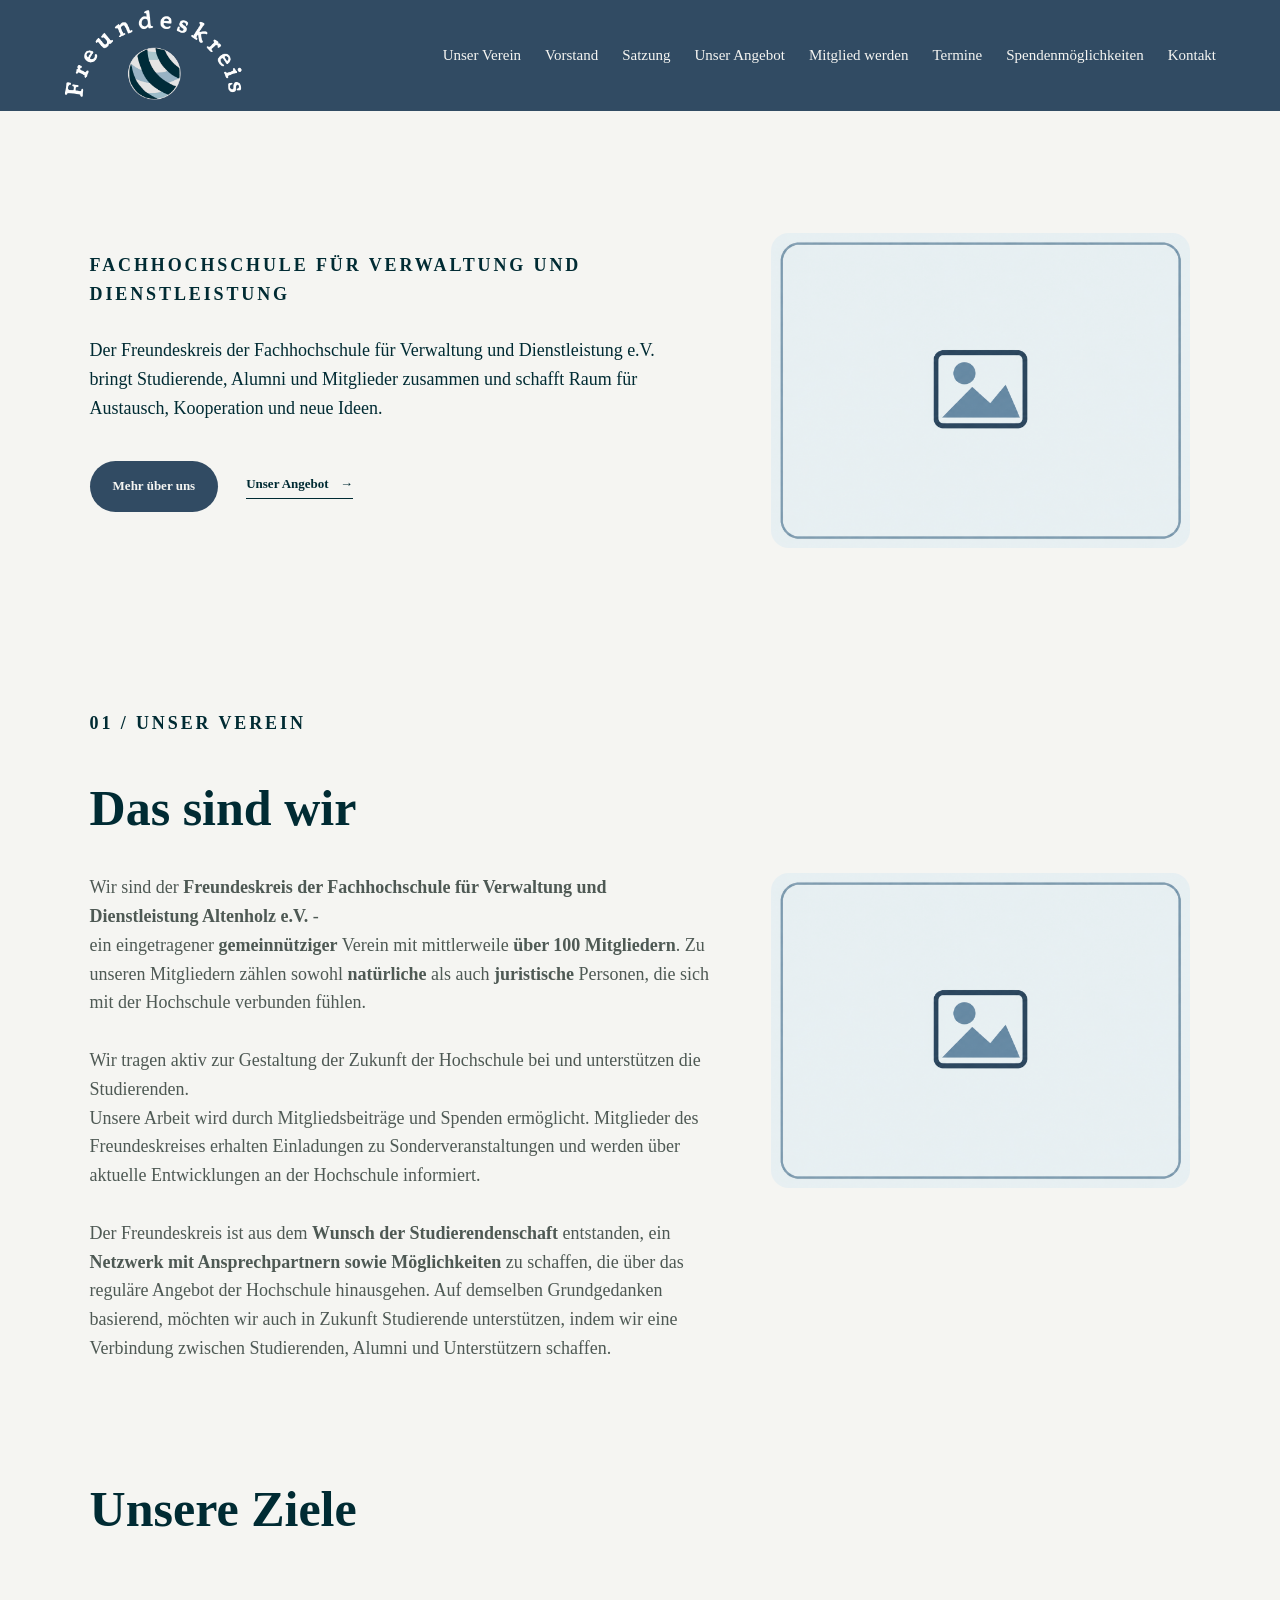
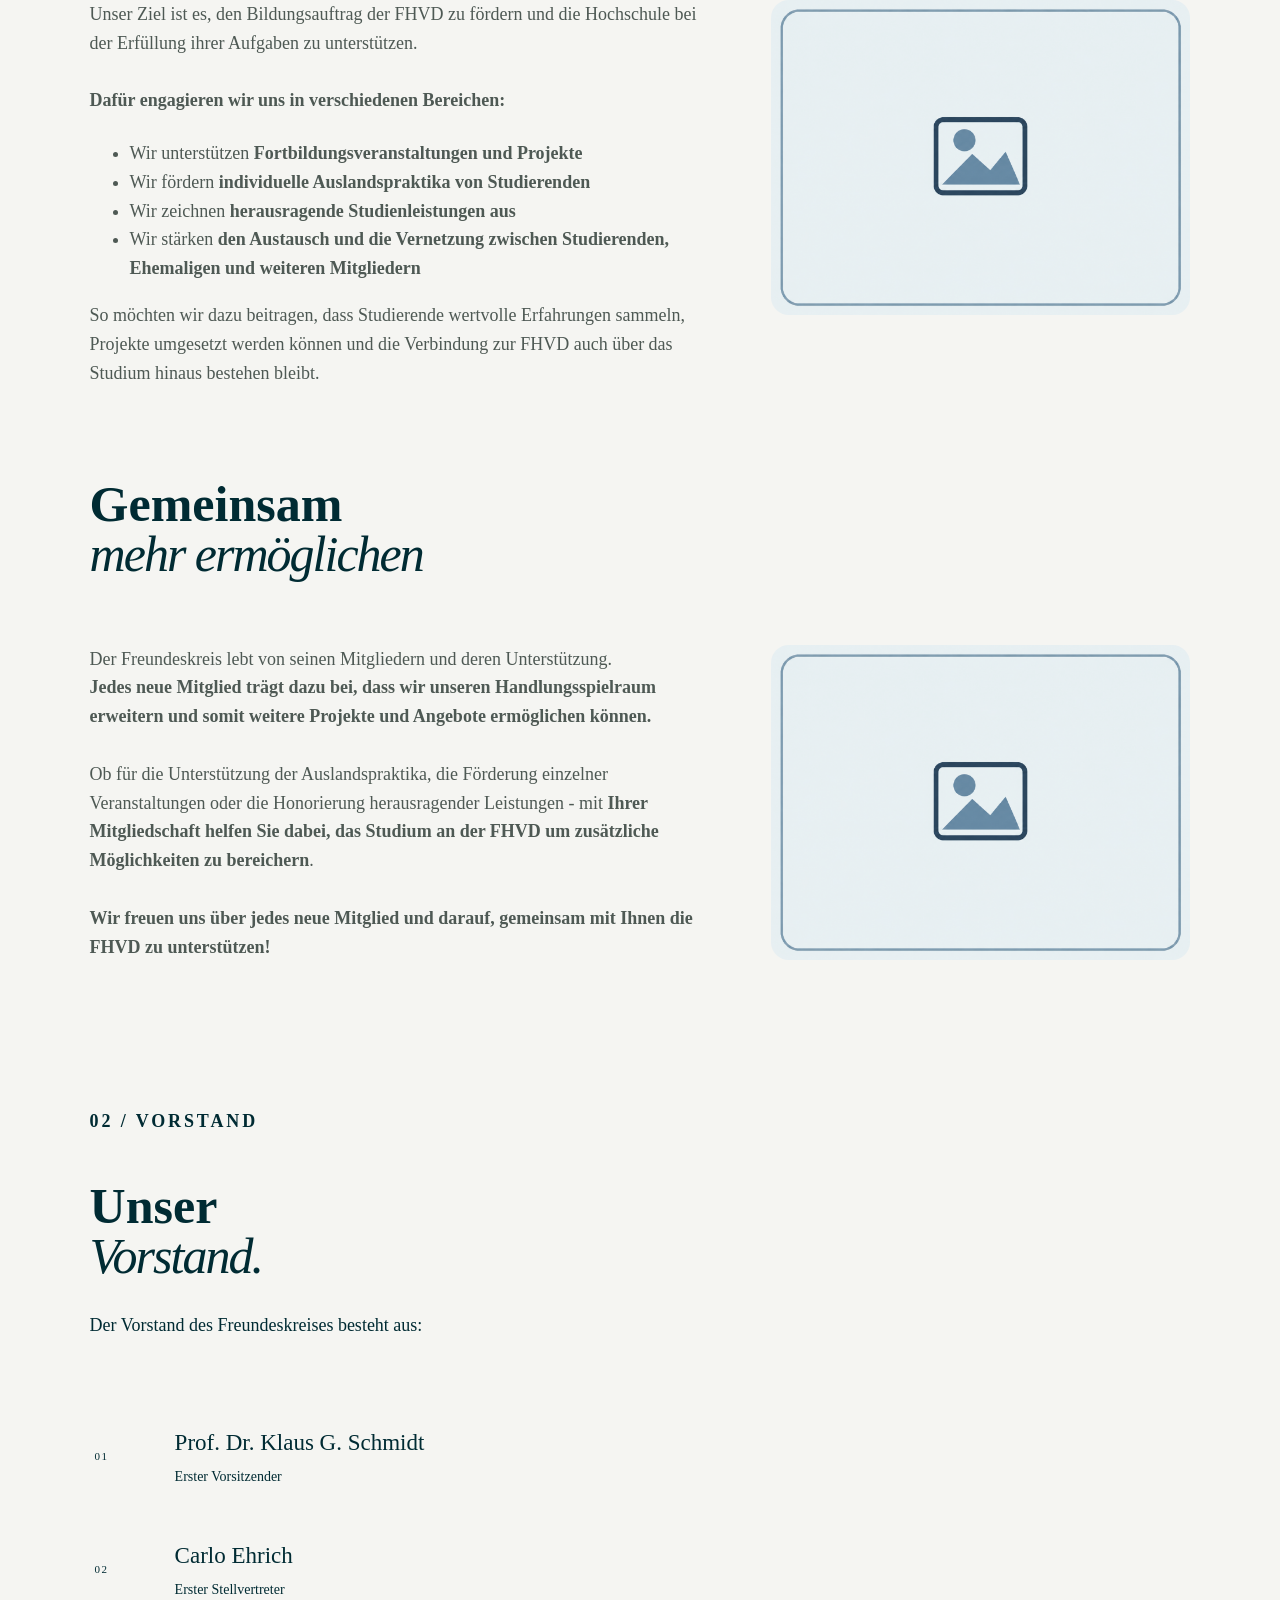
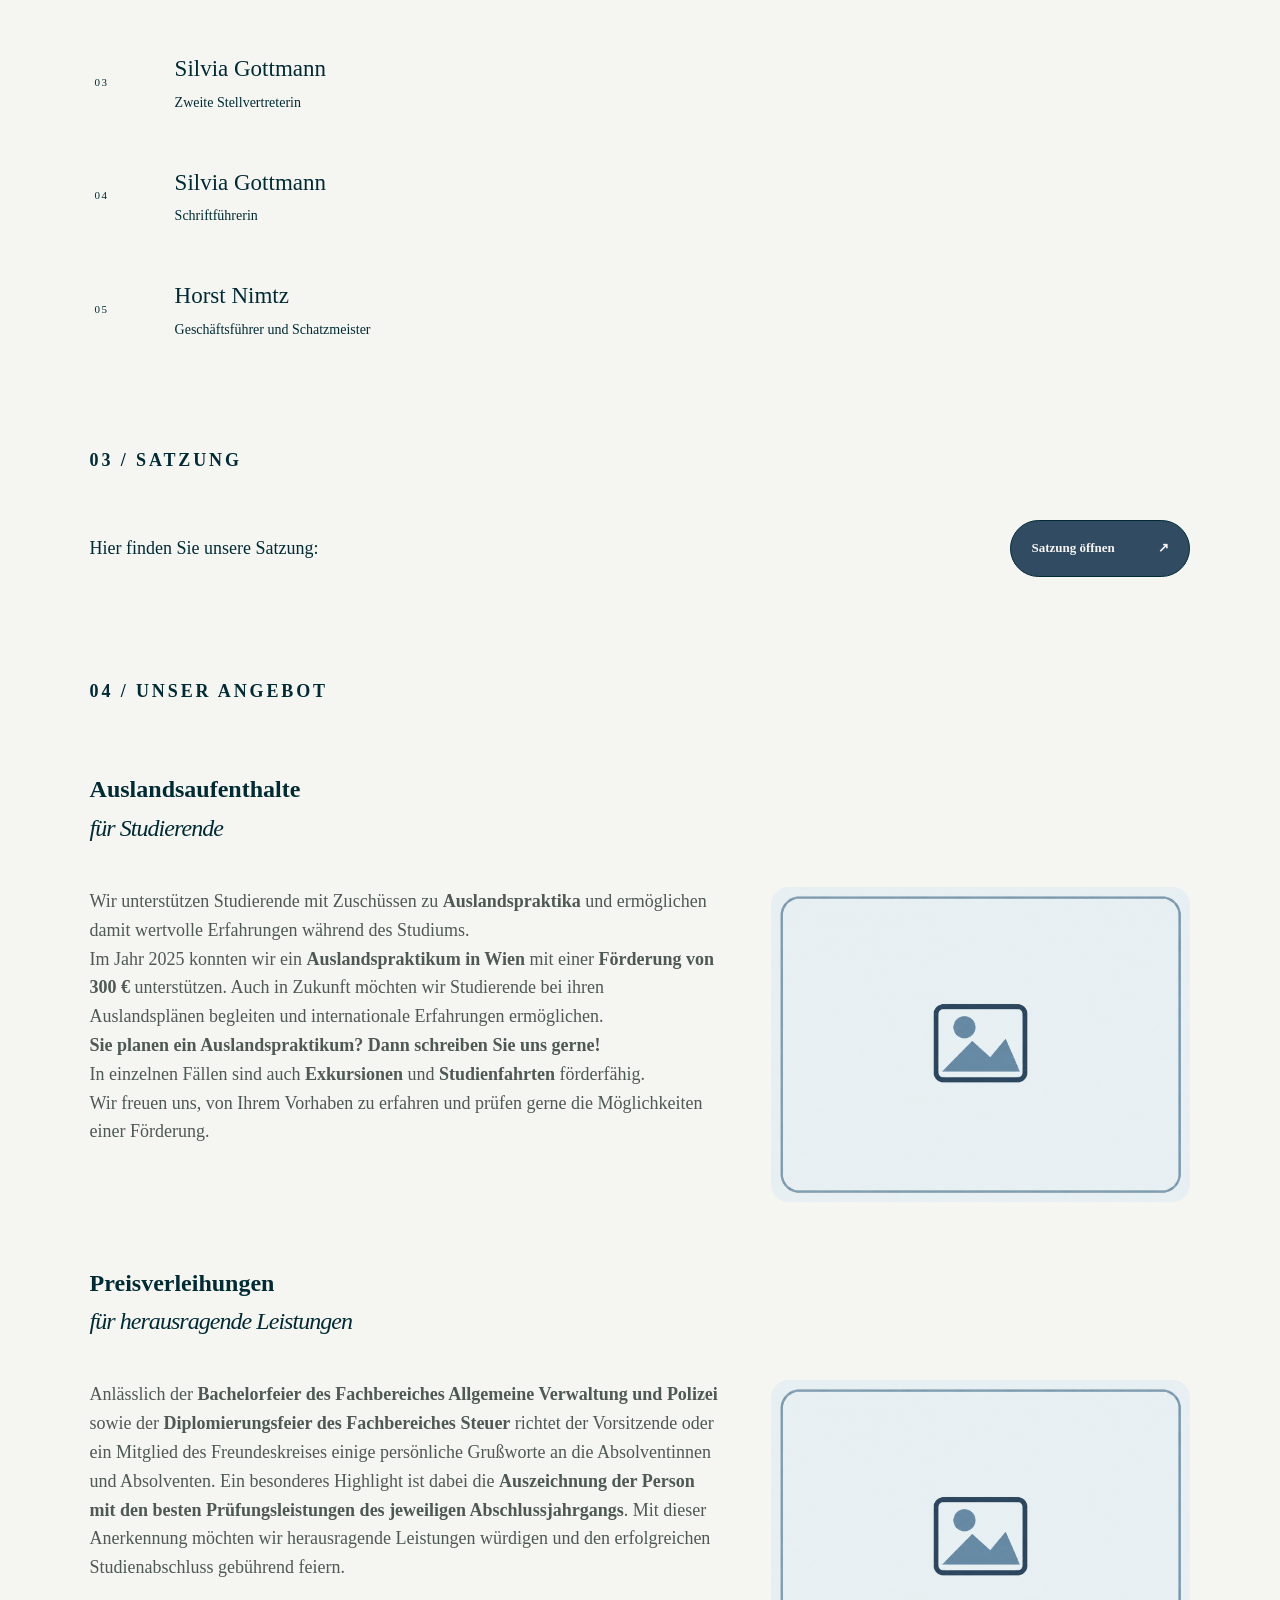
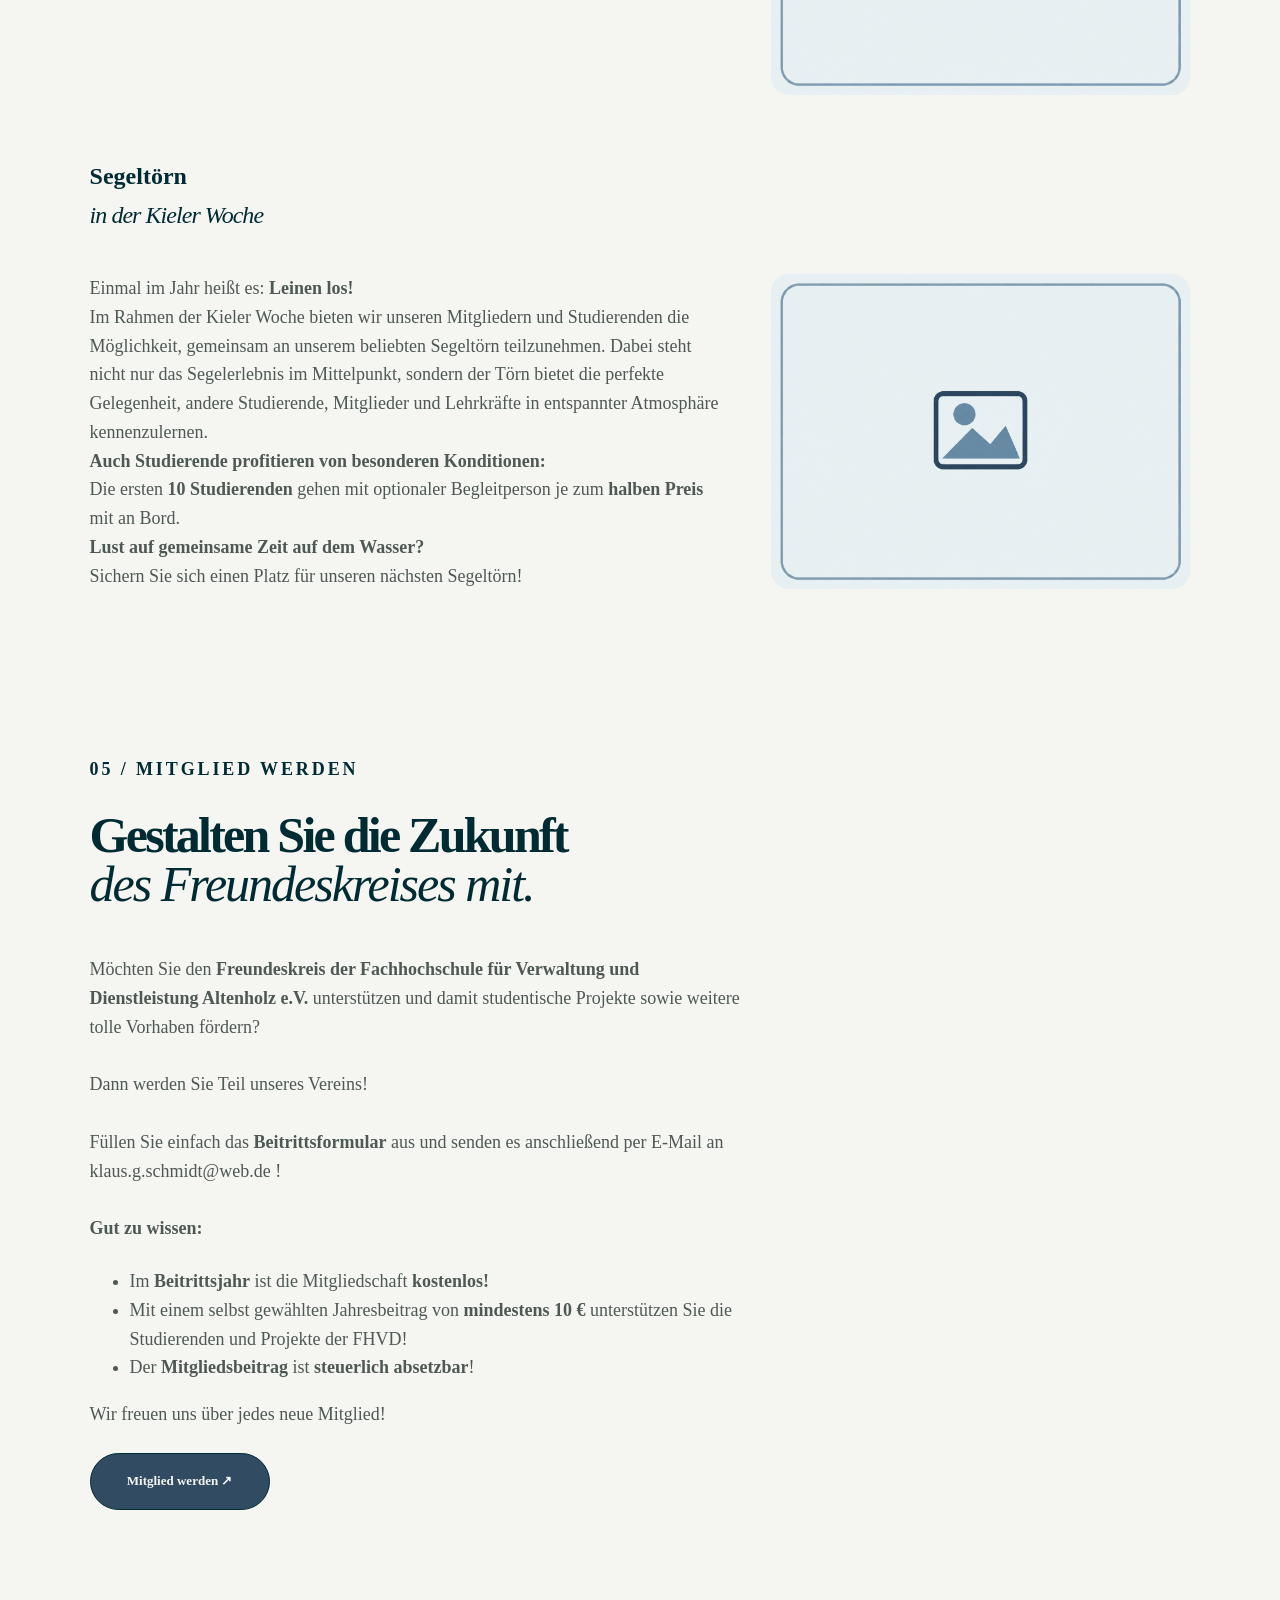
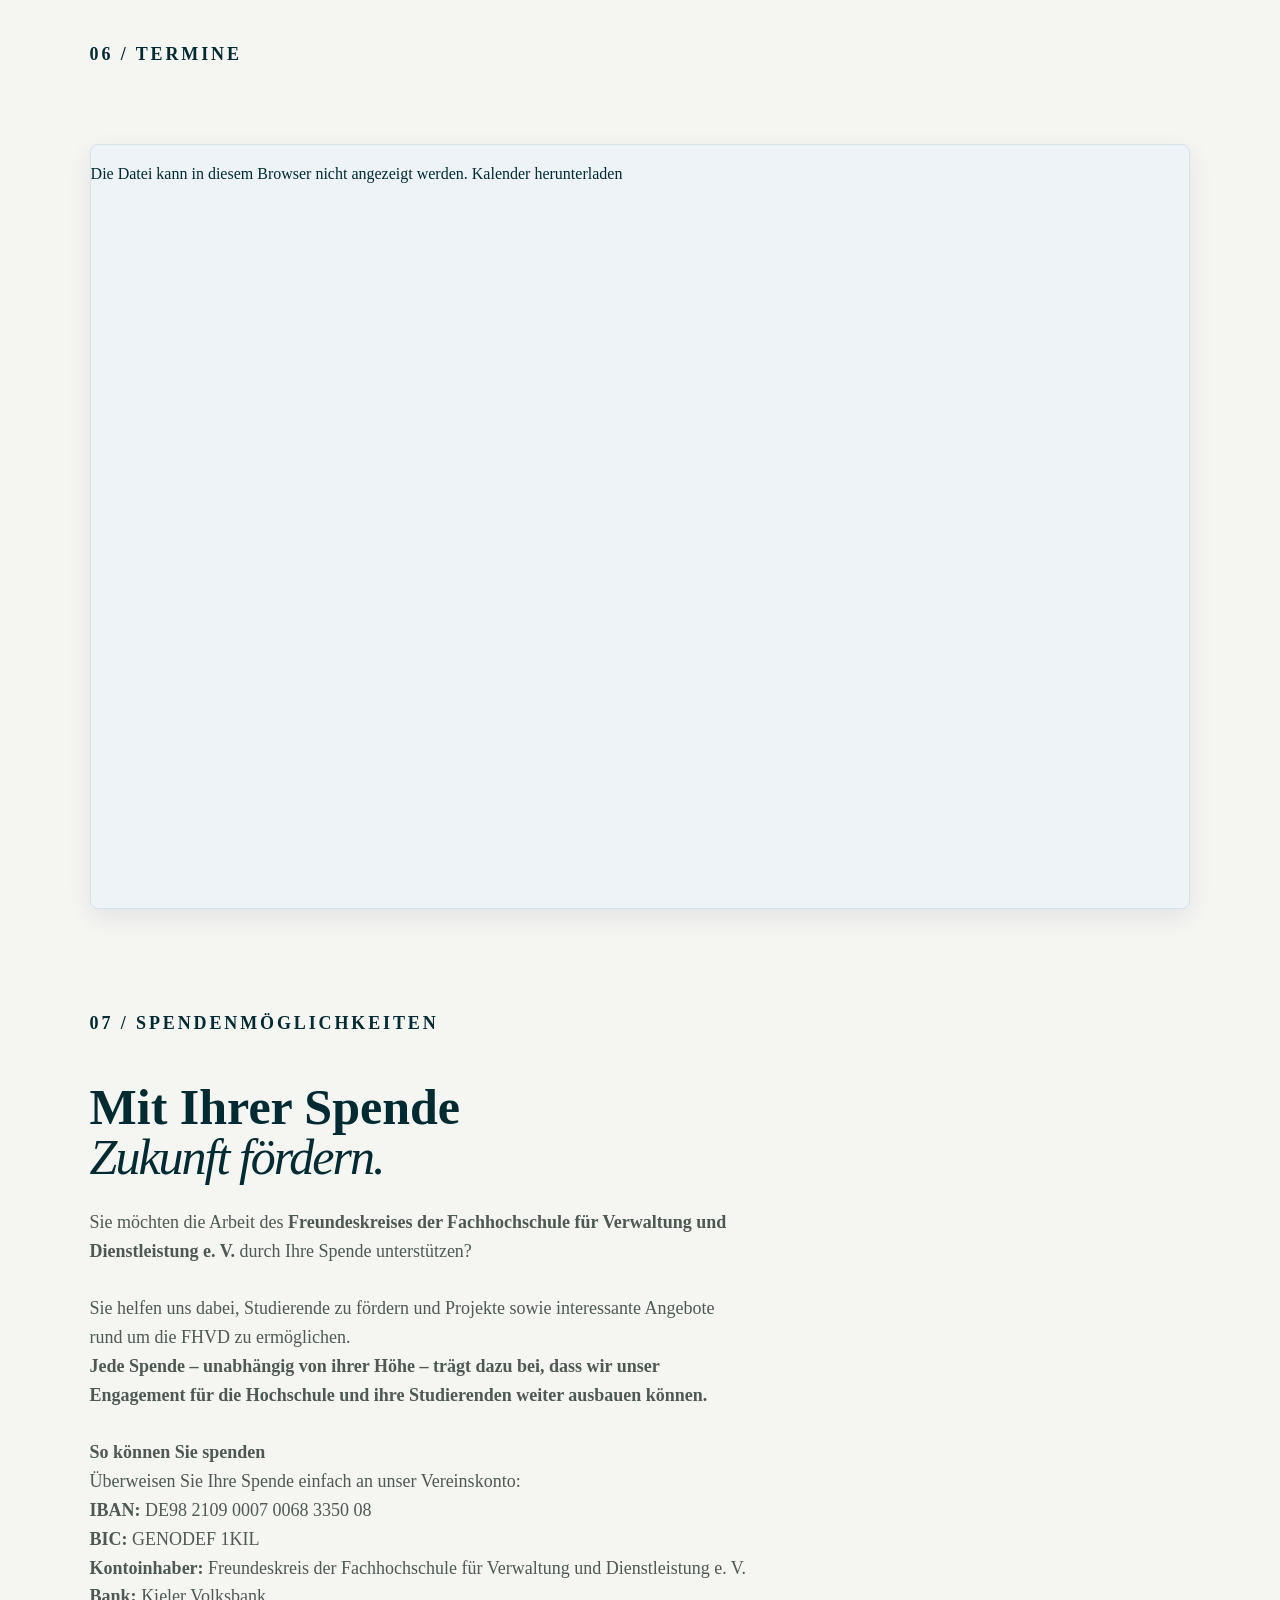
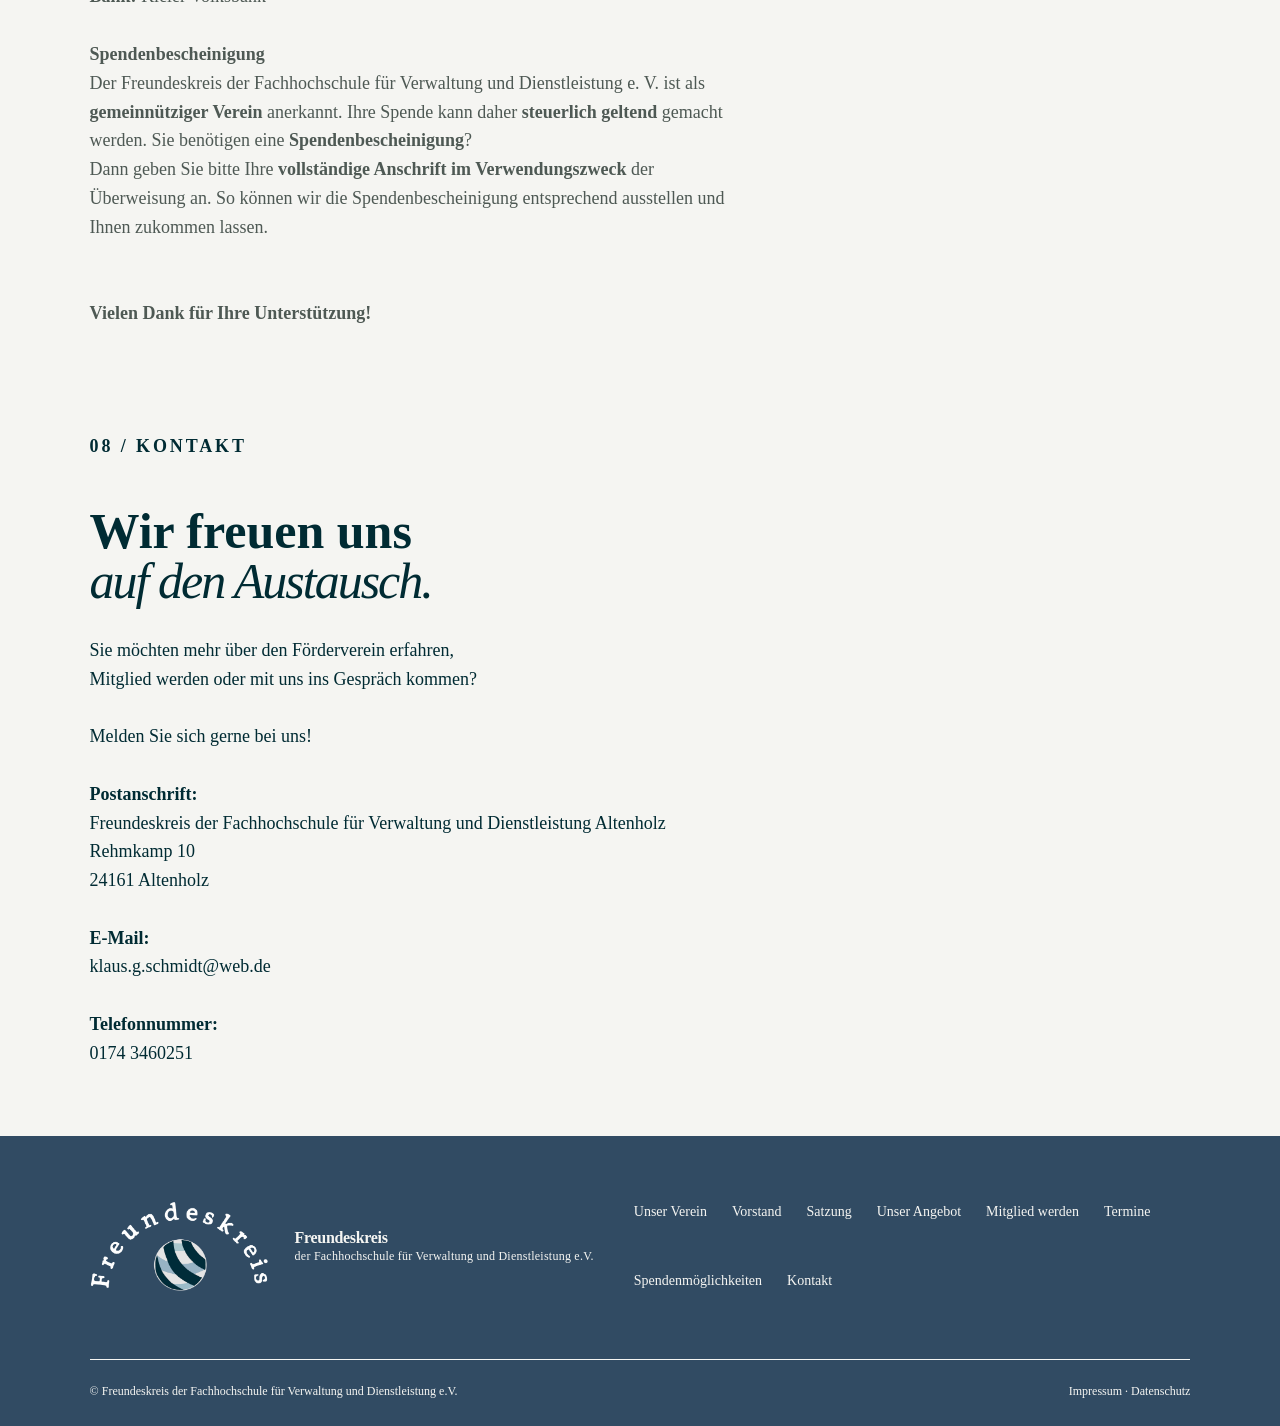
==== index.html @ 1f045629 "Kalender angepasst" ====
<!doctype html>
<html lang="de">
<head>
<meta charset="utf-8">
<meta name="viewport" content="width=device-width, initial-scale=1">
<meta
  name="description"
  content="Freundeskreis der Fachhochschule für Verwaltung und Dienstleistung e.V."
>
<title>
  Freundeskreis der Fachhochschule für Verwaltung und Dienstleistung e.V.
</title>
<link rel="stylesheet" href="style.css">
</head>
<body>
<!-- =========================
     HEADER 
========================== -->
<header class="site-header">
  <a
    class="brand"
    href="#start"
    aria-label="Freundeskreis der Fachhochschule für Verwaltung und Dienstleistung e.V.– Startseite"
  >
    <img
      src="Bilder/Logo.png"
      alt="Logo des Freundeskreis der Fachhochschule für Verwaltung und Dienstleistung e.V."
    >
  </a>
  <button
    class="menu-toggle"
    id="menu-toggle"
    type="button"
    aria-label="Menü öffnen"
    aria-expanded="false"
    aria-controls="main-navigation"
  >
    ☰
  </button>
  <nav
    class="nav"
    id="main-navigation"
    aria-label="Hauptnavigation"
  >
    <a href="#verein">
      Unser Verein
    </a>
    <a href="#vorstand">
      Vorstand
    </a>
    <a href="#satzung">
      Satzung
    </a>
  
	  <a href="#angebot">
      Unser Angebot
    </a>
  
    <a href="#mitglied">
      Mitglied werden
    </a>
  
    <a href="#Termine">
      Termine
    </a>
  
    <a href="#spendenmöglichkeiten">
      Spendenmöglichkeiten
    </a>
  
    <a href="#kontakt">
      Kontakt
    </a>
 </nav>
</header>
<!-- =========================
     HAUPTINHALT
========================== -->
<main id="start">
  <!-- =========================
       HERO
  ========================== -->
  <section
    class="hero"
    aria-labelledby="hero-title"
  >
    <div class="text-image-row"><div class="hero-copy reveal">
      <p class="eyebrow">
        Fachhochschule für Verwaltung und Dienstleistung
      </p>
	
      <p class="hero-text">
        Der Freundeskreis der Fachhochschule für Verwaltung und Dienstleistung e.V.
        bringt Studierende, Alumni und Mitglieder zusammen und schafft Raum
        für Austausch, Kooperation und neue Ideen.
      </p>
      <div class="hero-actions">
        <a
          class="button button-dark"
          href="#verein"
        >
          Mehr über uns
        </a>
        <a
          class="text-link"
          href="#angebot"
        >
          Unser Angebot
          <span aria-hidden="true">→</span>
        </a>
      </div>
    </div><figure class="image-placeholder"><img src="Bilder/freundeskreis.png" alt="" loading="lazy" width="800" height="600"></figure></div>
  </section>
  <!-- =========================
       UNSER VEREIN
  ========================== -->
  <section
  	class="intro section"
    	id="verein"
    	aria-labelledby="verein-title"
  >
    <div class="section-label">
      01 / Unser Verein
    </div>
		<div class="intro-grid">
			<h2>
			Das sind wir
			</h2>
		</div>
		
		<div class="text-image-row"><div class="large-copy">
			<p>
			Wir sind der <b>Freundeskreis der Fachhochschule für Verwaltung und Dienstleistung Altenholz e.V.</b> -<br> ein eingetragener <b>gemeinnütziger</b> Verein mit mittlerweile <b>über 100 Mitgliedern</b>.
			Zu unseren Mitgliedern zählen sowohl <b>natürliche</b> als auch <b>juristische</b> Personen, die sich mit der Hochschule verbunden fühlen.</br>
			<br>Wir tragen aktiv zur Gestaltung der Zukunft der Hochschule bei und unterstützen die Studierenden.
			<br>Unsere Arbeit wird durch Mitgliedsbeiträge und Spenden ermöglicht.
			Mitglieder des Freundeskreises erhalten Einladungen zu Sonderveranstaltungen und werden über aktuelle Entwicklungen an der Hochschule informiert.</br>
			<br>
			Der Freundeskreis ist aus dem <b>Wunsch der Studierendenschaft</b> entstanden, ein <b>Netzwerk mit Ansprechpartnern sowie Möglichkeiten</b> zu schaffen, die über das reguläre Angebot der Hochschule hinausgehen.
			Auf demselben Grundgedanken basierend, möchten wir auch in Zukunft Studierende unterstützen, indem wir eine Verbindung zwischen Studierenden, Alumni und Unterstützern schaffen.
			</p>
		</div><figure class="image-placeholder"><img src="Bilder/vereinsleben.png" alt="" loading="lazy" width="800" height="600"></figure></div>
		<br>
		<div class="intro grid">
			<h2>
			Unsere Ziele
			</h2> <br>
		</div>
		
		<div class="text-image-row"><div class="large-copy">
			<p>
			Unser Ziel ist es, den Bildungsauftrag der FHVD zu fördern und die Hochschule bei der Erfüllung ihrer Aufgaben zu unterstützen.<br>
			</br><b>Dafür engagieren wir uns in verschiedenen Bereichen:</b>
			</p>
			<ul>
			<li>Wir unterstützen <b>Fortbildungsveranstaltungen und Projekte</b></li>
			<li>Wir fördern <b>individuelle Auslandspraktika von Studierenden</b></li>
			<li>Wir zeichnen <b>herausragende Studienleistungen aus</b></li>
			<li>Wir stärken <b>den Austausch und die Vernetzung zwischen Studierenden, Ehemaligen und weiteren Mitgliedern</b></li>
			</ul>
			<p>
			So möchten wir dazu beitragen, dass Studierende wertvolle Erfahrungen sammeln, Projekte umgesetzt werden können und die Verbindung zur FHVD auch über das Studium hinaus bestehen bleibt.
			</p>
		</div><figure class="image-placeholder"><img src="Bilder/ziele.png" alt="" loading="lazy" width="800" height="600"></figure></div>
		<br>
		<div class="intro-grid">
        <h2 id="verein-title">
          Gemeinsam<br>
          <em>mehr ermöglichen</em>
        </h2>
      </div><br>
		<div class="text-image-row"><div class="large-copy">
        <p>
         Der Freundeskreis lebt von seinen Mitgliedern und deren Unterstützung.<br>
         <b>Jedes neue Mitglied trägt dazu bei, dass wir unseren Handlungsspielraum erweitern und somit weitere Projekte und Angebote ermöglichen können. </b> <br><br>
         Ob für die Unterstützung der Auslandspraktika, die Förderung einzelner Veranstaltungen oder die Honorierung herausragender Leistungen - mit <b>Ihrer Mitgliedschaft helfen Sie dabei, das Studium an der FHVD um zusätzliche Möglichkeiten zu bereichern</b>. <br><br>
         <b>Wir freuen uns über jedes neue Mitglied und darauf, gemeinsam mit Ihnen die FHVD zu unterstützen!</b>
        </p>
 		</div><figure class="image-placeholder"><img src="Bilder/gemeinschaft.png" alt="" loading="lazy" width="800" height="600"></figure></div>
</section>
<!-- =========================
       VORSTAND
  ========================== -->
  <section
    class="section vorstand"
    id="vorstand"
    aria-labelledby="vorstand-title"
  >
    <div class="section-label">
      02 / Vorstand
    </div>
   
    <div class="section-heading">
      <h2 id="vorstand-title">
        Unser<br>
        <em>Vorstand.</em>
      </h2>
    </div>
     <p class="vorstand-einleitung">
        Der Vorstand des Freundeskreises besteht aus:
      </p>
    <div class="vorstand-list">
      <div class="vorstand-person">
        <span
          class="vorstand-number"
          aria-hidden="true"
        >
          01
        </span>
        <div>
          <h3>
           Prof. Dr. Klaus G. Schmidt
          </h3>
          <p>
            Erster Vorsitzender
          </p>
        </div>
      </div>
      <div class="vorstand-person">
        <span
          class="vorstand-number"
          aria-hidden="true"
        >
          02
        </span>
        <div>
          <h3>
            Carlo Ehrich
          </h3>
          <p>
            Erster Stellvertreter
          </p>
        </div>
      </div>
      <div class="vorstand-person">
        <span
          class="vorstand-number"
          aria-hidden="true"
        >
          03
        </span>
        <div>
          <h3>
            Silvia Gottmann
          </h3>
          <p>
            Zweite Stellvertreterin
          </p>
        </div>
      </div>
      <div class="vorstand-person">
        <span
          class="vorstand-number"
          aria-hidden="true"
        >
          04
        </span>
        <div>
          <h3>
            Silvia Gottmann
          </h3>
          <p>
            Schriftführerin
          </p>
        </div>
      </div>
      <div class="vorstand-person">
        <span
          class="vorstand-number"
          aria-hidden="true"
        >
          05
        </span>
        <div>
          <h3>
            Horst Nimtz
          </h3>
          <p>
            Geschäftsführer und Schatzmeister
          </p>
        </div>
      </div>
    </div>
</section>
<!-- =========================
       UNSERE SATZUNG
  ========================== -->
	<section
    class="intro section"
    id="satzung"
    aria-labelledby="Satzung"
  >
    <div class="section-label">
      03 / Satzung
   
    </div>
        <div class="verein-satzung">
          <div class="satzung-text">
            <p>
              Hier finden Sie unsere Satzung:
            </p>
          </div>
          <a
            href="Dokumente/Satzung Freundeskreis der Fachhochschule für Verwaltung und Dienstleistung.pdf"
            target="_blank"
            rel="noopener noreferrer"
            class="satzung-link"
          >
            <span>
              Satzung öffnen
            </span>
            <span aria-hidden="true">
              ↗
            </span>
          </a>
        </div>
  </section>
  <!-- =========================
       UNSER ANGEBOT
  ========================== -->
  <section
    class="arrow section"
    id="angebot"
    aria-labelledby="angebot-title"
  >
    <div class="section-label">
      04 / Unser Angebot
    </div>
		
		<div class="intro-grid">
        <h2 id="angebot-title">
          Auslandsaufenthalte<br>
          <em>für Studierende</em>
        </h2>
      </div>
		<div class="text-image-row"><div class="large-copy">
        <p>
         Wir unterstützen Studierende mit Zuschüssen zu <b>Auslandspraktika</b> und ermöglichen damit wertvolle Erfahrungen während des Studiums.
		  <br>Im Jahr 2025 konnten wir ein <b>Auslandspraktikum in Wien</b> mit einer <b>Förderung von 300 €</b> unterstützen.
		  Auch in Zukunft möchten wir Studierende bei ihren Auslandsplänen begleiten und internationale Erfahrungen ermöglichen.
		  <b><br>Sie planen ein Auslandspraktikum? Dann schreiben Sie uns gerne!</b><br> In einzelnen Fällen sind auch <b>Exkursionen</b> und <b>Studienfahrten</b> förderfähig.
		  <br>Wir freuen uns, von Ihrem Vorhaben zu erfahren und prüfen gerne die Möglichkeiten einer Förderung.
        </p>
 		</div><figure class="image-placeholder"><img src="Bilder/auslandspraktika.png" alt="" loading="lazy" width="800px" height="600px"></figure></div>
		
		<div class="intro-grid">
        <h2 id="preisverleihungen-title">
          Preisverleihungen<br>
          <em>für herausragende Leistungen</em>
        </h2>
      </div>
		<div class="text-image-row"><div class="large-copy">
        <p>
         Anlässlich der <b>Bachelorfeier des Fachbereiches Allgemeine Verwaltung und Polizei</b> sowie der <b>Diplomierungsfeier des Fachbereiches Steuer</b> richtet der Vorsitzende oder ein Mitglied des Freundeskreises einige persönliche Grußworte an die Absolventinnen und Absolventen.
		  Ein besonderes Highlight ist dabei die <b>Auszeichnung der Person mit den besten Prüfungsleistungen des jeweiligen Abschlussjahrgangs</b>.
		  Mit dieser Anerkennung möchten wir herausragende Leistungen würdigen und den erfolgreichen Studienabschluss gebührend feiern.
        </p>
 		</div><figure class="image-placeholder"><img src="Bilder/preisverleihungen.png" alt="" loading="lazy" width="800" height="600"></figure></div>
	
		<div class="intro-grid">
        <h2 id="segeltoern-title">
          Segeltörn<br>
          <em>in der Kieler Woche</em>
        </h2>
      </div>
		<div class="text-image-row"><div class="large-copy">
        <p>
         Einmal im Jahr heißt es: <b>Leinen los!</b><br>
		  Im Rahmen der Kieler Woche bieten wir unseren Mitgliedern und Studierenden die Möglichkeit, gemeinsam an unserem beliebten Segeltörn teilzunehmen.
		  Dabei steht nicht nur das Segelerlebnis im Mittelpunkt, sondern der Törn bietet die perfekte Gelegenheit, andere Studierende, Mitglieder und Lehrkräfte in entspannter Atmosphäre kennenzulernen.
		  <b><br>Auch Studierende profitieren von besonderen Konditionen:</b> <br>Die ersten <b>10 Studierenden</b> gehen mit optionaler Begleitperson je zum <b>halben Preis</b> mit an Bord.
		  <b><br>Lust auf gemeinsame Zeit auf dem Wasser?</b> <br>Sichern Sie sich einen Platz für unseren nächsten Segeltörn!
        </p>
 		</div><figure class="image-placeholder"><img src="Bilder/segeltoern.png" alt="" loading="lazy" width="800" height="600"></figure></div>
  </section>
   <!-- =========================
       MITGLIED WERDEN
  ========================== -->
  <section
    class="membership"
    id="mitglied"
    aria-labelledby="mitglied-title"
  >
    <div>
      <p class="eyebrow">
        05 / Mitglied werden <br>
      </p>
	</div>
	<div class="intro-grid">
      <h2 id="mitglied-title">
        Gestalten Sie die Zukunft<br>
        <em>des Freundeskreises mit.</em>
      </h2>
      </div><br>
      <div class="large-copy">
		<p>
		Möchten Sie den <b>Freundeskreis der Fachhochschule für Verwaltung und Dienstleistung Altenholz e.V.</b> unterstützen und damit studentische Projekte sowie weitere tolle Vorhaben fördern?<br></br> Dann werden Sie Teil unseres Vereins! <br><br>
		Füllen Sie einfach das <b>Beitrittsformular</b> aus und senden es anschließend per E-Mail an klaus.g.schmidt@web.de !<br><br>
		<b>Gut zu wissen:</b>
		</p>
		<ul>
		<li>Im <b>Beitrittsjahr</b> ist die Mitgliedschaft <b>kostenlos!</b></li>
		<li>Mit einem selbst gewählten Jahresbeitrag von <b>mindestens 10 €</b> unterstützen Sie die Studierenden und Projekte der FHVD!</li>
		<li>Der <b>Mitgliedsbeitrag</b> ist <b>steuerlich absetzbar</b>!</li>
		</ul>
		<p>
		Wir freuen uns über jedes neue Mitglied! <br>
		</p>
		</div>
          <a
            href="Dokumente/Beitrittsformular.pdf"
            target="_blank"
            rel="noopener noreferrer"
            class="membership-link"
          >
            <span>
              Mitglied werden
            </span>
            <span aria-hidden="true">
              ↗
            </span>
          </a>
       
  </section>
<!-- =========================
       Termine
  ========================== -->
	   <section
	     class="termin section"
	     id="Termine"
	     aria-labelledby="termin-title"
	   >
	     <div class="section-label">
	       06 / Termine
	     </div>
	      <div class="verein-termine">
	         
	        <object data="Dokumente/Kalender.pdf"
	          class="pdf-anzeige"
	          type="application/pdf"
	          aria-label="Terminkalender als PDF">
	          <p>
	            Die Datei kann in diesem Browser nicht angezeigt werden.
	            <a href="Kalender.pdf" download>Kalender herunterladen</a>
	          </p>
	        </object>
	    	</div>
	
		</section>
<!-- =========================
       Spendemöglichkeiten test
  ========================== -->
  <section
    class="spende section"
    id="spendenmöglichkeiten"
    aria-labelledby="spende-title"
  >
    <div class="section-label">
      07 / Spendenmöglichkeiten
    </div>
     <div class="intro-grid">
      <h2 id="spende-title">
        Mit Ihrer Spende<br>
        <em>Zukunft fördern.</em>
      </h2>
      </div><br>
		<div class="large-copy">
        <p>
		Sie möchten die Arbeit des <b>Freundeskreises der Fachhochschule für Verwaltung und Dienstleistung e. V.</b> durch Ihre Spende unterstützen?<br><br> Sie helfen uns dabei, Studierende zu fördern und Projekte sowie interessante Angebote rund um die FHVD zu ermöglichen.<br>
			<b>Jede Spende – unabhängig von ihrer Höhe – trägt dazu bei, dass wir unser Engagement für die Hochschule und ihre Studierenden weiter ausbauen können.</b><br><br>
		<b>So können Sie spenden</b><br>
		Überweisen Sie Ihre Spende einfach an unser Vereinskonto:<br>
		<b>IBAN:</b> DE98 2109 0007 0068 3350 08 <br>
		<b>BIC:</b> GENODEF 1KIL <br>
	<b>Kontoinhaber:</b> Freundeskreis der Fachhochschule für Verwaltung und Dienstleistung e. V. <br>
		<b>Bank:</b> Kieler Volksbank <br><br>
		<b>Spendenbescheinigung</b><br>
		Der Freundeskreis der Fachhochschule für Verwaltung und Dienstleistung e. V. ist als <b>gemeinnütziger Verein</b> anerkannt. Ihre Spende kann daher <b>steuerlich geltend</b> gemacht werden.
		Sie benötigen eine <b>Spendenbescheinigung</b>?<br> Dann geben Sie bitte Ihre <b>vollständige Anschrift im Verwendungszweck</b> der Überweisung an. So können wir die Spendenbescheinigung entsprechend ausstellen und Ihnen zukommen lassen.<br><br>
		<b><br>Vielen Dank für Ihre Unterstützung!</b><br>
        </p>
 		</div>
	</section>
  <!-- =========================
       KONTAKT
  ========================== -->
  <section
    class="contact section"
    id="kontakt"
    aria-labelledby="kontakt-title"
  >
    <div class="section-label">
      08 / Kontakt
    </div>
      <div>
        <h2 id="kontakt-title">
          Wir freuen uns<br>
          <em>auf den Austausch.</em>
        </h2>
        <p class="contact-lead">
          Sie möchten mehr über den Förderverein erfahren,<br>
          Mitglied werden oder mit uns ins Gespräch kommen?<br><br>
          Melden Sie sich gerne bei uns!<br><br>
          <b>Postanschrift: </b> <br>
          Freundeskreis der Fachhochschule für Verwaltung und Dienstleistung Altenholz<br>
			Rehmkamp 10<br>
			24161 Altenholz<br><br>
			<b>E-Mail:</b> <br>
			klaus.g.schmidt@web.de <br><br>
			<b>Telefonnummer:</b> <br>
			0174 3460251
        </p>
       </div>
  </section>
</main>
<!-- =========================
     FOOTER
========================== -->
<footer>
  <div class="footer-top">
    <div class="brand footer-brand">
      <img
        src="Bilder/Logo.png"
        alt="Logo des Freundeskreises"
      >
      <span>
        Freundeskreis<br>
        <small>
          der Fachhochschule für Verwaltung und Dienstleistung e.V.
        </small>
      </span>
    </div>
    <nav
      class="footer-links"
      aria-label="Footer-Navigation"
    >
      <a href="#verein">
      Unser Verein
    </a>
    <a href="#vorstand">
      Vorstand
    </a>
    <a href="#satzung">
      Satzung
    </a>
  
	  <a href="#angebot">
      Unser Angebot
    </a>
  
    <a href="#mitglied">
      Mitglied werden
    </a>
  
    <a href="#Termine">
      Termine
    </a>
  
    <a href="#spendenmöglichkeiten">
      Spendenmöglichkeiten
    </a>
  
    <a href="#kontakt">
      Kontakt
    </a>
  
    </nav>
  </div>
  <div class="footer-bottom">
    <span>
      © Freundeskreis der Fachhochschule für Verwaltung und Dienstleistung e.V.
    </span>
    <span>
      <a href="impressum.html">
        Impressum
      </a>
      ·
      <a href="datenschutz.html">
        Datenschutz
      </a>
    </span>
  </div>
</footer>
<!-- =========================
     JAVASCRIPT
========================== -->
<script src="script.js"></script>
</body>
</html>
---- style.css ----
@import url('https://fonts.googleapis.com/css2?family=DM+Sans:wght@400;500;600;700&family=Playfair+Display:ital,wght@0,500;0,600;1,500;1,600&display=swap');
:root {
 --ink: #002B33;
 --hover: #6788A1;
 --background: #F5F5F2;
 --special-background: #314B63;
}
/* =========================
  GRUNDLAGEN test
========================= */
* {
 box-sizing: border-box;
}
html {
 scroll-behavior: smooth;
 scroll-padding-top: 90px;
}
body {
 margin: 0;
 background: var(--paper);
 color: var(--ink);
 font-family: var(--sans);
 line-height: 1.6;
 overflow-x: hidden;
 max-width: 100%;
}
img {
 max-width: 100%;
 height: auto;
}
a {
 color: inherit;
 text-decoration: none;
}
button,
input,
select,
textarea {
 font: inherit;
}
/* =========================
  ACCESSIBILITY
========================= */
/* Skip-Link */
.skip-link {
 position: fixed;
 top: -100px;
 left: 20px;
 z-index: 9999;
 padding: 12px 18px;
 background: var(--ink);
 color: #fff;
 border-radius: 0 0 8px 8px;
 font-size: 14px;
 font-weight: 700;
 transition: top .2s ease;
}
.skip-link:focus {
 top: 0;
}
/* Unsichtbare Beschriftung */
.visually-hidden {
 position: absolute !important;
 width: 1px;
 height: 1px;
 padding: 0;
 margin: -1px;
 overflow: hidden;
 clip: rect(0, 0, 0, 0);
 white-space: nowrap;
 border: 0;
}
/* Tastatur-Fokus */
a:focus-visible,
button:focus-visible,
input:focus-visible,
select:focus-visible,
textarea:focus-visible {
 outline: 3px solid var(--blue);
 outline-offset: 4px;
}
/* Touch-Flï¿½chen */
button,
.nav a,
.nav-cta,
.footer-links a,
.satzung-link,
.protocol-link {
 -webkit-tap-highlight-color: transparent;
}
/* =========================
  HEADER / NAVIGATION
========================= */
.site-header {
 min-height: 86px;
 padding: 0 5vw;
 display: flex;
 align-items: center;
 justify-content: space-between;
 border-bottom: 1px solid var(--line);
 background:var(--special-background);
 backdrop-filter: blur(14px);
 position: sticky;
 top: 0;
 z-index: 100;
}
.brand {
 display: flex;
 gap: 12px;
 align-items: center;
 font-size: 16px;
 font-weight: 700;
 line-height: 1.05;
 letter-spacing: -.02em;
 flex-shrink: 0;
}
.brand small {
 font-size: 12px;
 font-weight: 500;
 letter-spacing: .02em;
}
.brand-mark {
 font-size: 24px;
 letter-spacing: -.08em;
 font-weight: 700;
}
.brand img {
 width: 180px;
 height: auto;
 display: block;
 padding: 5px 0px;
}
/* Navigation */
.nav {
 display: flex;
 gap: 24px;
 align-items: center;
 font-size: 15px;
}
.nav a:not(.nav-cta) {
 color:#F5F5F2;
 min-height: 44px;
 display: inline-flex;
 align-items: center;
}
.nav a:not(.nav-cta):hover,
.footer-links a:hover {
 color:var(--hover);
}
.nav-cta {
 color: var(--ink) !important;
 background: var(--light-blue);
 border: 1px solid var(--ink);
 padding: 12px 18px;
 border-radius: 999px;
 min-height: 44px;
 display: inline-flex;
 align-items: center;
 justify-content: center;
}
.nav-cta:hover {
 color: #fff !important;
 background: var(--ink);
}
/* Mobile Menï¿½ Button */
.menu-toggle {
 display: none;
 border: 1px solid transparent;
 background: transparent;
 font-size: 26px;
 line-height: 1;
 cursor: pointer;
 width: 48px;
 height: 48px;
 align-items: center;
 justify-content: center;
 color: var(--ink);
 border-radius: 8px;
}
.menu-toggle:hover {
 background: rgba(0, 43, 51, .06);
}
/* =========================
  HERO
========================= */
.hero {
 min-height: 390px;
 padding: 8vw 7vw 7vw;
 display: flex;
 grid-template-columns: 1.05fr .95fr;
 align-items: center;
 overflow: hidden;
 position: relative;
 background:var(--background);
}
.hero-copy {
 max-width: 780px;
}
.eyebrow,
.section-label {
 font-size: 18px;
 text-transform: uppercase;
 letter-spacing: .16em;
 font-weight: 700;
}
.eyebrow {
 color:var(--ink);
 margin-bottom: 28px;
}
.hero h1 {
 font-size: clamp(58px, 7vw, 104px);
 line-height: .94;
 letter-spacing: -.065em;
 margin: 0 0 32px;
}
.hero h1 em,
h2 em {
 font-family: var(--serif);
 font-weight: 500;
 letter-spacing: -.04em;
}
.hero-text {
 font-size: 18px;
 max-width: 580px;
 color:var(--ink);
}
.hero-actions {
 display: flex;
 gap: 28px;
 align-items: center;
 margin-top: 38px;
}
.button {
 display: inline-flex;
 align-items: center;
 justify-content: center;
 min-height: 48px;
 padding: 15px 23px;
 border-radius: 999px;
 font-size: 13px;
 font-weight: 700;
 transition:
   transform .2s ease,
   background-color .2s ease,
   color .2s ease;
}
.button:hover {
 transform: translateY(-2px);
}
.button-dark {
 background: var(--special-background);
 color: #F5F5F2;
}
.button-light {
 background: #F5F5F2;
 color: var(--special-background);
}
.button-outline {
 border: 1px solid var(--ink);
 margin-top: 18px;
}
.text-link {
 font-size: 13px;
 font-weight: 700;
 border-bottom: 1px solid var(--ink);
 padding-bottom: 3px;
}
.text-link span {
 margin-left: 8px;
}
/* =========================
  SECTIONS
========================= */
.section {
 padding: 50px 7vw;
}
.section-label {
 color:var(--ink);
 margin-bottom: 45px;
}
/* =========================
  Unser Verein
========================= */
.intro {
  background: var(--background);
  width: 100%;
  padding-top: 30px;
}

.intro-grid,
.contact-grid {
  display: flex;
  width: 100%;
  gap: 9vw;
  margin-bottom: 0;
}

.intro h2,
.section-heading h2,
.feature h2,
.contact h2 {
  font-size: clamp(44px, 5.5vw, 50px);
  line-height: 1;
  margin: 0 0 20px 0;
  width: 100%;
}

.large-copy {
  font-size: 18px;
  color: var(--ink);
  width: 100%;
  max-width: none; /* hebt die bisherige 800px-Begrenzung auf */
}

.large-copy p {
  margin-top: 0;
  margin-bottom: 18px;
  width: 100%;
  max-width: none;
}

.large-copy .text-link {
  display: flex;
  margin-top: 18px;
  color: var(--ink);
  width: 100%;
  max-width: none;
}
/* =========================
  SECTION HEADINGS
========================= */
.section-heading {
 display: flex;
 justify-content: space-between;
 align-items: end;
 margin-bottom: 30px;
}
.section-heading p {
 max-width: 640px;
 color: var(--muted);
 font-size: 18px;
}
/* =========================
  VORSTAND
========================= */

.vorstand {
 background:var(--background);
  padding-top: 30px;
}
.vorstand-list {
 margin-top: 60px;
 border-top: 1px solid var(--line);
}
.vorstand-einleitung {
 color: var(--ink);
 max-width: 750px;
 margin: 0;
 font-size: 18px;
}
.vorstand-person {
 display: grid;
 grid-template-columns: 80px 1fr;
 align-items: center;
 padding: 25px 5px;
 border-bottom: 1px solid var(--line);
}
.vorstand-number {
 font-size: 11px;
 color: var(--ink);
 letter-spacing: .12em;
}
.vorstand-person h3 {
 margin: 0 0 4px;
 font-size: 23px;
 font-weight: 500;
}
.vorstand-person p {
 margin: 0;
 color: var(--ink);
 font-size: 14px;
}

/* =========================
  SATZUNG
========================= */
.verein-satzung {
 margin-top: 1px;
 display: flex;
 justify-content: space-between;
 align-items: center;
 gap: 20px;
}
.satzung-label {
 font-size: 18px;
 text-transform: uppercase;
 letter-spacing: .15em;
 color: var(--muted);
}
.satzung-text h3 {
 font-size: 28px;
 margin: 8px 0;
 letter-spacing: -.03em;
}
.satzung-text p {
 color: var(--ink);
 max-width: 750px;
 margin: 0;
 font-size: 18px;
}
.satzung-link {
 min-width: 180px;
 min-height: 48px;
 display: flex;
 justify-content: space-between;
 align-items: center;
 padding: 17px 20px;
 border: 1px solid var(--ink);
 border-radius: 999px;
 font-size: 13px;
 font-weight: 700;
 color: var(--background);
 background:var(--special-background);
 transition:
   background-color .25s ease,
   color .25s ease;
}
.satzung-link:hover {
 background: #F5F5F2;
 color: var(--ink);
}

/* =========================
  ANGEBOT
========================= */
.arrow {
    background:var(--background);
}

.arrow-list {
 margin-top: 30px;
}
.arrow-list p {
 display: flex;
 gap: 15px;
 margin: 0 0 16px;
 font-size: 17px;
 color: #4e5954;
}
.arrow-list p span {
 color: var(--ink);
 font-weight: 700;
}
.sub-list {
 margin-left: 35px;
}
.sub-list p {
 font-size: 15px;
 padding: 10px 5px;
 color: #65706b;
}
.circle-bullet {
 width: 8px;
 height: 8px;
 border: 1.5px solid var(--ink);
 border-radius: 50%;
 display: inline-block;
 flex-shrink: 0;
}
/* =========================
  MITGLIEDSCHAFT
========================= */
.membership {
 padding: 80px 7vw;
padding-top: 30px;
 flex-direction: column;
 align-items: flex-start;
 background:var(--background);
}
.membership h2 {
 font-size: clamp(42px, 5vw, 50px);
 line-height: .98;
 letter-spacing: -.055em;
 margin: 0 0 20px 0;
}
.membership h2 em {
 font-family: var(--serif);
 margin-bottom: 10px;
}
.membership-link {
 min-width: 180px;
 min-height: 48px;
 max-width: 300px;
 max-height: 60px;
 display: flex;
 justify-content: space-between;
 align-items: center;
 padding: 17px 20px;
 border: 1px solid var(--ink);
 border-radius: 999px;
 font-size: 13px;
 font-weight: 700;
text-align: center;
display:table-cell;
vertical-align:middle;
 color: var(--background);
 background:var(--special-background);
 transition:
   background-color .25s ease,
   color .25s ease;
}
.membership-link:hover {
 background: #F5F5F2;
 color: var(--ink);
}
/* =========================
  Termine
========================= */
.termin{
 background:var(--background);
}
.verein-termine {
 margin-top: 30px;
 padding-top: 30px;
}
.termine-label {
 font-size: 10px;
 text-transform: uppercase;
 letter-spacing: .15em;
 background:var(--background);;
}
.termine-text h3 {
 font-size: 28px;
 margin: 8px 0;
 letter-spacing: -.03em;
}
.termine-text p {
 color: var(--muted);
 max-width: 550px;
 margin: 0;
 font-size: 14px;
}
/* PDF-Anzeige */
.pdf-anzeige {
  display: block;
  width: 100%;
  height: 85vh;
  min-height: 650px;
  max-height: 1100px;
  border: 1px solid #D5E2E7;
  border-radius: 8px;
  background-color: #EDF3F6;
  box-shadow: 0 8px 24px rgba(0, 43, 60, 0.08);
  box-sizing: border-box;
}
@media (max-width: 680px) {
  .pdf-anzeige {
    height: 75vh;
    min-height: 500px;
    max-height: 800px;
    border-radius: 5px;
  }
}
/* =========================
 Spendenmï¿½glichkeit
========================= */
.spende {
 background:var(--background);
}
.spende-grid,
.spende-grid {
 display: grid;
 grid-template-columns: 1fr 1fr;
 gap: 9vw;
}
.spende h2,
.section-heading h2,
.feature h2,
.contact h2 {
 font-size: clamp(44px, 5.5vw, 50px);
 line-height: 1;
/* letter-spacing: -.055em; */
 margin: 0;
}
.large-copy {
 font-size: 18px;
 color: #4e5954;
 max-width: 660px;
}
.large-copy p {
 margin-top: 0;
 margin-bottom: 24px;
}
.large-copy .text-link {
 display: inline-block;
 margin-top: 20px;
 color: var(--ink);
}
/* =========================
  KONTAKT
========================= */
.contact {
 background:var(--background);
 padding-top: 30px;
 
}
.contact-lead {
 color: var(--muted);
 max-width: 600px;
 font-size: 18px;
 margin-top: 30px;
}
.contact-details {
 border-top: 1px solid var(--line);
}
.contact-details > div {
 padding: 22px 0;
 border-bottom: 1px solid var(--line);
}
.contact-details span {
 display: block;
 font-size: 10px;
 text-transform: uppercase;
 letter-spacing: .15em;
 color: var(--muted);
 margin-bottom: 5px;
}
.contact-details a,
.contact-details p {
 font-size: 18px;
 margin: 0;
}
.contact-details a:hover {
 text-decoration: underline;
}
/* =========================
  IMPRESSUM
========================= */
.impressum {
 background:var(--background);
}
.impressum-content {
 max-width: 850px;
}
.impressum-content h2 {
 font-size: clamp(44px, 5vw, 70px);
 line-height: 1;
 letter-spacing: -.05em;
 margin: 0 0 60px;
}
.impressum-content h3 {
 font-size: 20px;
 margin: 40px 0 10px;
 color: var(--ink);
}
.impressum-content h4 {
 font-size: 17px;
 margin: 30px 0 10px;
 color: var(--ink);
}
.impressum-content p {
 color: var(--muted);
 font-size: 14px;
 line-height: 1.7;
 margin: 0 0 15px;
}
.impressum-content a {
 color: var(--ink);
 text-decoration: underline;
 text-underline-offset: 3px;
}
.impressum-content a:hover {
 opacity: .6;
}
/* =========================
  DATENSCHUTZ
========================= */
.datenschutz {
 background:var(--background);
}
.datenschutz-content {
 max-width: 850px;
 margin-top: 60px;
}
.datenschutz-content h3 {
 margin-top: 55px;
 margin-bottom: 20px;
 font-size: 25px;
 color: var(--ink);
}
.datenschutz-content h4 {
 margin-top: 30px;
 margin-bottom: 12px;
 font-size: 18px;
 color: var(--ink);
}
.datenschutz-content p {
 margin: 0 0 18px;
 color: var(--muted);
 font-size: 15px;
 line-height: 1.8;
}
.datenschutz-content ul {
 margin: 15px 0 25px;
 padding-left: 25px;
 color: var(--muted);
 line-height: 1.8;
}
.datenschutz-stand {
 font-size: 13px !important;
 color: var(--muted);
 border-bottom: 1px solid var(--line);
 padding-bottom: 25px;
}
.legal-page {
 min-height: 70vh;
 background: #fff;
}
.legal-content {
 max-width: 850px;
 margin-top: 60px;
}
.legal-content h2 {
 margin-top: 50px;
 margin-bottom: 20px;
 font-size: 26px;
 color: var(--ink);
}
.legal-content h3 {
 margin-top: 35px;
 margin-bottom: 12px;
 font-size: 19px;
 color: var(--ink);
}
.legal-content p {
 margin-bottom: 18px;
 color: var(--muted);
 font-size: 15px;
 line-height: 1.8;
}
.legal-content ul {
 margin-bottom: 25px;
 padding-left: 25px;
 color: var(--muted);
 line-height: 1.8;
}
.back-link {
 color: var(--ink);
 font-size: 14px;
 font-weight: 600;
}
.back-link:hover {
 opacity: .6;
}
/* =========================
  FOOTER
========================= */
footer {
 background:var(--special-background);
 color: var(--background);
 padding: 55px 7vw 25px;
}
.footer-top {
 display: flex;
 justify-content: space-between;
 gap: 40px;
 padding-bottom: 55px;
}
.footer-brand {
 color:var(--background);
}
.footer-brand img {
 width: 180px;
}
.footer-links {
 display: flex;
 gap: 25px;
 font-size: 14px;
 color:var(--background);
 flex-wrap: wrap;
}
.footer-links a {
 min-height: 44px;
 display: inline-flex;
 align-items: center;
}
.footer-bottom {
 border-top: 1px solid var(--background);
 padding-top: 22px;
 display: flex;
 justify-content: space-between;
 gap: 20px;
 color:var(--background);
 font-size: 12px;
}
.footer-brand {
  color: var(--background);
  display: flex;
  align-items: center;
  gap: 25px;
}
.footer-bottom a:hover {
 color:var(--hover);
}
/* =========================
  TABLET
========================= */
@media (max-width: 1000px) {
 .nav {
   gap: 13px;
 }
 .nav a {
   font-size: 11px;
 }
 .hero {
   grid-template-columns: 1fr;
   padding-top: 70px;
 }
 .hero-copy {
   max-width: 760px;
 }
 .hero-art {
   height: 430px;
   margin-top: 10px;
 }
 .circle-one {
   right: 10%;
   width: 330px;
   height: 330px;
 }
 .circle-two {
   right: 16%;
   width: 280px;
   height: 280px;
 }
 .card-a {
   left: 5%;
 }
 .card-b {
   right: 3%;
   bottom: 50px;
 }
 .intro-grid,
 .contact-grid {
   grid-template-columns: 1fr;
   gap: 60px;
 }
 .section {
   padding: 85px 7vw;
 }
 .section-heading {
   display: block;
 }
 .section-heading p {
   margin-top: 25px;
 }
 .membership {
   display: block;
 }
 .membership .button {
   margin-top: 30px;
 }
}
/* =========================
  MOBILE test
========================= */
@media (max-width: 680px) {
 html {
   scroll-padding-top: 75px;
 }
 body {
   font-size: 15px;
 }
 /* Header */
 .site-header {
   min-height: 72px;
   height: 72px;
   padding: 0 5vw;
 }
 .brand img {
   width: 145px;
 }
 .menu-toggle {
   display: inline-flex;
 }
 /*
    Mobile Navigation
 */
 .nav {
   display: none;
   position: absolute;
   top: 72px;
   left: 0;
   right: 0;
   padding: 18px 7vw 25px;
   background: var(--paper);
   border-bottom: 1px solid var(--line);
   box-shadow:
     0 15px 30px rgba(24, 35, 31, .08);
   flex-direction: column;
   align-items: stretch;
   gap: 4px;
 }
 .nav.open {
   display: flex;
 }
 .nav a:not(.nav-cta) {
   width: 100%;
   min-height: 48px;
   padding: 8px 0;
 }
 .nav-cta {
   width: 100%;
   margin-top: 8px;
 }
 /* Hero */
 .hero {
   min-height: auto;
   padding:
     70px 7vw
     65px;
   display: block;
 }
 .hero h1 {
   font-size: clamp(48px, 14vw, 66px);
   line-height: .95;
 }
 .hero-text {
   font-size: 16px;
 }
 .hero-actions {
   flex-direction: column;
   align-items: flex-start;
   gap: 20px;
 }
 .hero-art {
   height: 350px;
   margin-top: 40px;
 }
 .circle-one {
   width: 260px;
   height: 260px;
   right: 0;
 }
 .circle-two {
   width: 220px;
   height: 220px;
   right: 10%;
 }
 .art-card {
   width: 155px;
   padding: 17px;
 }
 .card-a {
   top: 65px;
   left: 0;
 }
 .card-b {
   bottom: 25px;
   right: 0;
 }
 /* Sections */
 .section {
   padding:
     75px 7vw;
 }
 .section-label {
   margin-bottom: 30px;
 }
 .intro h2,
 .section-heading h2,
 .contact h2 {
   font-size: clamp(40px, 12vw, 58px);
 }
 .large-copy {
   font-size: 1large-copypx;
 }
 .section-heading {
   margin-bottom: 40px;
 }
 /* Vorstand */
 .vorstand-list {
   margin-top: 40px;
 }
 .vorstand-person {
   grid-template-columns: 55px 1fr;
   padding: 22px 0;
 }
 .vorstand-person h3 {
   font-size: 19px;
 }
 /* Angebot */
 .arrow-list p {
   font-size: 15px;
   gap: 12px;
 }
 .sub-list {
   margin-left: 20px;
 }
 .sub-list p {
   font-size: 14px;
 }
 /* Satzung */
 .verein-satzung {
   display: block;
   margin-top: 50px;
 }
 .satzung-link {
   margin-top: 25px;
   width: 100%;
 }
 /* Mitgliedschaft */
 .membership {
   display: block;
   padding:
     70px 7vw;
 }
 .membership h2 {
   font-size: clamp(40px, 11vw, 58px);
 }
 .membership .button {
   margin-top: 30px;
   width: 100%;
 }
 /* Footer */
 footer {
   padding:
     45px 7vw 25px;
 }
 .footer-top,
 .footer-bottom {
   display: block;
 }
 .footer-brand img {
   width: 150px;
 }
 .footer-links {
   flex-wrap: wrap;
   margin-top: 30px;
   gap: 5px 20px;
 }
 .footer-bottom span + span {
   display: block;
   margin-top: 15px;
 }
}
/* =========================
  SEHR KLEINE HANDYS
========================= */
@media (max-width: 420px) {
 .site-header {
   padding: 0 4vw;
 }
 .brand img {
   width: 125px;
 }
 .hero {
   padding-left: 6vw;
   padding-right: 6vw;
 }
 .section {
   padding-left: 6vw;
   padding-right: 6vw;
 }
 .hero h1 {
   font-size: 47px;
 }
 .hero-art {
   height: 300px;
 }
 .circle-one {
   width: 220px;
   height: 220px;
 }
 .circle-two {
   width: 185px;
   height: 185px;
 }
 .art-card {
   width: 135px;
   padding: 14px;
   font-size: 11px;
 }
 .card-a {
   top: 45px;
 }
 .card-b {
   bottom: 10px;
 }
 .vorstand-person {
   grid-template-columns: 45px 1fr;
 }
 .vorstand-person h3 {
   font-size: 17px;
 }
}
/* =========================
  REDUZIERTE BEWEGUNG
  Fï¿½r Nutzer, die Animationen
  deaktiviert haben.
========================= */
@media (prefers-reduced-motion: reduce) {
 html {
   scroll-behavior: auto;
 }
 *,
 *::before,
 *::after {
   animation-duration: .01ms !important;
   animation-iteration-count: 1 !important;
   transition-duration: .01ms !important;
   scroll-behavior: auto !important;
 }
 .reveal {
   opacity: 1;
   transform: none;
 }
}

/* Nur Bildanordnung und responsive Darstellung – bestehendes Design bleibt erhalten. */
.text-image-row {
	display:grid;
	grid-template-columns:minmax(0,1.2fr) minmax(240px,.8fr);
	align-items:start;
	gap:clamp(20px,4vw,56px);
	margin:20px 0 42px;
	}
	
.text-image-row > .large-copy {
	min-width:0;
	width:100%;
	max-width:none;
	}
	
.image-placeholder {
	margin:0;
	min-width:0;
	}
	
.image-placeholder img {
	display:block;
	width:100%;
	height:auto;
	aspect-ratio:4/3;
	object-fit:cover;
	border-radius:18px;
	}
	
@media (max-width: 1100px) {
 .menu-toggle {
 	display:inline-flex;
 	color:var(--background);
 	}
 .site-header {
 	position:sticky;
 	}
 .nav {
 	display:none;
 	position:absolute;
 	top:100%;
 	left:0;
 	right:0;
 	background:var(--special-background);
 	padding:12px 5vw 22px;
 	flex-direction:column;
 	align-items:stretch;
 	gap:0;
 	max-height:calc(100dvh - 72px);
 	overflow-y:auto;
 	box-shadow:0 12px 20px rgba(0,0,0,.15);
 	}
 .nav.open {
 	display:flex;
 	}
 .nav a:not(.nav-cta) {
 	font-size:16px;
 	min-height:48px;
 	padding:10px 6px;
 	color:var(--background);
 	}
 .text-image-row {
 	grid-template-columns:minmax(0,1fr) minmax(210px,.8fr);
 	}
}
@media (max-width: 760px) {
 html {scroll-padding-top:80px;}
 .site-header {
 	height:72px;
 	min-height:72px;
 	}
 .hero {
 	padding:50px 6vw;
 	min-height:0;
 	}
 .hero-actions {
 	flex-wrap:wrap;
 	gap:16px;
 	}
 .section {
 	padding:48px 6vw;
 	}
 .membership {
 	padding:48px 6vw;
 	}
 .section-label {
 	font-size:14px;
 	letter-spacing:.1em;
 	margin-bottom:24px;
 	}
 .intro h2,.section-heading h2,.contact h2,.spende h2,.membership h2 {
 	font-size:clamp(32px,8.5vw,48px);
 	overflow-wrap:anywhere;
 	}
 .large-copy {
 	font-size:16px;
 	line-height:1.65;
 	}
 .text-image-row {
 	grid-template-columns:minmax(0,1fr);
 	gap:16px;
 	margin:12px 0 34px;
 	}
 .image-placeholder img {
 	aspect-ratio:4/3;
 	}
 .spende-grid {
 	grid-template-columns:minmax(0,1fr);
 	}
 .verein-satzung {
 	display:flex;
 	flex-direction:column;
 	align-items:stretch;
 	gap:18px;
 	margin-top:0;
 	}
 .satzung-link {
 	width:100%;
 	margin-top:0;
 	}
 .membership-link {
 	display:flex;
 	width:100%;
 	max-width:300px;
 	max-height:none;
 	}
 .footer-top {
 	display:flex;
 	flex-direction:column;
 	gap:18px;
 	}
 .footer-bottom {
 	display:flex;
 	flex-direction:column;
 	gap:12px;
 	}
 .footer-links {
 	gap:4px 16px;
 	}
 .contact-lead {
 	overflow-wrap:anywhere;
 	}
 .vorstand-person {
 	grid-template-columns:42px minmax(0,1fr);
 	}
 .kalender-anzeige {
 	max-width:100%;
 	width:100%;
 	}
}
@media (max-width:420px) {
 .hero,.section,.membership {
 	padding-left:5vw;
 	padding-right:5vw;
 	}
 .hero-actions {
 	align-items:stretch;
 	}
 .hero-actions .button {
 	width:100%;
 	}
 .footer-brand {
 	flex-wrap:wrap;
 	}
}
/* =========================
   MOBILES DROPDOWN-MENÜ test
   Nur Navigation auf Tablet/Handy
========================= */
@media (max-width: 1000px) {
  .site-header { position: sticky; top: 0; }
  .menu-toggle {
    display: inline-flex;
    flex: 0 0 48px;
    color: var(--background);
    border: 1px solid rgba(245,245,242,.5);
    background: transparent;
    align-items: center;
    justify-content: center;
    z-index: 102;
  }
  .menu-toggle:hover, .menu-toggle:focus-visible { background: rgba(255,255,255,.12); }
  .nav {
    display: none;
    position: absolute;
    top: 100%; left: 0; right: 0;
    background: var(--special-background);
    padding: 12px 5vw 20px;
    box-shadow: 0 12px 22px rgba(0,0,0,.15);
    flex-direction: column;
    align-items: stretch;
    gap: 0;
    max-height: calc(100dvh - 72px);
    overflow-y: auto;
    z-index: 101;
  }
  .nav.open { display: flex; }
  .nav a:not(.nav-cta) {
    display: flex;
    color: var(--background);
    font-size: 16px;
    min-height: 48px;
    padding: 10px 4px;
    border-bottom: 1px solid rgba(245,245,242,.15);
  }
}
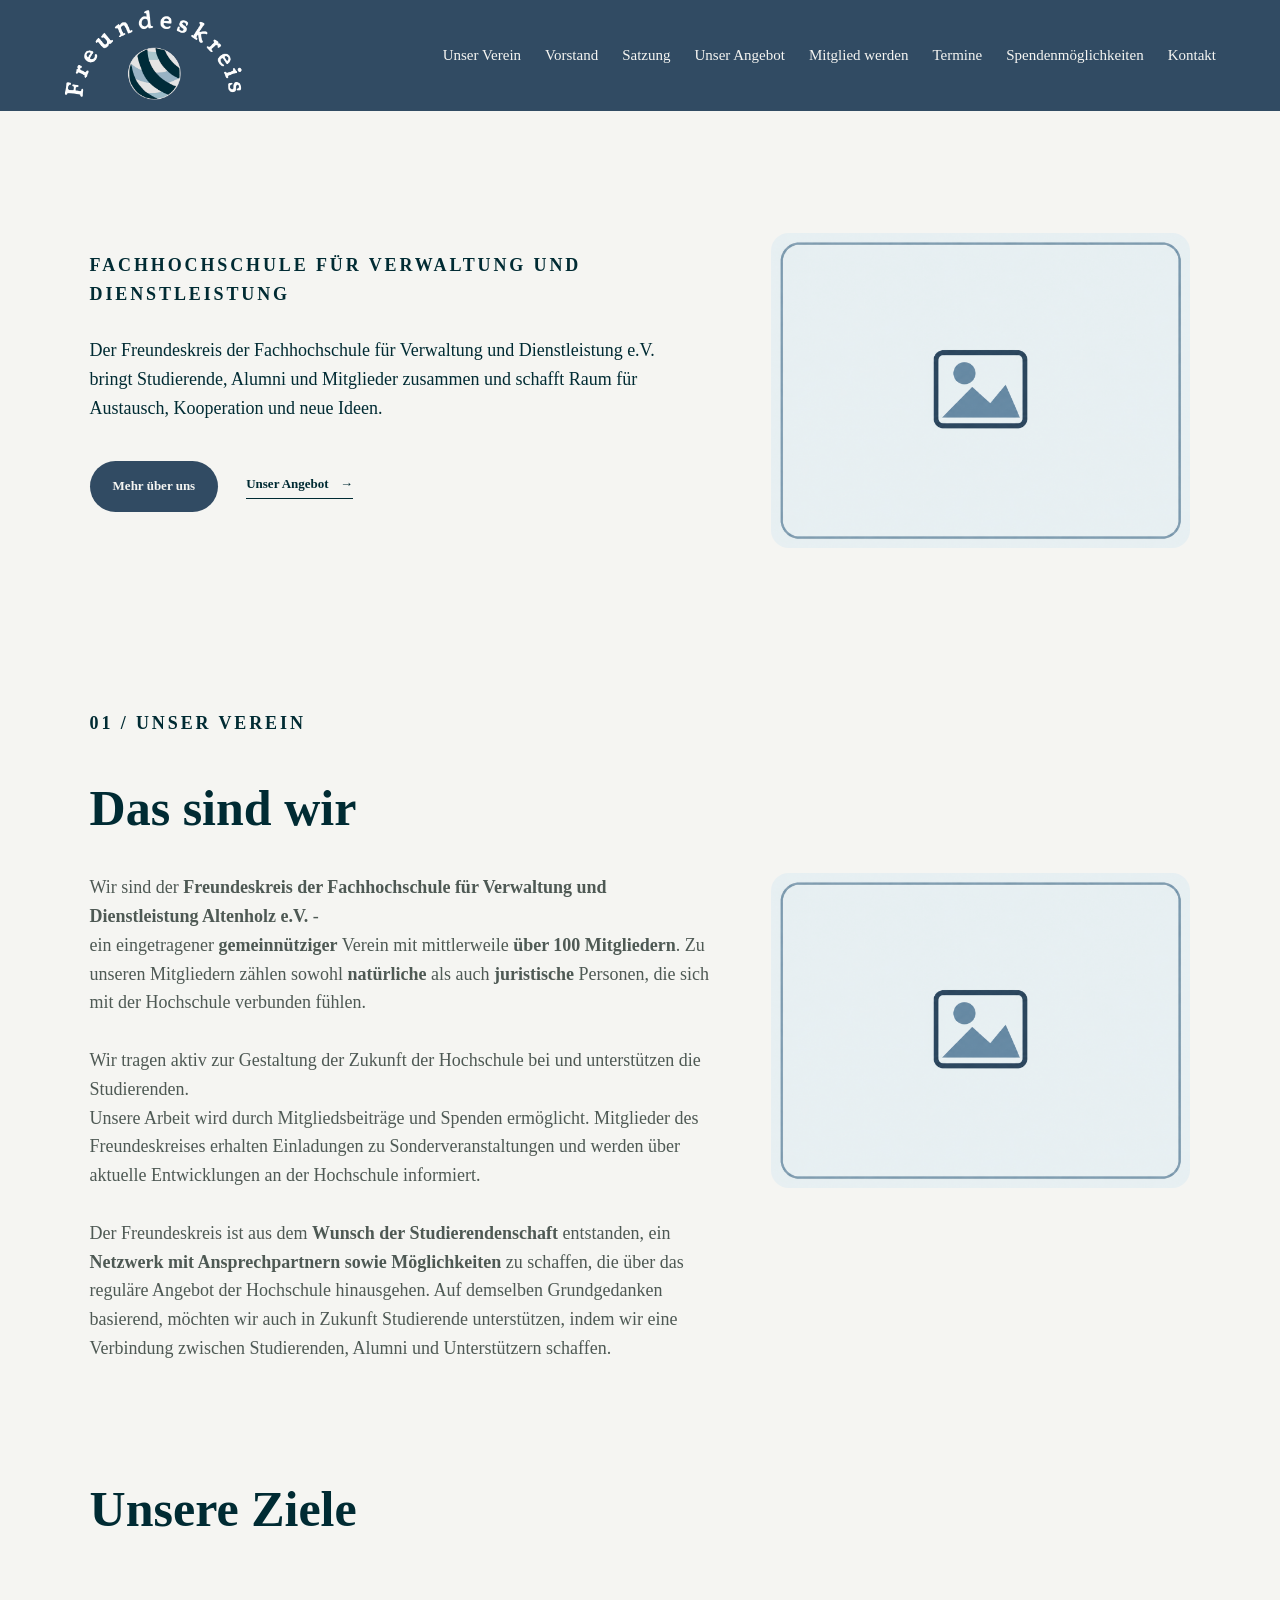
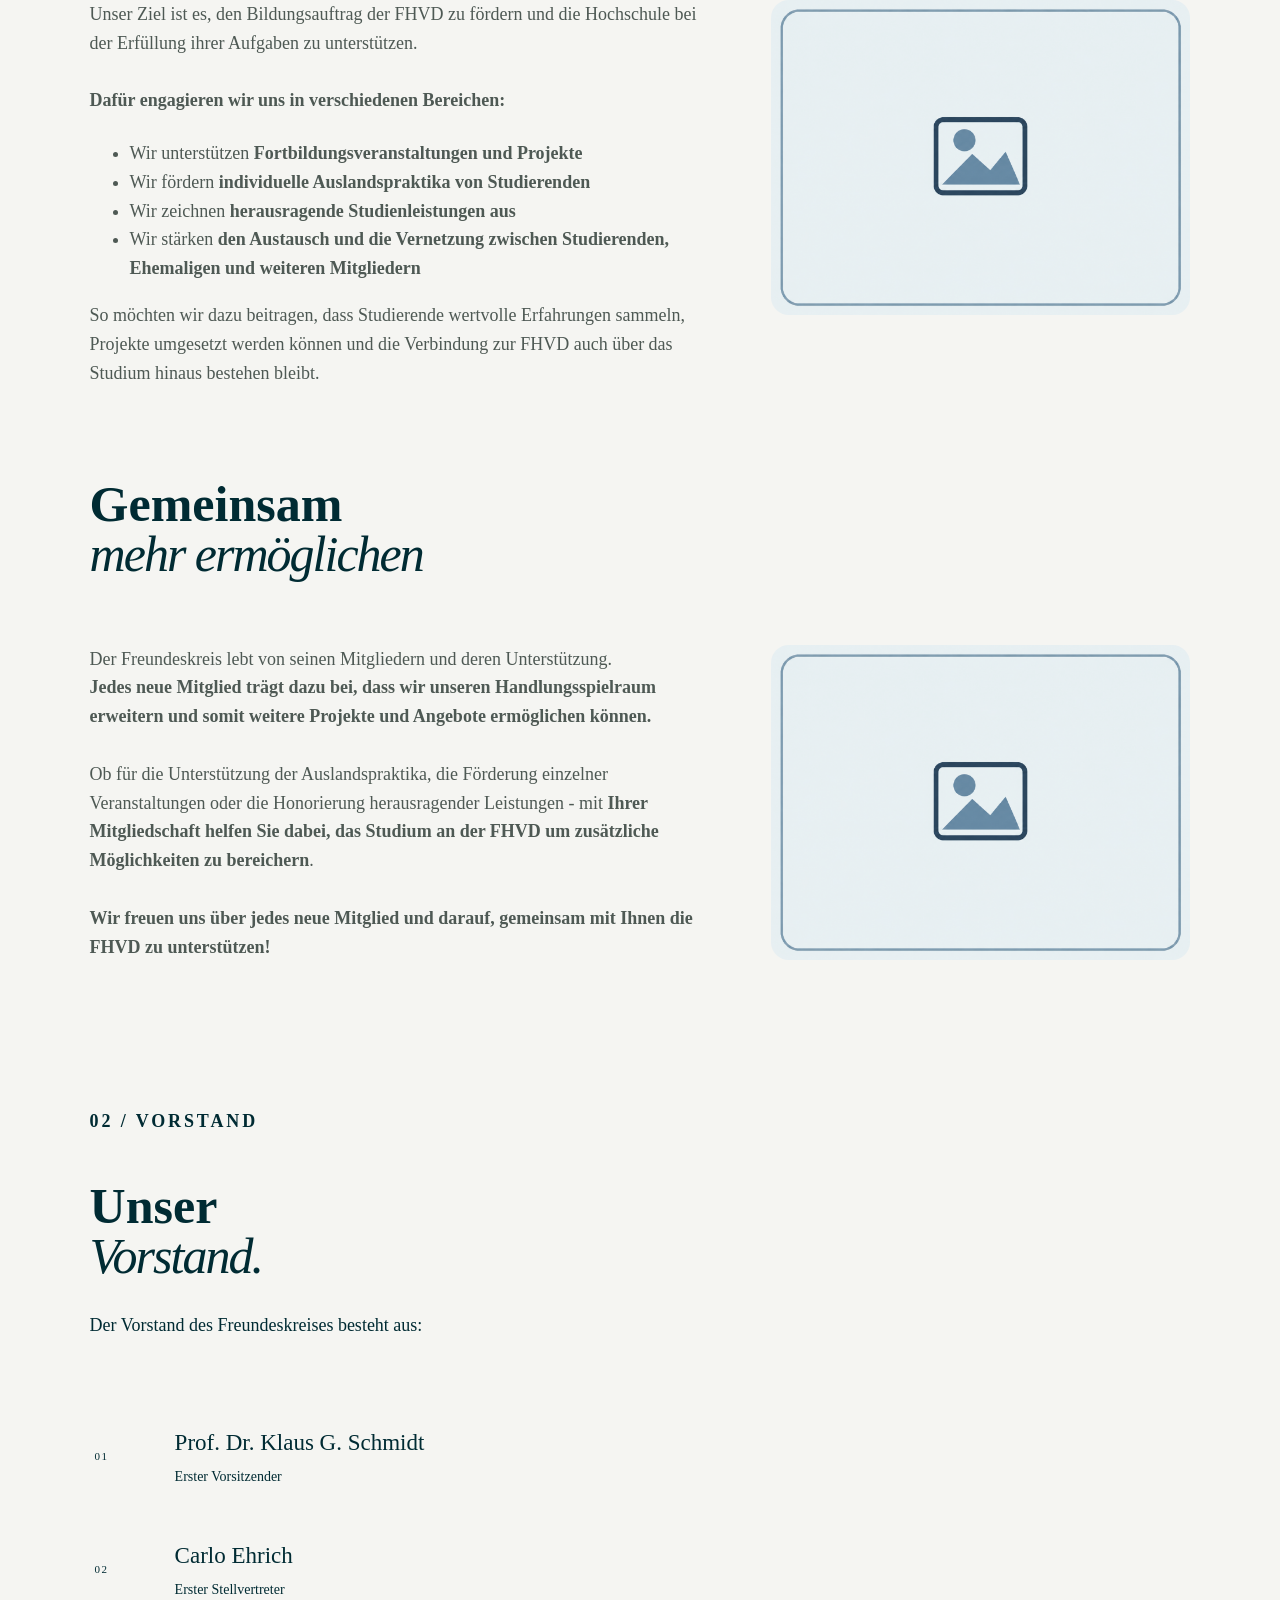
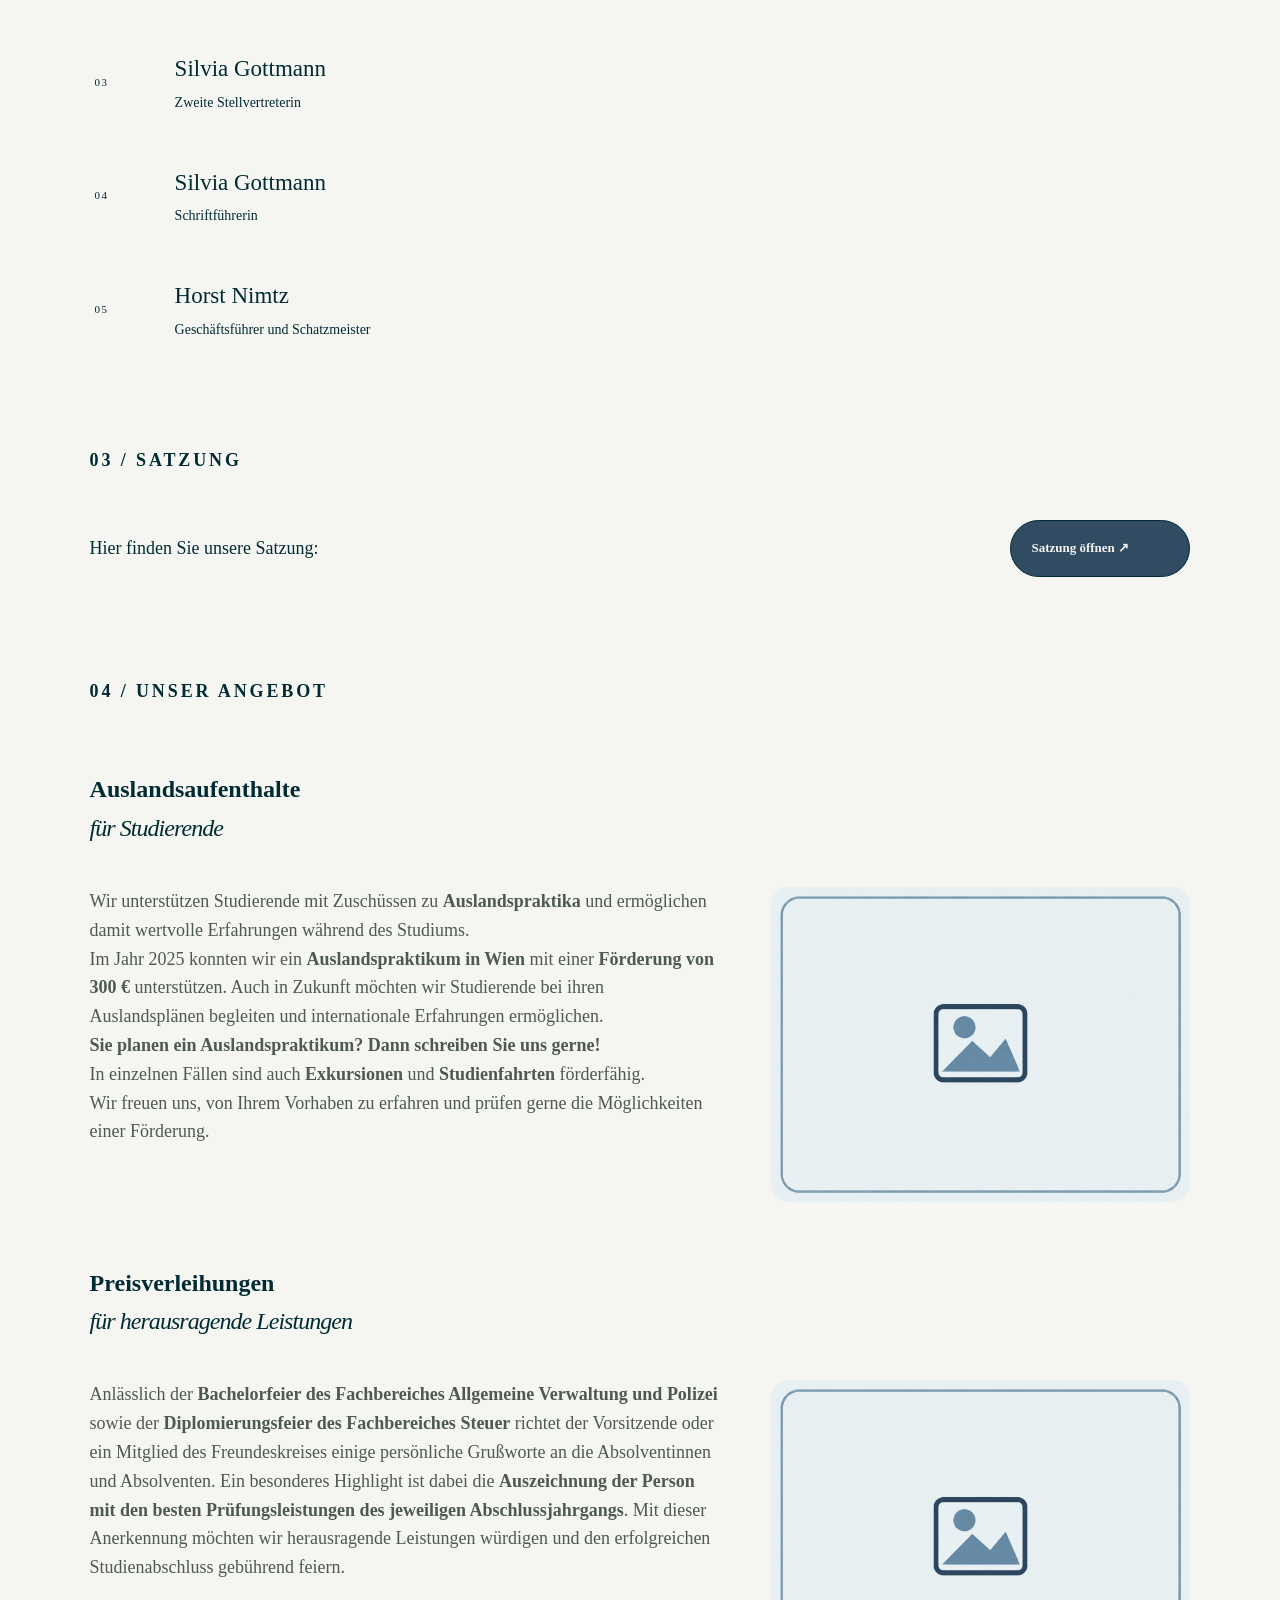
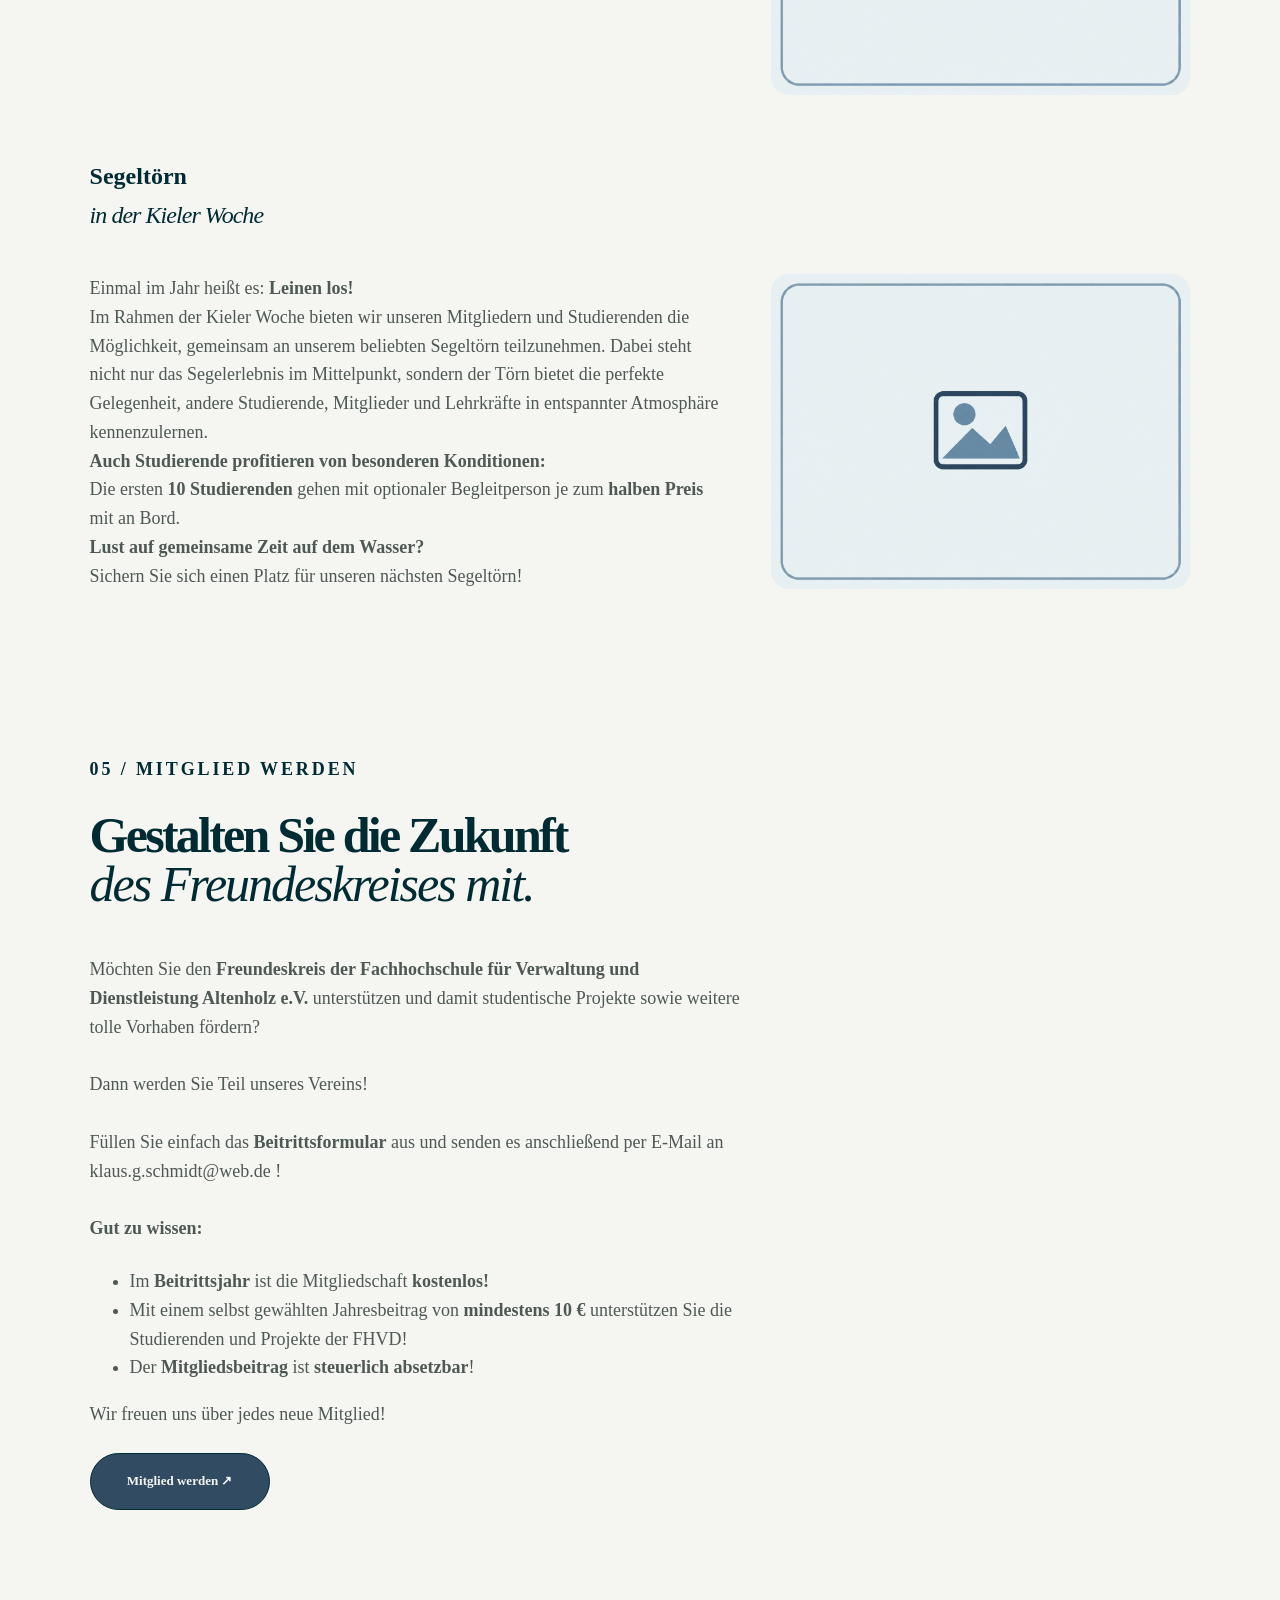
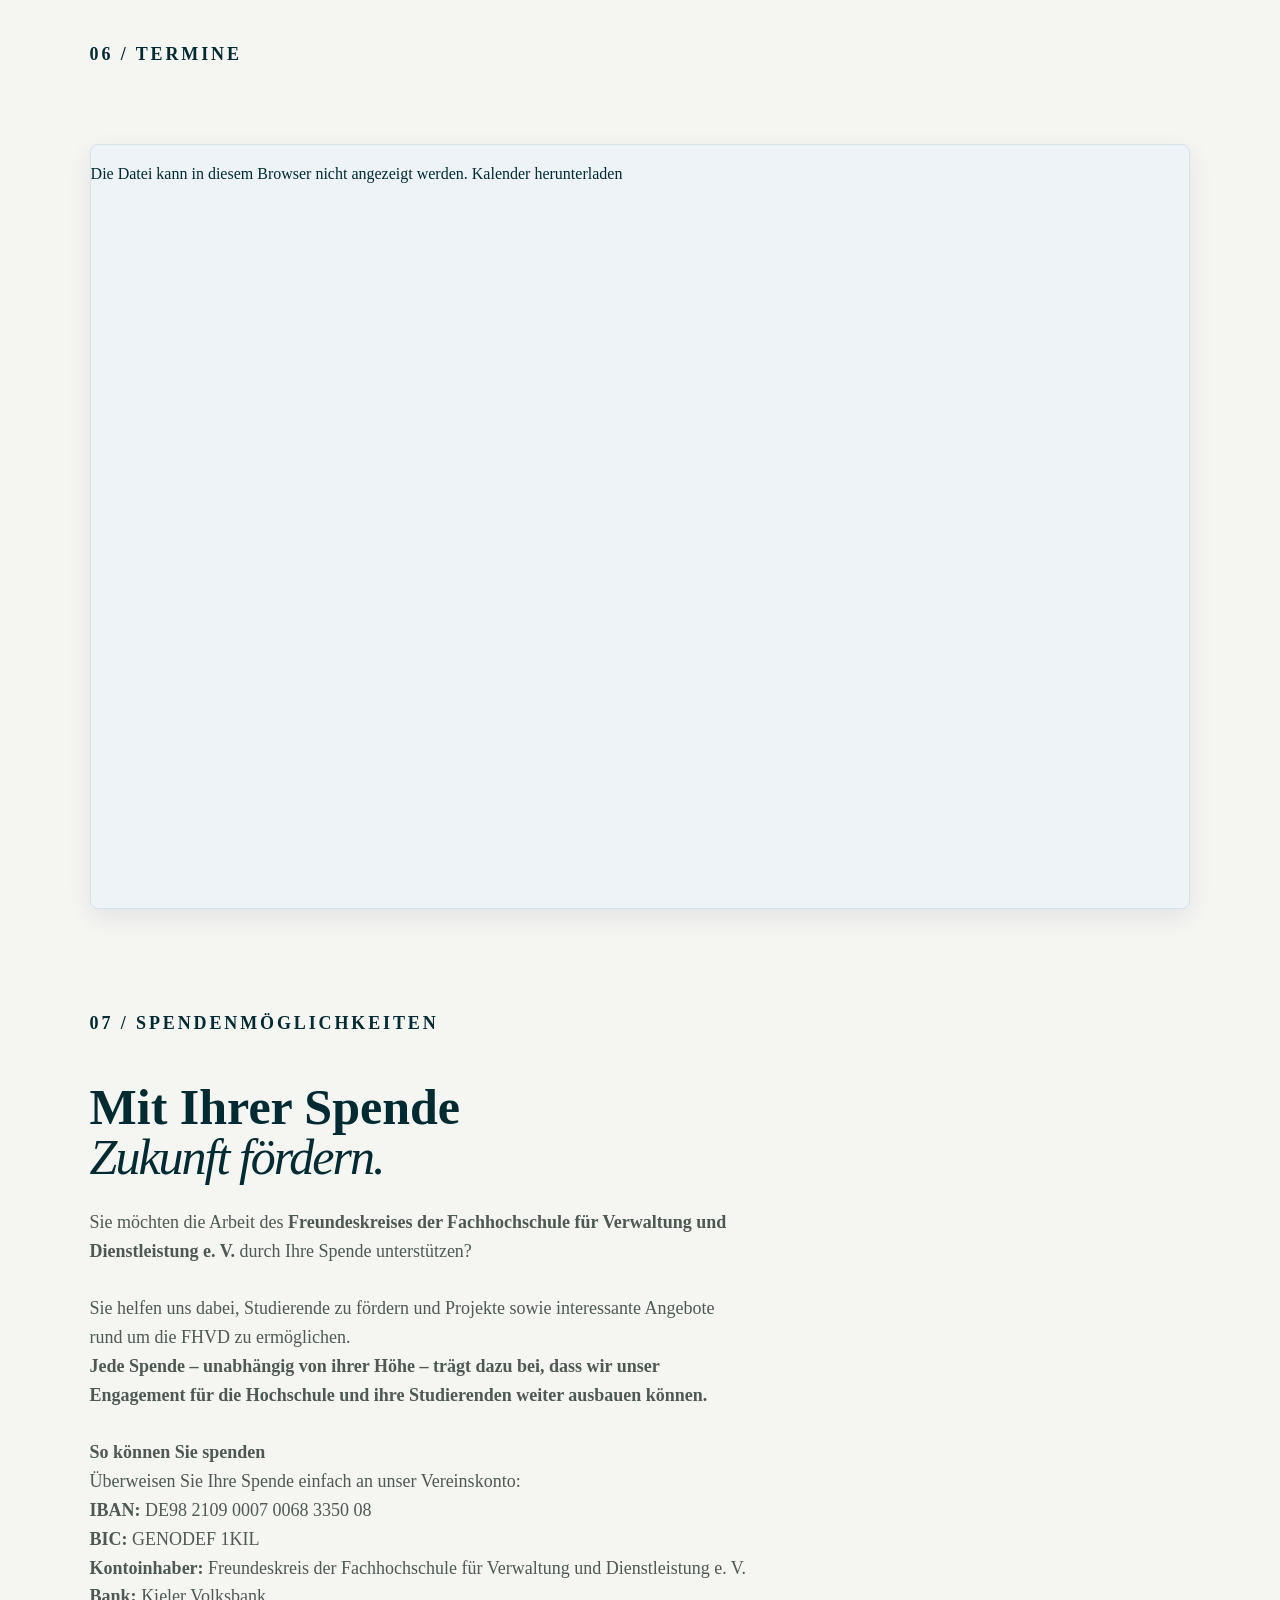
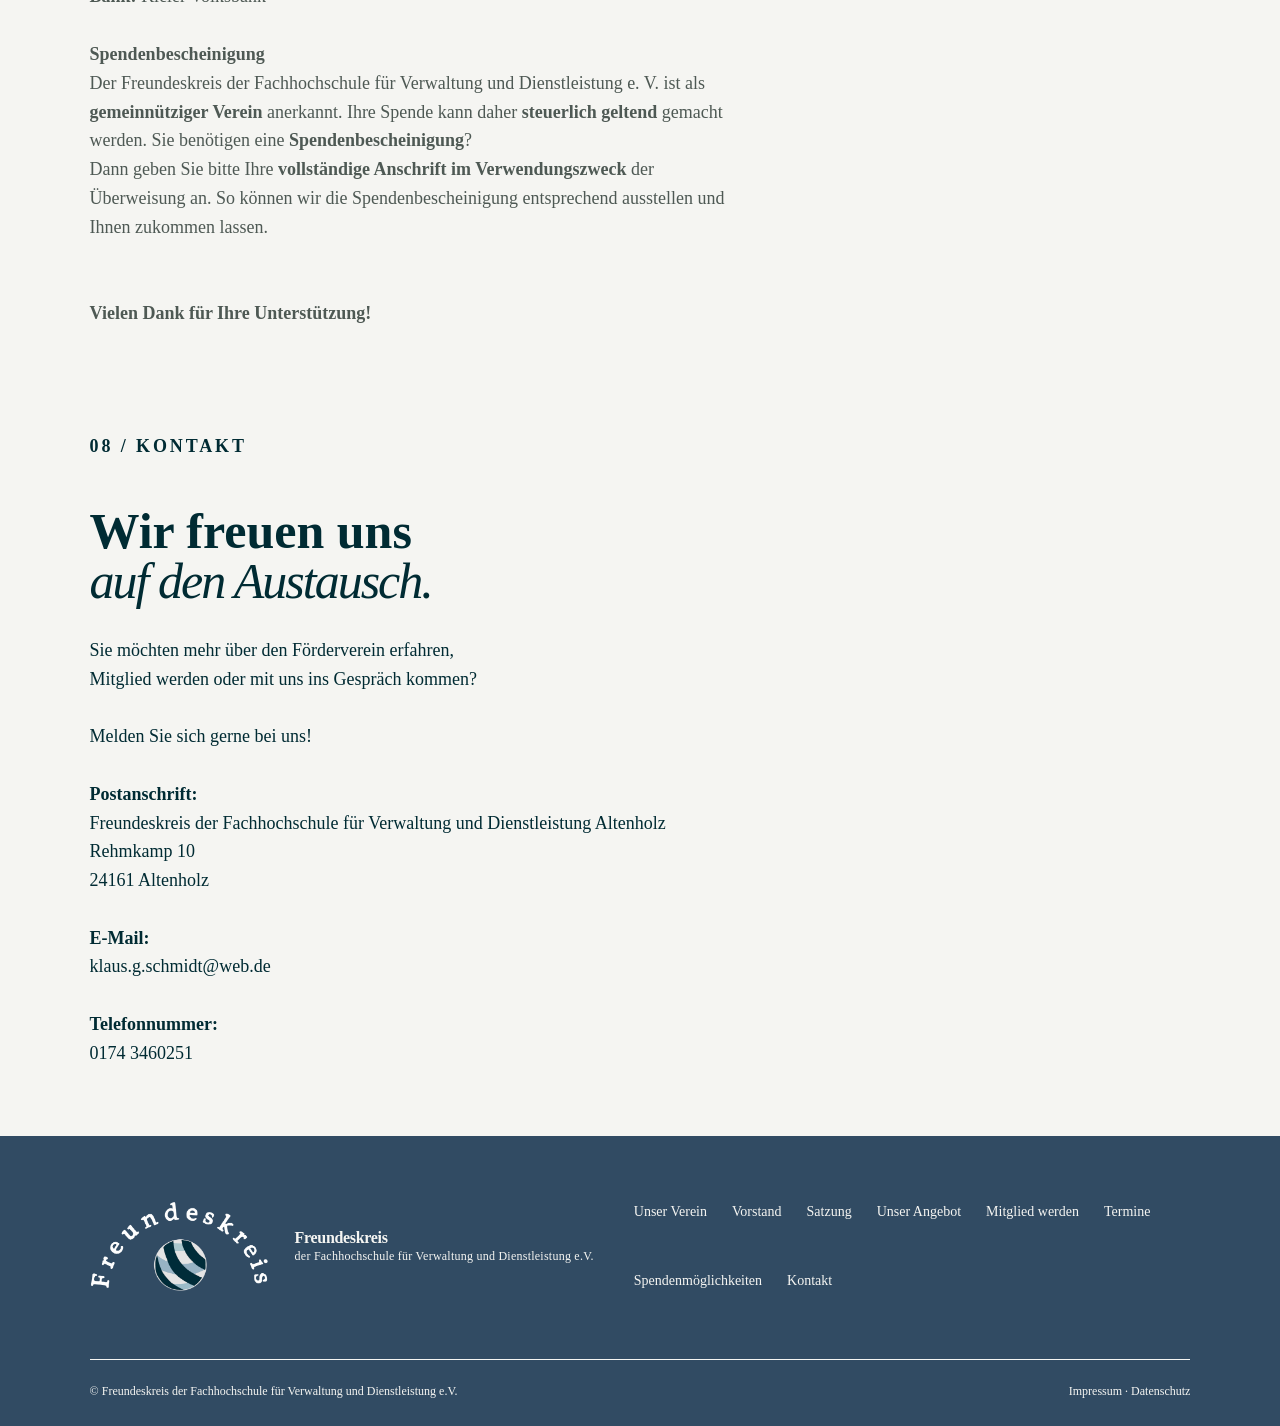
==== commit 3066923c: "Kalender" ====
--- a/index.html
+++ b/index.html
@@ -441,7 +441,7 @@
 	          aria-label="Terminkalender als PDF">
 	          <p>
 	            Die Datei kann in diesem Browser nicht angezeigt werden.
-	            <a href="Kalender.pdf" download>Kalender herunterladen</a>
+	            <a href="Dokumente/Kalender.pdf" download>Kalender herunterladen</a>
 	          </p>
 	        </object>
 	    	</div>
--- a/style.css
+++ b/style.css
@@ -239,13 +239,11 @@
  border-radius: 999px;
  font-size: 13px;
  font-weight: 700;
- transition:
-   transform .2s ease,
-   background-color .2s ease,
-   color .2s ease;
 }
 .button:hover {
- transform: translateY(-2px);
+  background: #F5F5F2;
+  color: var(--ink);
+  border: 1px solid var(--ink);
 }
 .button-dark {
  background: var(--special-background);
@@ -411,9 +409,13 @@
 .satzung-link {
  min-width: 180px;
  min-height: 48px;
+ max-width: 300px;
+ max-height: 60px;
  display: flex;
  justify-content: space-between;
  align-items: center;
+ display:table-cell;
+ vertical-align:middle;
  padding: 17px 20px;
  border: 1px solid var(--ink);
  border-radius: 999px;
@@ -862,7 +864,7 @@
  }
 }
 /* =========================
-  MOBILE test
+  MOBILE 
 ========================= */
 @media (max-width: 680px) {
  html {
@@ -1117,7 +1119,7 @@
  }
 }
 
-/* Nur Bildanordnung und responsive Darstellung – bestehendes Design bleibt erhalten. */
+/* Nur Bildanordnung und responsive Darstellung – bestehendes Design bleibt erhalten. */ 
 .text-image-row {
 	display:grid;
 	grid-template-columns:minmax(0,1.2fr) minmax(240px,.8fr);
@@ -1141,7 +1143,6 @@
 	display:block;
 	width:100%;
 	height:auto;
-	aspect-ratio:4/3;
 	object-fit:cover;
 	border-radius:18px;
 	}
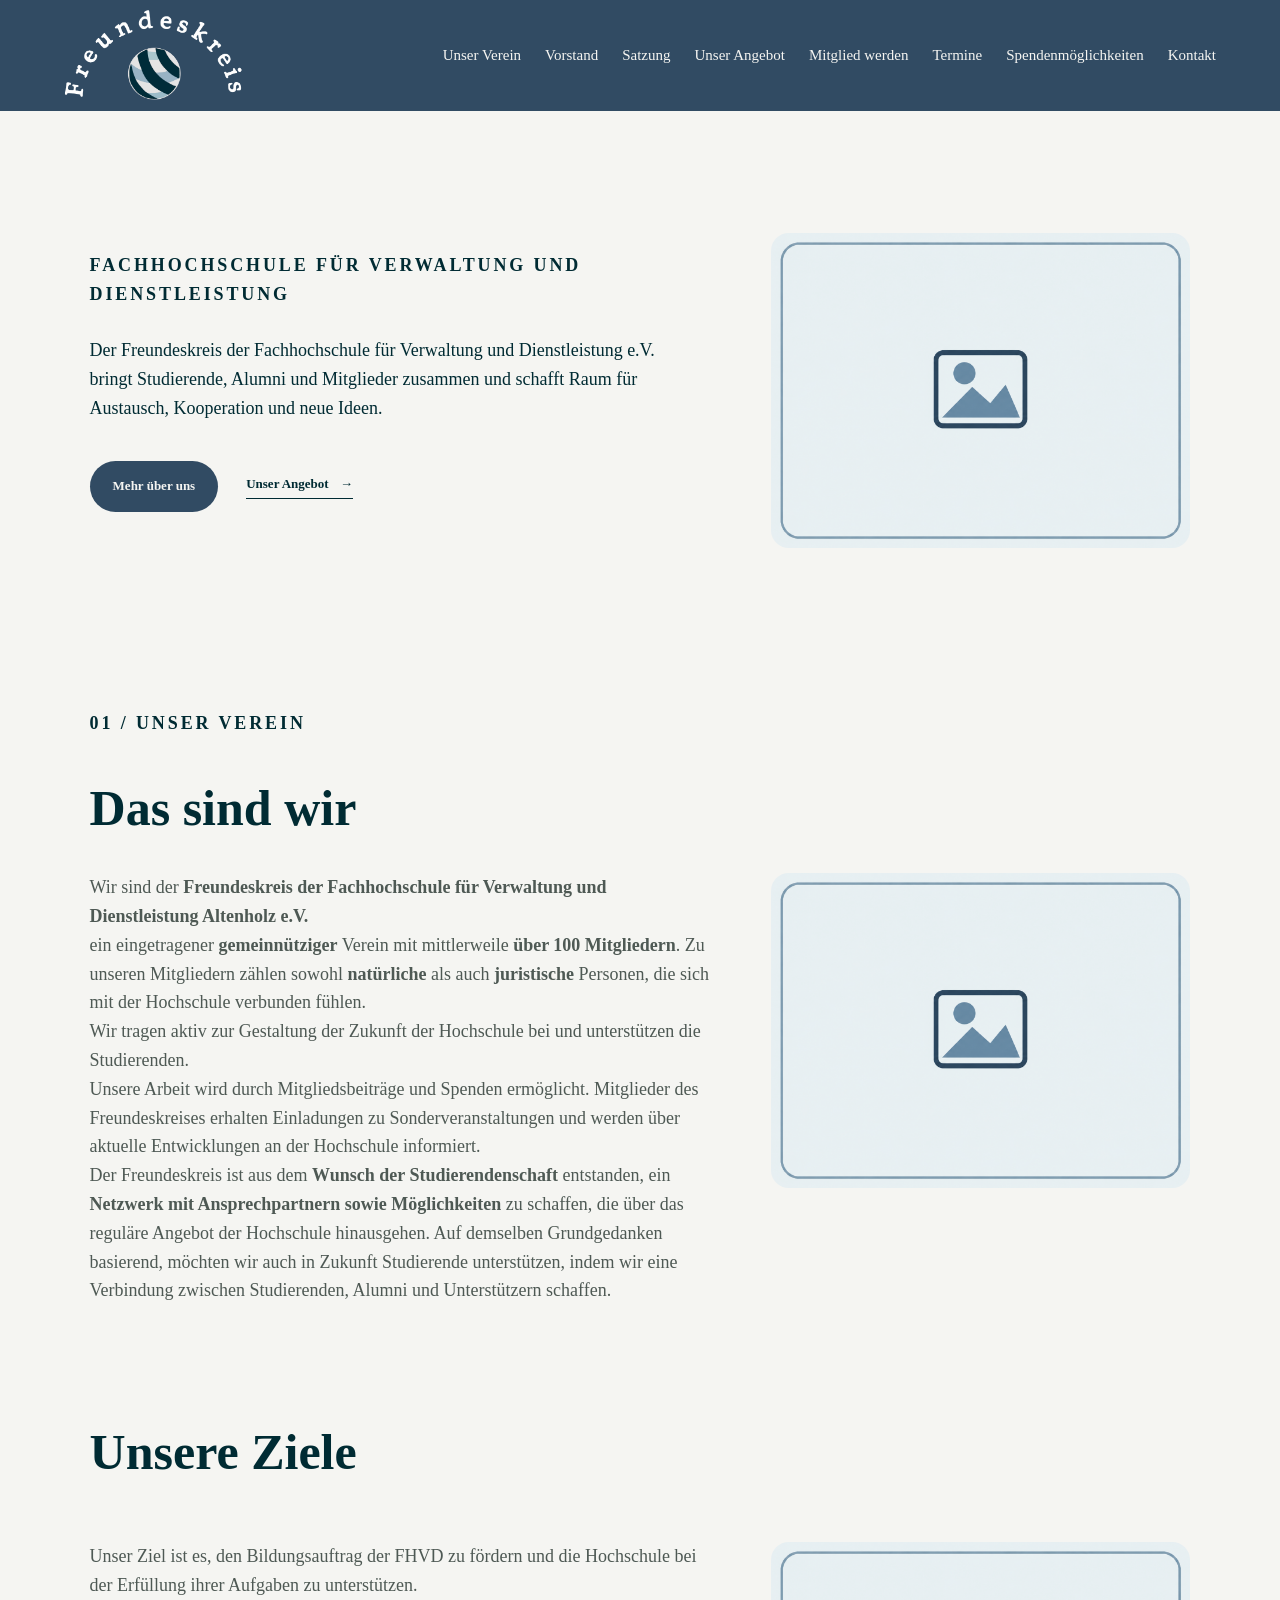
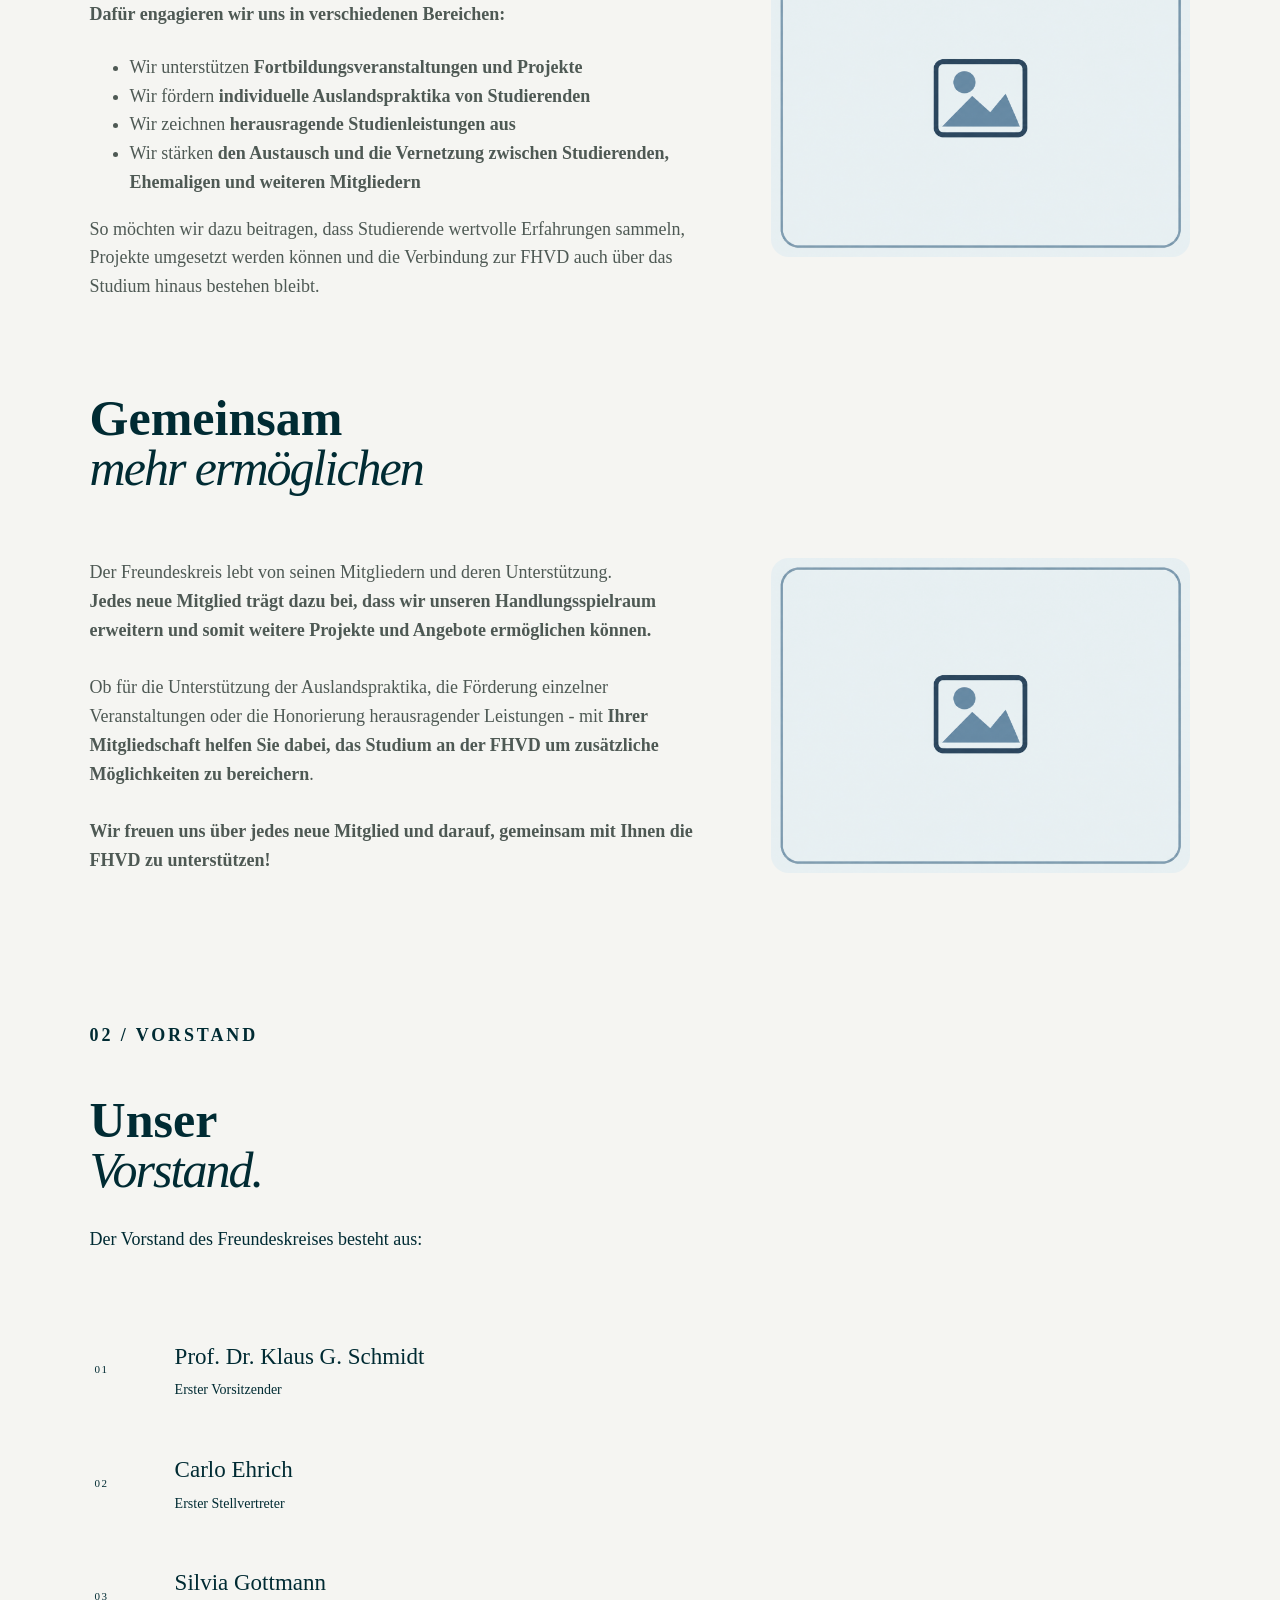
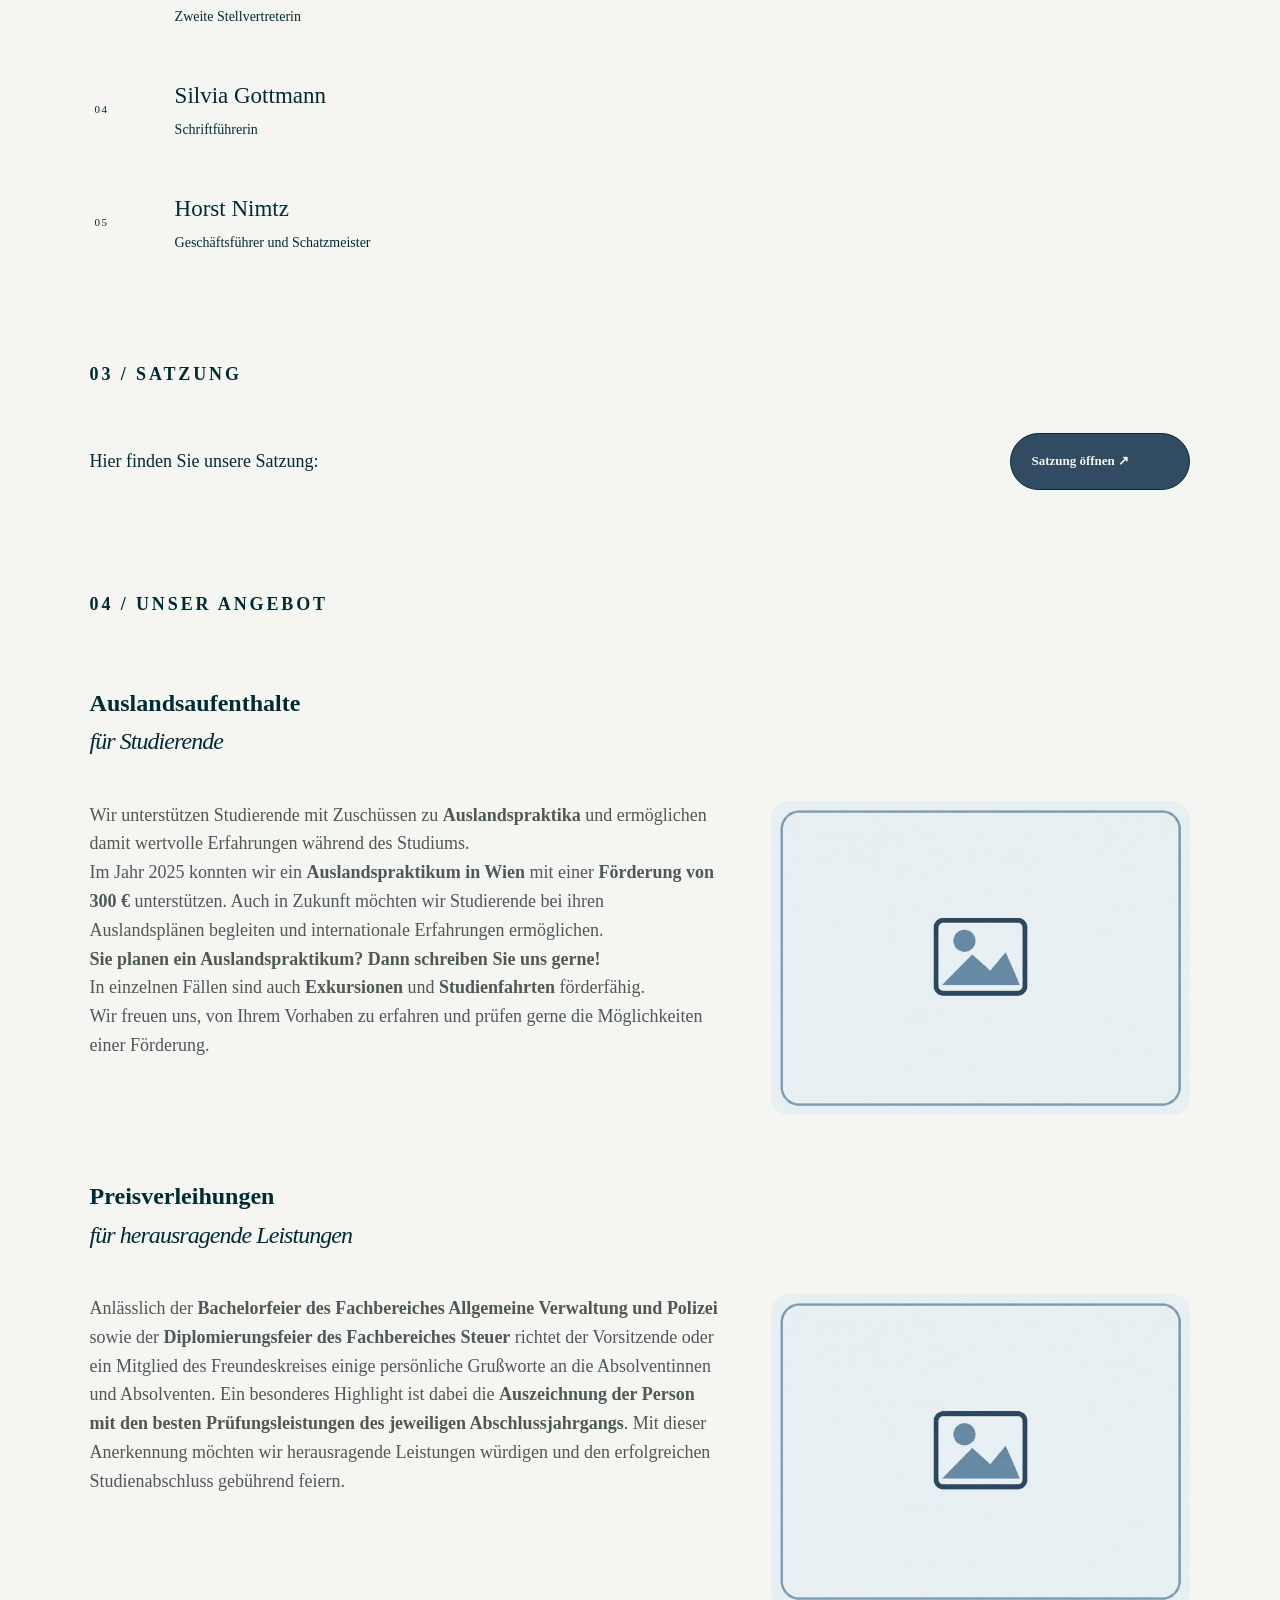
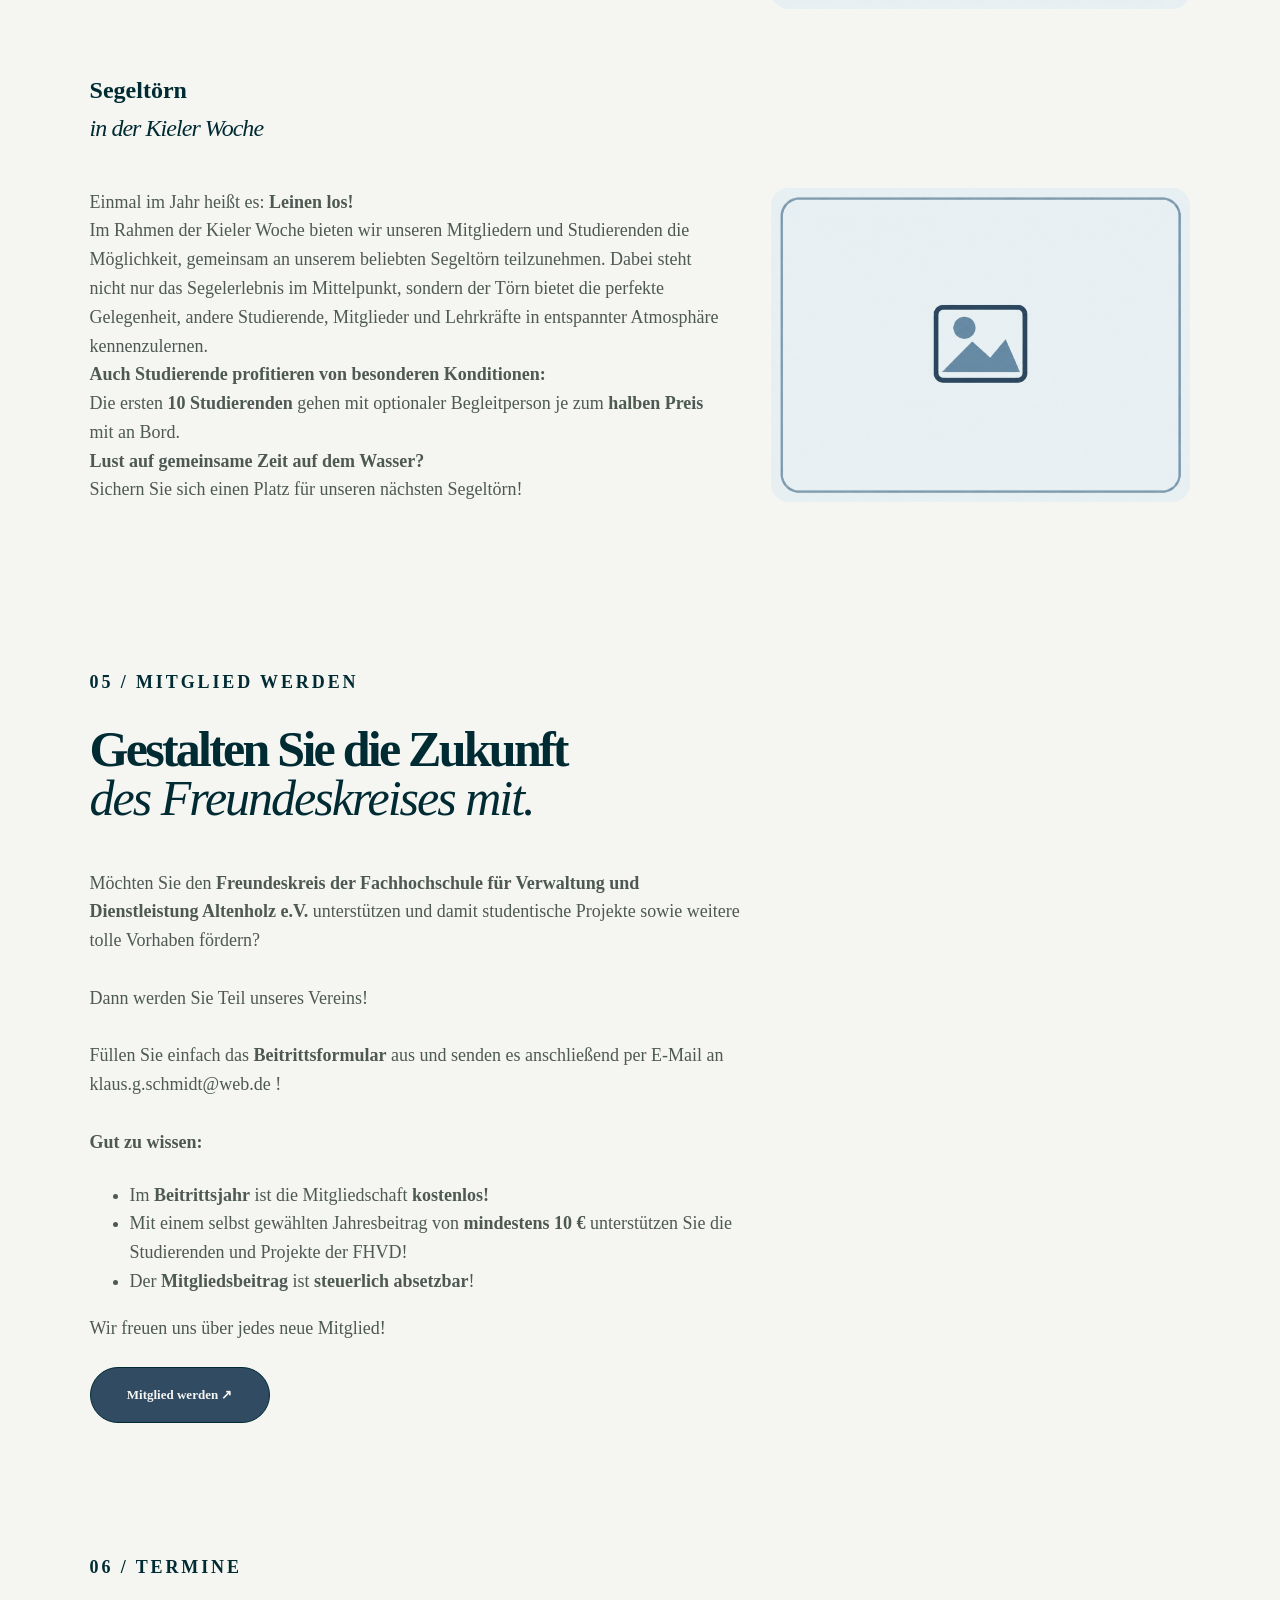
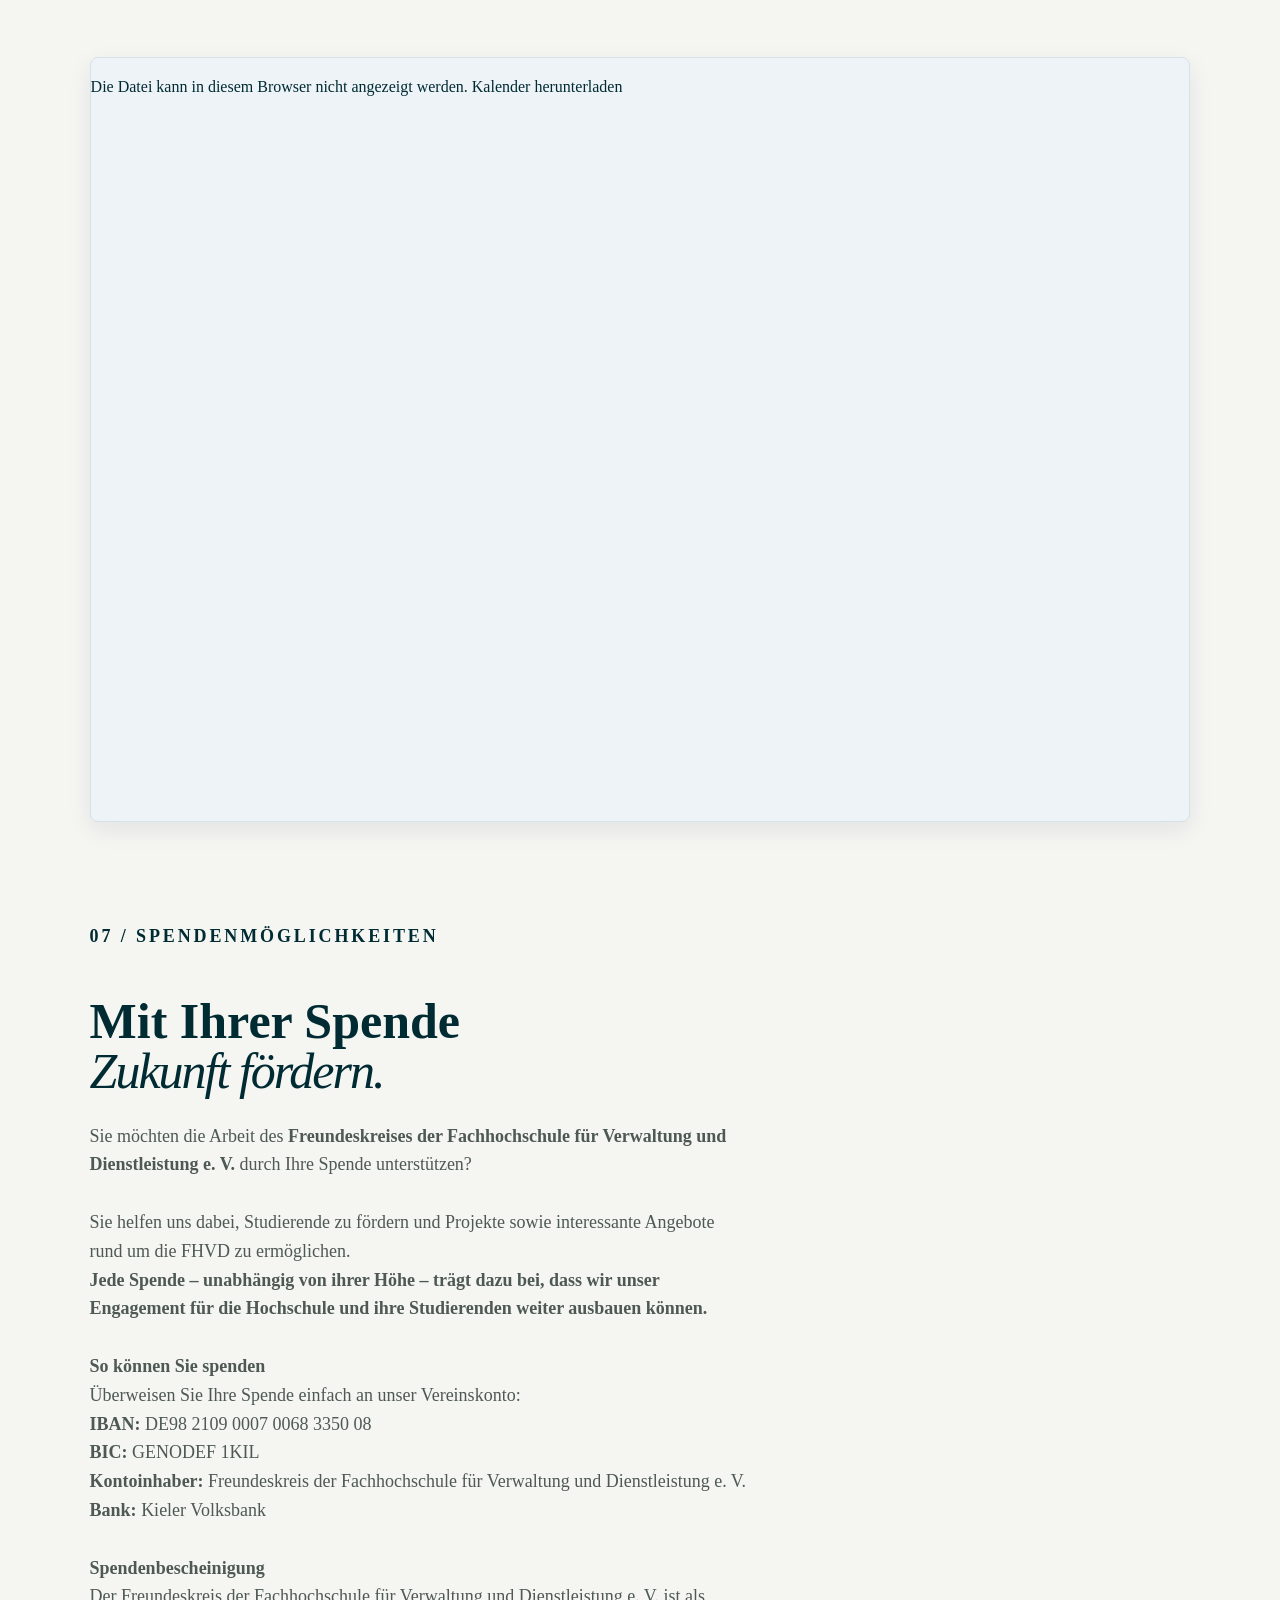
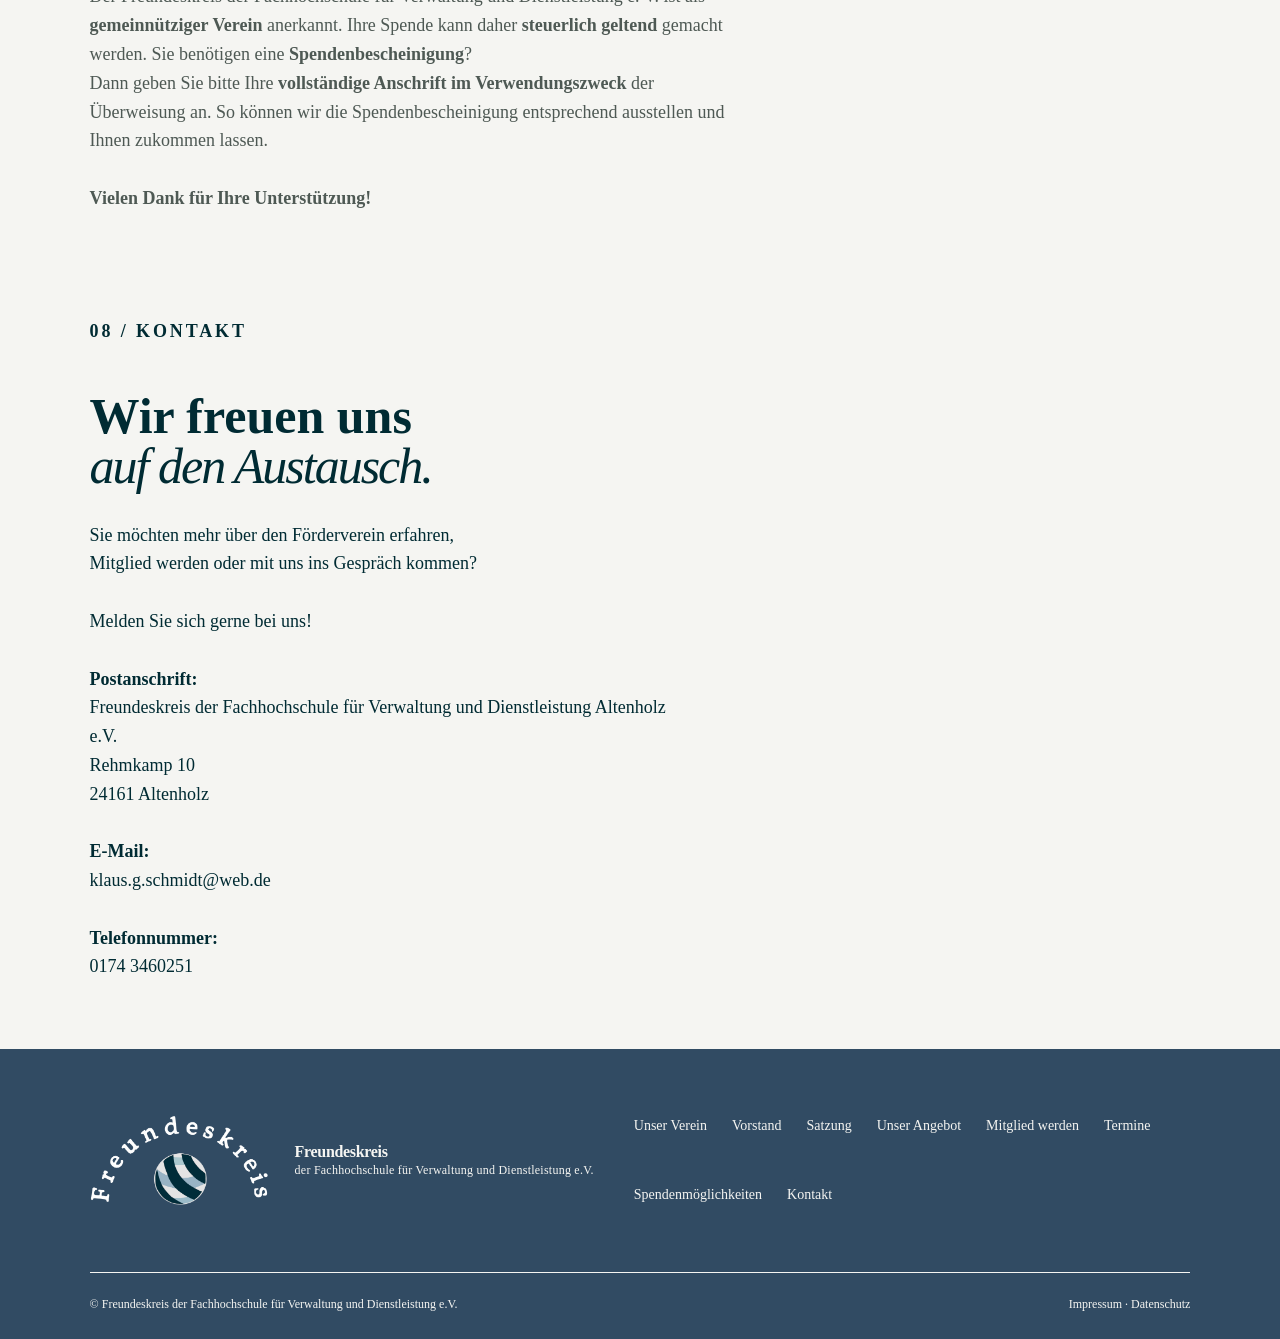
==== commit c3baae1c: "Überarbeitungen <br>" ====
--- a/index.html
+++ b/index.html
@@ -130,11 +130,15 @@
 		
 		<div class="text-image-row"><div class="large-copy">
 			<p>
-			Wir sind der <b>Freundeskreis der Fachhochschule für Verwaltung und Dienstleistung Altenholz e.V.</b> -<br> ein eingetragener <b>gemeinnütziger</b> Verein mit mittlerweile <b>über 100 Mitgliedern</b>.
-			Zu unseren Mitgliedern zählen sowohl <b>natürliche</b> als auch <b>juristische</b> Personen, die sich mit der Hochschule verbunden fühlen.</br>
-			<br>Wir tragen aktiv zur Gestaltung der Zukunft der Hochschule bei und unterstützen die Studierenden.
-			<br>Unsere Arbeit wird durch Mitgliedsbeiträge und Spenden ermöglicht.
-			Mitglieder des Freundeskreises erhalten Einladungen zu Sonderveranstaltungen und werden über aktuelle Entwicklungen an der Hochschule informiert.</br>
+			Wir sind der <b>Freundeskreis der Fachhochschule für Verwaltung und Dienstleistung Altenholz e.V.</b> 
+			<br> 
+			ein eingetragener <b>gemeinnütziger</b> Verein mit mittlerweile <b>über 100 Mitgliedern</b>.
+			Zu unseren Mitgliedern zählen sowohl <b>natürliche</b> als auch <b>juristische</b> Personen, die sich mit der Hochschule verbunden fühlen.
+			<br>
+			Wir tragen aktiv zur Gestaltung der Zukunft der Hochschule bei und unterstützen die Studierenden.
+			<br>
+			Unsere Arbeit wird durch Mitgliedsbeiträge und Spenden ermöglicht.
+			Mitglieder des Freundeskreises erhalten Einladungen zu Sonderveranstaltungen und werden über aktuelle Entwicklungen an der Hochschule informiert.
 			<br>
 			Der Freundeskreis ist aus dem <b>Wunsch der Studierendenschaft</b> entstanden, ein <b>Netzwerk mit Ansprechpartnern sowie Möglichkeiten</b> zu schaffen, die über das reguläre Angebot der Hochschule hinausgehen.
 			Auf demselben Grundgedanken basierend, möchten wir auch in Zukunft Studierende unterstützen, indem wir eine Verbindung zwischen Studierenden, Alumni und Unterstützern schaffen.
@@ -144,13 +148,15 @@
 		<div class="intro grid">
 			<h2>
 			Unsere Ziele
-			</h2> <br>
+			</h2> 
+			<br>
 		</div>
 		
 		<div class="text-image-row"><div class="large-copy">
 			<p>
-			Unser Ziel ist es, den Bildungsauftrag der FHVD zu fördern und die Hochschule bei der Erfüllung ihrer Aufgaben zu unterstützen.<br>
-			</br><b>Dafür engagieren wir uns in verschiedenen Bereichen:</b>
+			Unser Ziel ist es, den Bildungsauftrag der FHVD zu fördern und die Hochschule bei der Erfüllung ihrer Aufgaben zu unterstützen.
+			<br>
+			<b>Dafür engagieren wir uns in verschiedenen Bereichen:</b>
 			</p>
 			<ul>
 			<li>Wir unterstützen <b>Fortbildungsveranstaltungen und Projekte</b></li>
@@ -171,9 +177,14 @@
       </div><br>
 		<div class="text-image-row"><div class="large-copy">
         <p>
-         Der Freundeskreis lebt von seinen Mitgliedern und deren Unterstützung.<br>
-         <b>Jedes neue Mitglied trägt dazu bei, dass wir unseren Handlungsspielraum erweitern und somit weitere Projekte und Angebote ermöglichen können. </b> <br><br>
-         Ob für die Unterstützung der Auslandspraktika, die Förderung einzelner Veranstaltungen oder die Honorierung herausragender Leistungen - mit <b>Ihrer Mitgliedschaft helfen Sie dabei, das Studium an der FHVD um zusätzliche Möglichkeiten zu bereichern</b>. <br><br>
+         Der Freundeskreis lebt von seinen Mitgliedern und deren Unterstützung.
+         <br>
+         <b>Jedes neue Mitglied trägt dazu bei, dass wir unseren Handlungsspielraum erweitern und somit weitere Projekte und Angebote ermöglichen können. </b> 
+         <br>
+         <br>
+         Ob für die Unterstützung der Auslandspraktika, die Förderung einzelner Veranstaltungen oder die Honorierung herausragender Leistungen - mit <b>Ihrer Mitgliedschaft helfen Sie dabei, das Studium an der FHVD um zusätzliche Möglichkeiten zu bereichern</b>. 
+         <br>
+         <br>
          <b>Wir freuen uns über jedes neue Mitglied und darauf, gemeinsam mit Ihnen die FHVD zu unterstützen!</b>
         </p>
  		</div><figure class="image-placeholder"><img src="Bilder/gemeinschaft.png" alt="" loading="lazy" width="800" height="600"></figure></div>
@@ -336,10 +347,15 @@
 		<div class="text-image-row"><div class="large-copy">
         <p>
          Wir unterstützen Studierende mit Zuschüssen zu <b>Auslandspraktika</b> und ermöglichen damit wertvolle Erfahrungen während des Studiums.
-		  <br>Im Jahr 2025 konnten wir ein <b>Auslandspraktikum in Wien</b> mit einer <b>Förderung von 300 €</b> unterstützen.
-		  Auch in Zukunft möchten wir Studierende bei ihren Auslandsplänen begleiten und internationale Erfahrungen ermöglichen.
-		  <b><br>Sie planen ein Auslandspraktikum? Dann schreiben Sie uns gerne!</b><br> In einzelnen Fällen sind auch <b>Exkursionen</b> und <b>Studienfahrten</b> förderfähig.
-		  <br>Wir freuen uns, von Ihrem Vorhaben zu erfahren und prüfen gerne die Möglichkeiten einer Förderung.
+		 <br>
+		 Im Jahr 2025 konnten wir ein <b>Auslandspraktikum in Wien</b> mit einer <b>Förderung von 300 €</b> unterstützen.
+		 Auch in Zukunft möchten wir Studierende bei ihren Auslandsplänen begleiten und internationale Erfahrungen ermöglichen.
+		 <br> 
+		 <b>Sie planen ein Auslandspraktikum? Dann schreiben Sie uns gerne!</b>
+		 <br> 
+		 In einzelnen Fällen sind auch <b>Exkursionen</b> und <b>Studienfahrten</b> förderfähig.
+		 <br>
+		 Wir freuen uns, von Ihrem Vorhaben zu erfahren und prüfen gerne die Möglichkeiten einer Förderung.
         </p>
  		</div><figure class="image-placeholder"><img src="Bilder/auslandspraktika.png" alt="" loading="lazy" width="800px" height="600px"></figure></div>
 		
@@ -352,8 +368,8 @@
 		<div class="text-image-row"><div class="large-copy">
         <p>
          Anlässlich der <b>Bachelorfeier des Fachbereiches Allgemeine Verwaltung und Polizei</b> sowie der <b>Diplomierungsfeier des Fachbereiches Steuer</b> richtet der Vorsitzende oder ein Mitglied des Freundeskreises einige persönliche Grußworte an die Absolventinnen und Absolventen.
-		  Ein besonderes Highlight ist dabei die <b>Auszeichnung der Person mit den besten Prüfungsleistungen des jeweiligen Abschlussjahrgangs</b>.
-		  Mit dieser Anerkennung möchten wir herausragende Leistungen würdigen und den erfolgreichen Studienabschluss gebührend feiern.
+		 Ein besonderes Highlight ist dabei die <b>Auszeichnung der Person mit den besten Prüfungsleistungen des jeweiligen Abschlussjahrgangs</b>.
+		 Mit dieser Anerkennung möchten wir herausragende Leistungen würdigen und den erfolgreichen Studienabschluss gebührend feiern.
         </p>
  		</div><figure class="image-placeholder"><img src="Bilder/preisverleihungen.png" alt="" loading="lazy" width="800" height="600"></figure></div>
 	
@@ -365,11 +381,18 @@
       </div>
 		<div class="text-image-row"><div class="large-copy">
         <p>
-         Einmal im Jahr heißt es: <b>Leinen los!</b><br>
-		  Im Rahmen der Kieler Woche bieten wir unseren Mitgliedern und Studierenden die Möglichkeit, gemeinsam an unserem beliebten Segeltörn teilzunehmen.
-		  Dabei steht nicht nur das Segelerlebnis im Mittelpunkt, sondern der Törn bietet die perfekte Gelegenheit, andere Studierende, Mitglieder und Lehrkräfte in entspannter Atmosphäre kennenzulernen.
-		  <b><br>Auch Studierende profitieren von besonderen Konditionen:</b> <br>Die ersten <b>10 Studierenden</b> gehen mit optionaler Begleitperson je zum <b>halben Preis</b> mit an Bord.
-		  <b><br>Lust auf gemeinsame Zeit auf dem Wasser?</b> <br>Sichern Sie sich einen Platz für unseren nächsten Segeltörn!
+         Einmal im Jahr heißt es: <b>Leinen los!</b>
+         <br>
+		 Im Rahmen der Kieler Woche bieten wir unseren Mitgliedern und Studierenden die Möglichkeit, gemeinsam an unserem beliebten Segeltörn teilzunehmen.
+		 Dabei steht nicht nur das Segelerlebnis im Mittelpunkt, sondern der Törn bietet die perfekte Gelegenheit, andere Studierende, Mitglieder und Lehrkräfte in entspannter Atmosphäre kennenzulernen.
+		 <br>
+		 <b>Auch Studierende profitieren von besonderen Konditionen:</b> 
+		 <br>
+		 Die ersten <b>10 Studierenden</b> gehen mit optionaler Begleitperson je zum <b>halben Preis</b> mit an Bord.
+		 <br>
+		 <b>Lust auf gemeinsame Zeit auf dem Wasser?</b> 
+		 <br>
+		 Sichern Sie sich einen Platz für unseren nächsten Segeltörn!
         </p>
  		</div><figure class="image-placeholder"><img src="Bilder/segeltoern.png" alt="" loading="lazy" width="800" height="600"></figure></div>
   </section>
@@ -394,8 +417,13 @@
       </div><br>
       <div class="large-copy">
 		<p>
-		Möchten Sie den <b>Freundeskreis der Fachhochschule für Verwaltung und Dienstleistung Altenholz e.V.</b> unterstützen und damit studentische Projekte sowie weitere tolle Vorhaben fördern?<br></br> Dann werden Sie Teil unseres Vereins! <br><br>
-		Füllen Sie einfach das <b>Beitrittsformular</b> aus und senden es anschließend per E-Mail an klaus.g.schmidt@web.de !<br><br>
+		Möchten Sie den <b>Freundeskreis der Fachhochschule für Verwaltung und Dienstleistung Altenholz e.V.</b> unterstützen und damit studentische Projekte sowie weitere tolle Vorhaben fördern?<br>
+		</br> Dann werden Sie Teil unseres Vereins! 
+		<br>
+		<br>
+		Füllen Sie einfach das <b>Beitrittsformular</b> aus und senden es anschließend per E-Mail an klaus.g.schmidt@web.de !
+		<br>
+		<br>
 		<b>Gut zu wissen:</b>
 		</p>
 		<ul>
@@ -466,18 +494,36 @@
       </div><br>
 		<div class="large-copy">
         <p>
-		Sie möchten die Arbeit des <b>Freundeskreises der Fachhochschule für Verwaltung und Dienstleistung e. V.</b> durch Ihre Spende unterstützen?<br><br> Sie helfen uns dabei, Studierende zu fördern und Projekte sowie interessante Angebote rund um die FHVD zu ermöglichen.<br>
-			<b>Jede Spende – unabhängig von ihrer Höhe – trägt dazu bei, dass wir unser Engagement für die Hochschule und ihre Studierenden weiter ausbauen können.</b><br><br>
-		<b>So können Sie spenden</b><br>
-		Überweisen Sie Ihre Spende einfach an unser Vereinskonto:<br>
-		<b>IBAN:</b> DE98 2109 0007 0068 3350 08 <br>
-		<b>BIC:</b> GENODEF 1KIL <br>
-	<b>Kontoinhaber:</b> Freundeskreis der Fachhochschule für Verwaltung und Dienstleistung e. V. <br>
-		<b>Bank:</b> Kieler Volksbank <br><br>
+		Sie möchten die Arbeit des <b>Freundeskreises der Fachhochschule für Verwaltung und Dienstleistung e. V.</b> durch Ihre Spende unterstützen?
+		<br>
+		<br> 
+		Sie helfen uns dabei, Studierende zu fördern und Projekte sowie interessante Angebote rund um die FHVD zu ermöglichen.
+		<br>
+		<b>Jede Spende – unabhängig von ihrer Höhe – trägt dazu bei, dass wir unser Engagement für die Hochschule und ihre Studierenden weiter ausbauen können.</b>
+		<br>
+		<br>
+		<b>So können Sie spenden</b>
+		<br>
+		Überweisen Sie Ihre Spende einfach an unser Vereinskonto:
+		<br>
+		<b>IBAN:</b> DE98 2109 0007 0068 3350 08 
+		<br>
+		<b>BIC:</b> GENODEF 1KIL 
+		<br>
+		<b>Kontoinhaber:</b> Freundeskreis der Fachhochschule für Verwaltung und Dienstleistung e. V. 
+		<br>
+		<b>Bank:</b> Kieler Volksbank 
+		<br>
+		<br>
 		<b>Spendenbescheinigung</b><br>
 		Der Freundeskreis der Fachhochschule für Verwaltung und Dienstleistung e. V. ist als <b>gemeinnütziger Verein</b> anerkannt. Ihre Spende kann daher <b>steuerlich geltend</b> gemacht werden.
-		Sie benötigen eine <b>Spendenbescheinigung</b>?<br> Dann geben Sie bitte Ihre <b>vollständige Anschrift im Verwendungszweck</b> der Überweisung an. So können wir die Spendenbescheinigung entsprechend ausstellen und Ihnen zukommen lassen.<br><br>
-		<b><br>Vielen Dank für Ihre Unterstützung!</b><br>
+		Sie benötigen eine <b>Spendenbescheinigung</b>?
+		<br> 
+		Dann geben Sie bitte Ihre <b>vollständige Anschrift im Verwendungszweck</b> der Überweisung an. So können wir die Spendenbescheinigung entsprechend ausstellen und Ihnen zukommen lassen.
+		<br>
+		<br>
+		<b>Vielen Dank für Ihre Unterstützung!</b>
+		<br>
         </p>
  		</div>
 	</section>
@@ -502,13 +548,21 @@
           Mitglied werden oder mit uns ins Gespräch kommen?<br><br>
           Melden Sie sich gerne bei uns!<br><br>
           <b>Postanschrift: </b> <br>
-          Freundeskreis der Fachhochschule für Verwaltung und Dienstleistung Altenholz<br>
-			Rehmkamp 10<br>
-			24161 Altenholz<br><br>
-			<b>E-Mail:</b> <br>
-			klaus.g.schmidt@web.de <br><br>
-			<b>Telefonnummer:</b> <br>
-			0174 3460251
+          Freundeskreis der Fachhochschule für Verwaltung und Dienstleistung Altenholz e.V.
+          <br>
+		  Rehmkamp 10
+		  <br>
+		  24161 Altenholz
+		  <br>
+		  <br>
+		  <b>E-Mail:</b> 
+		  <br>
+		  klaus.g.schmidt@web.de 
+		  <br>
+		  <br>
+		  <b>Telefonnummer:</b> 
+		  <br>
+		  0174 3460251
         </p>
        </div>
   </section>
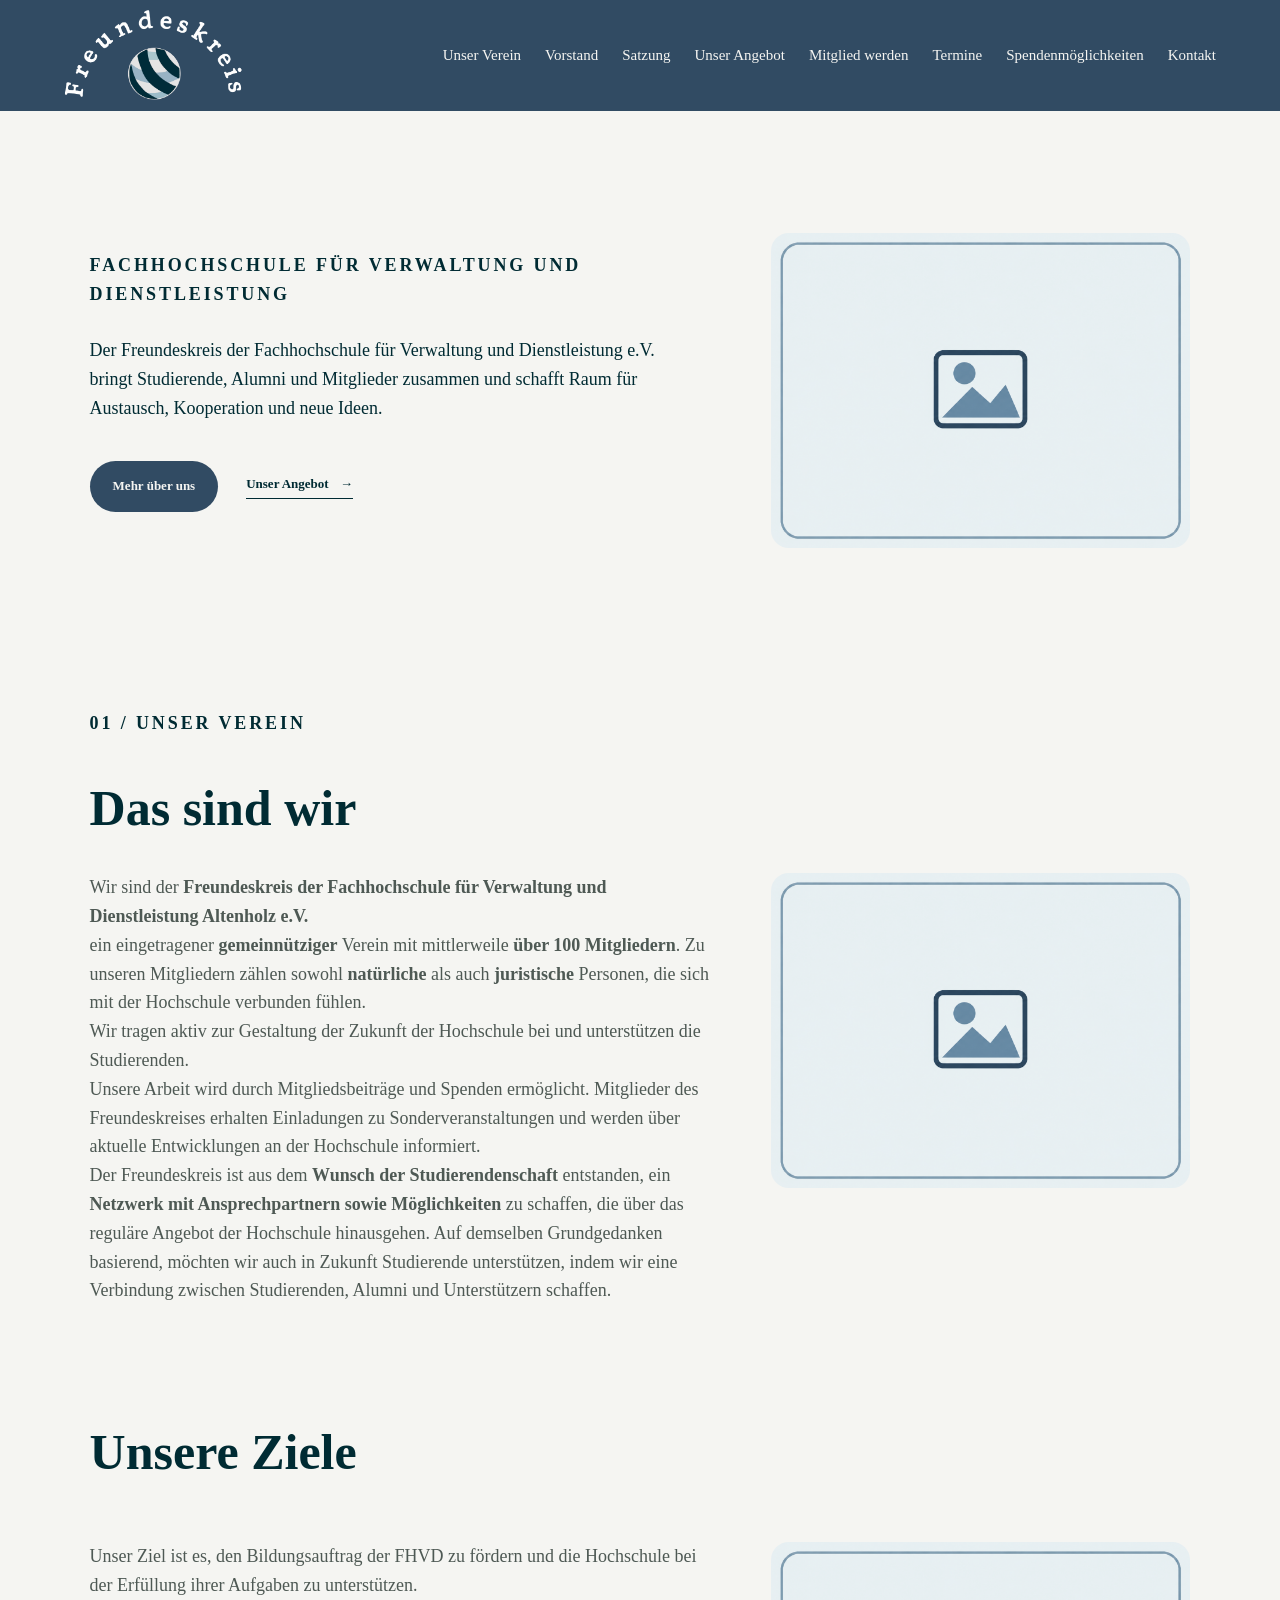
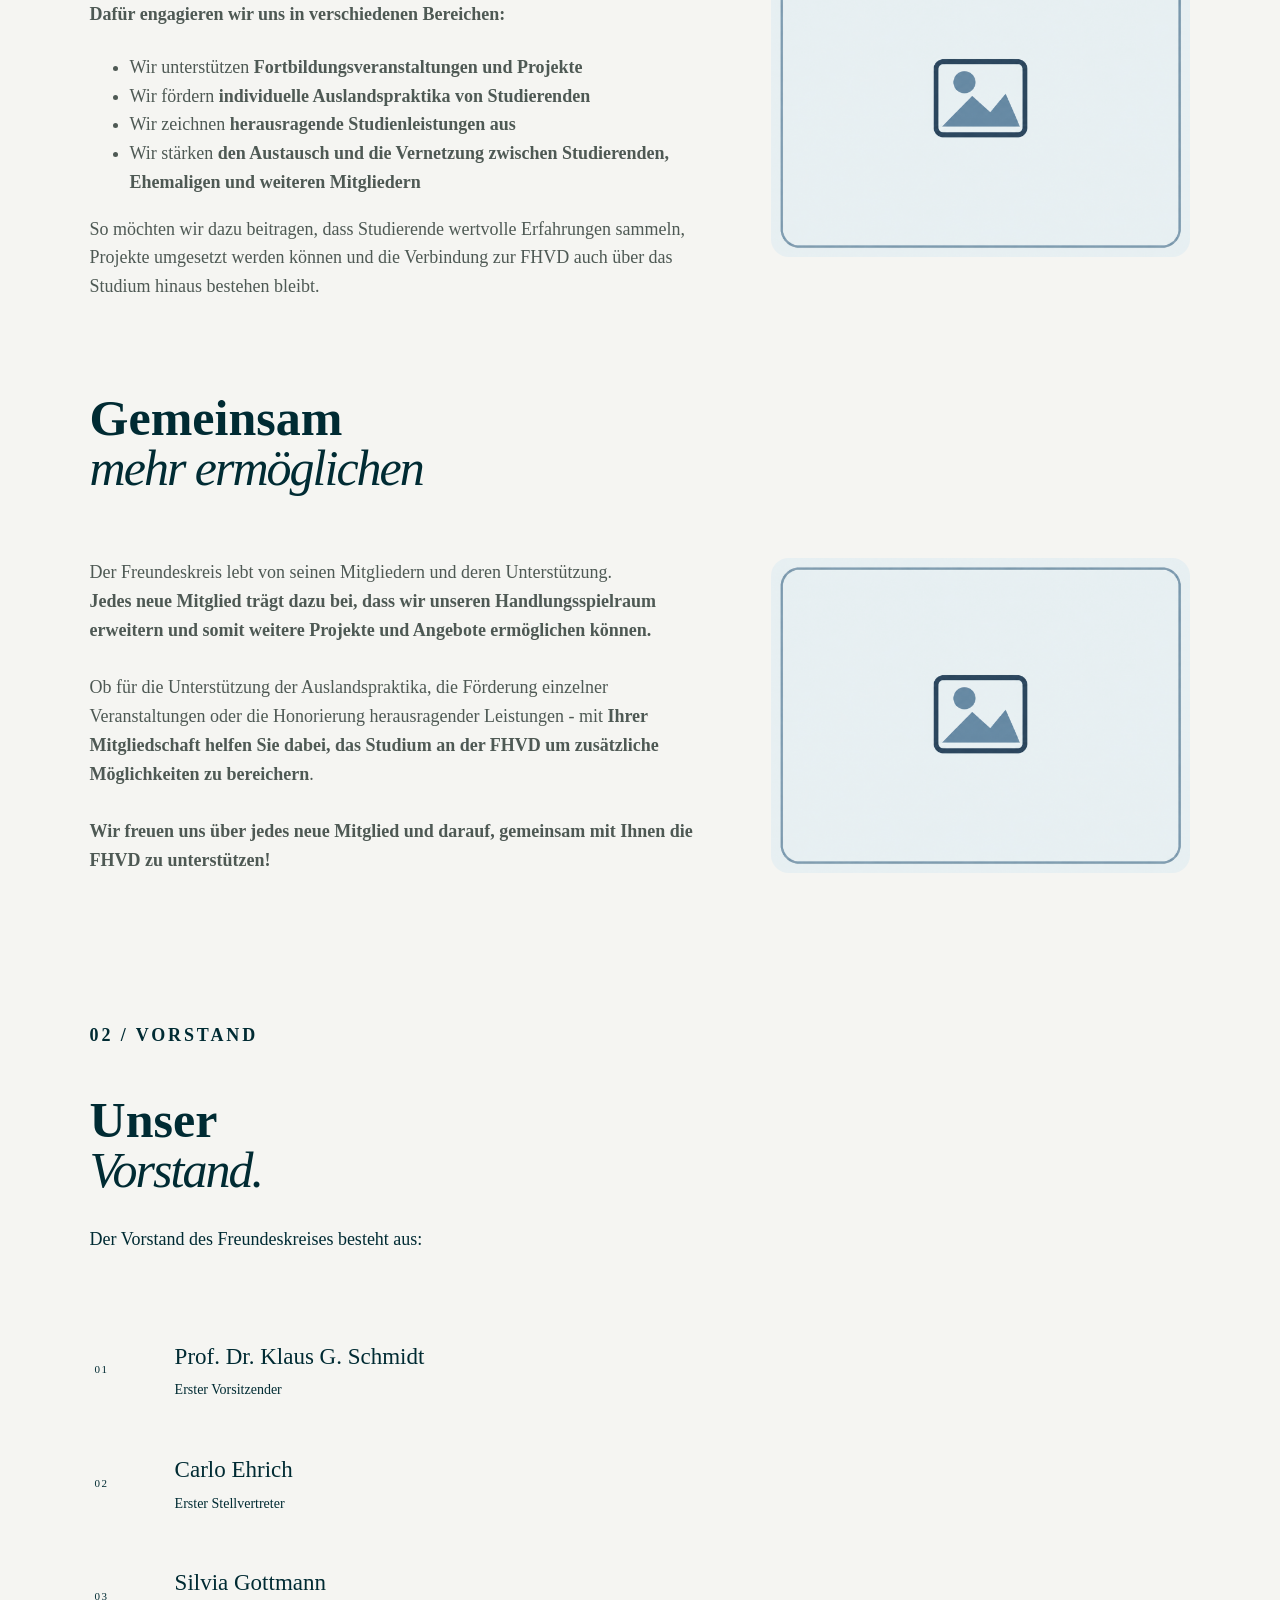
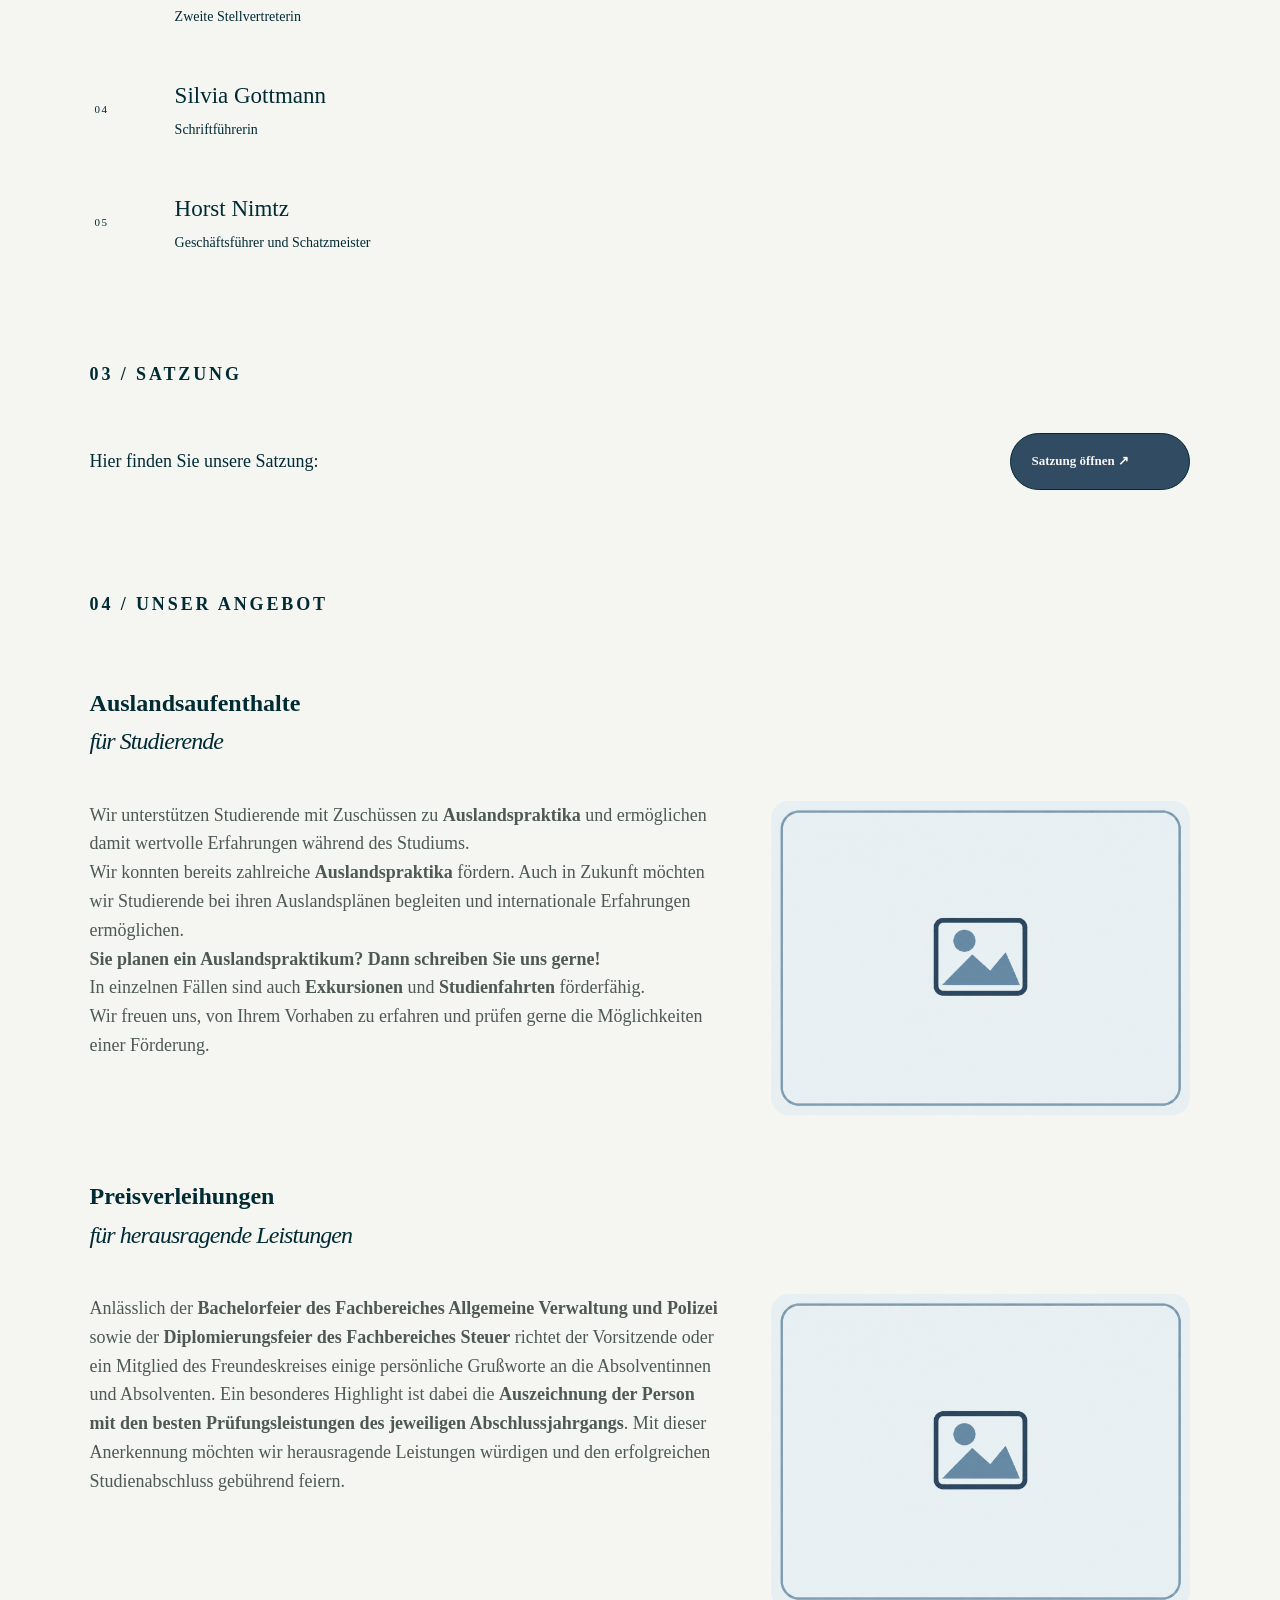
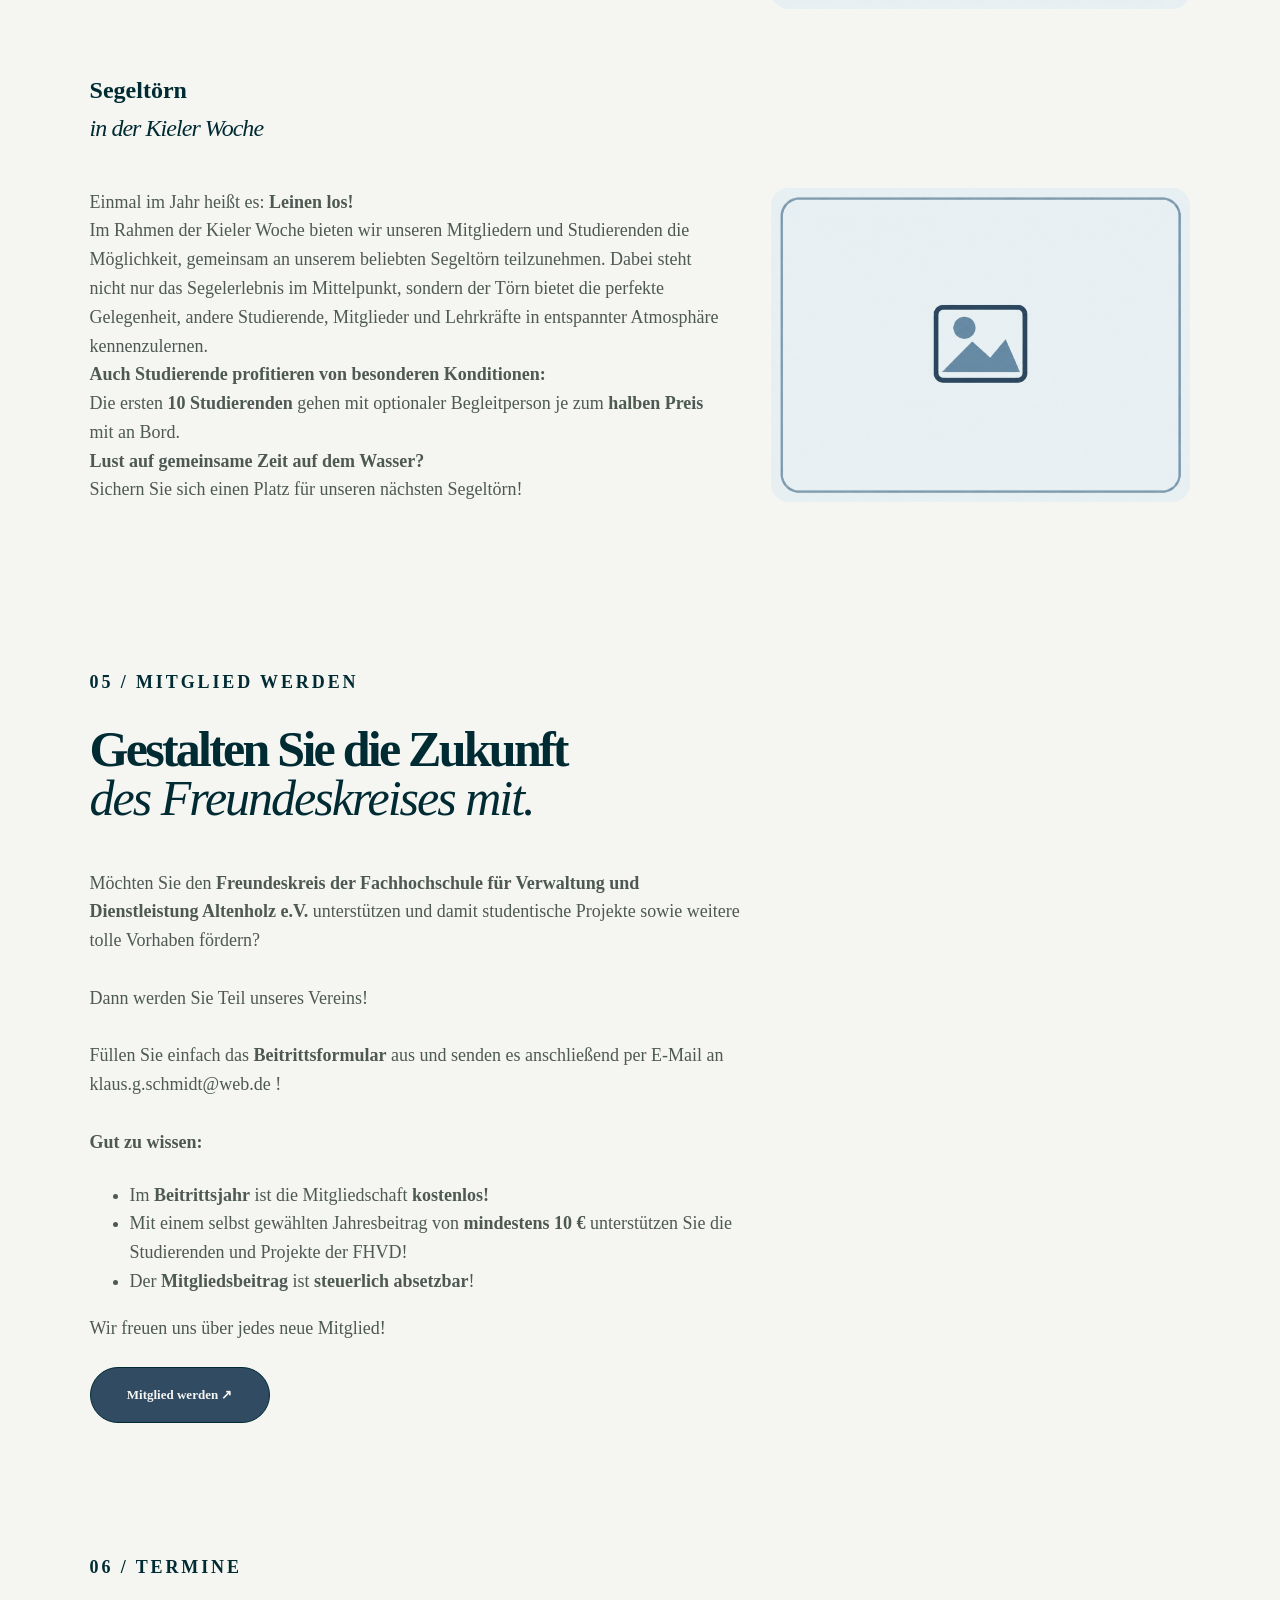
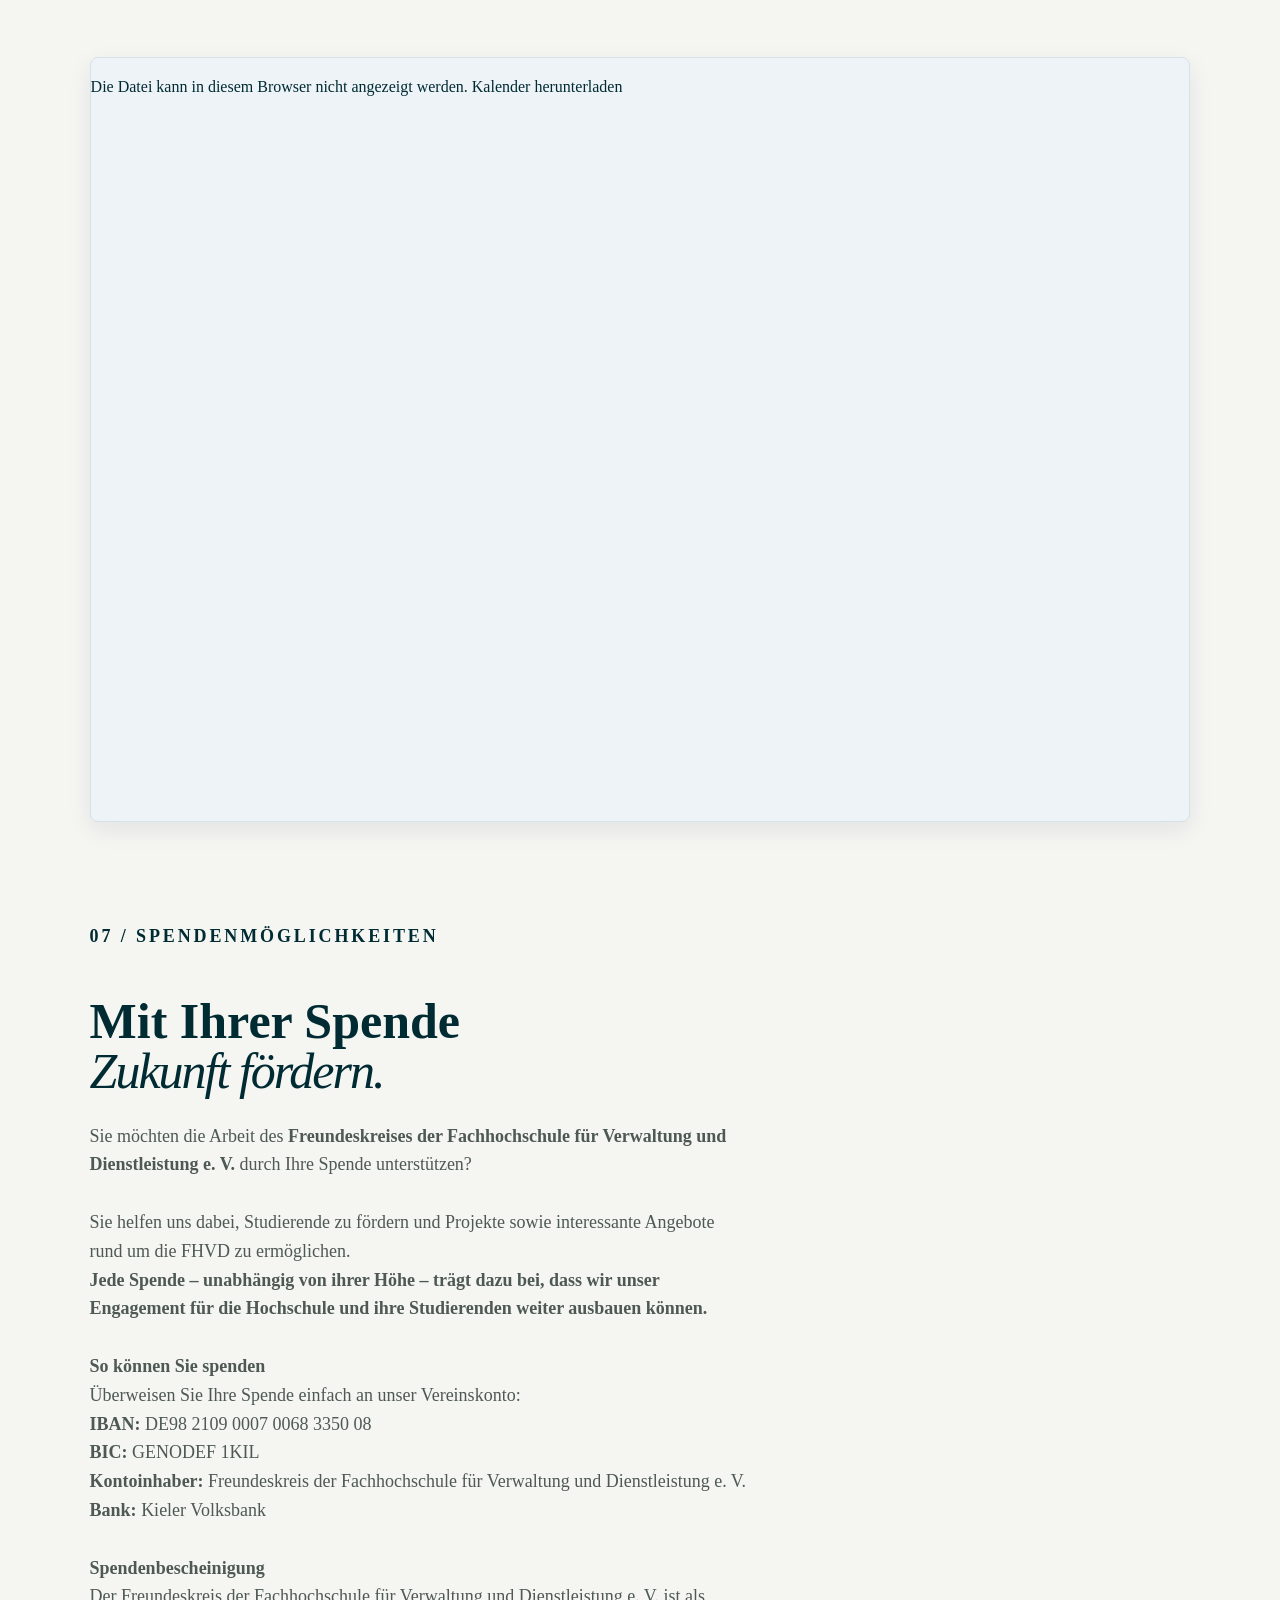
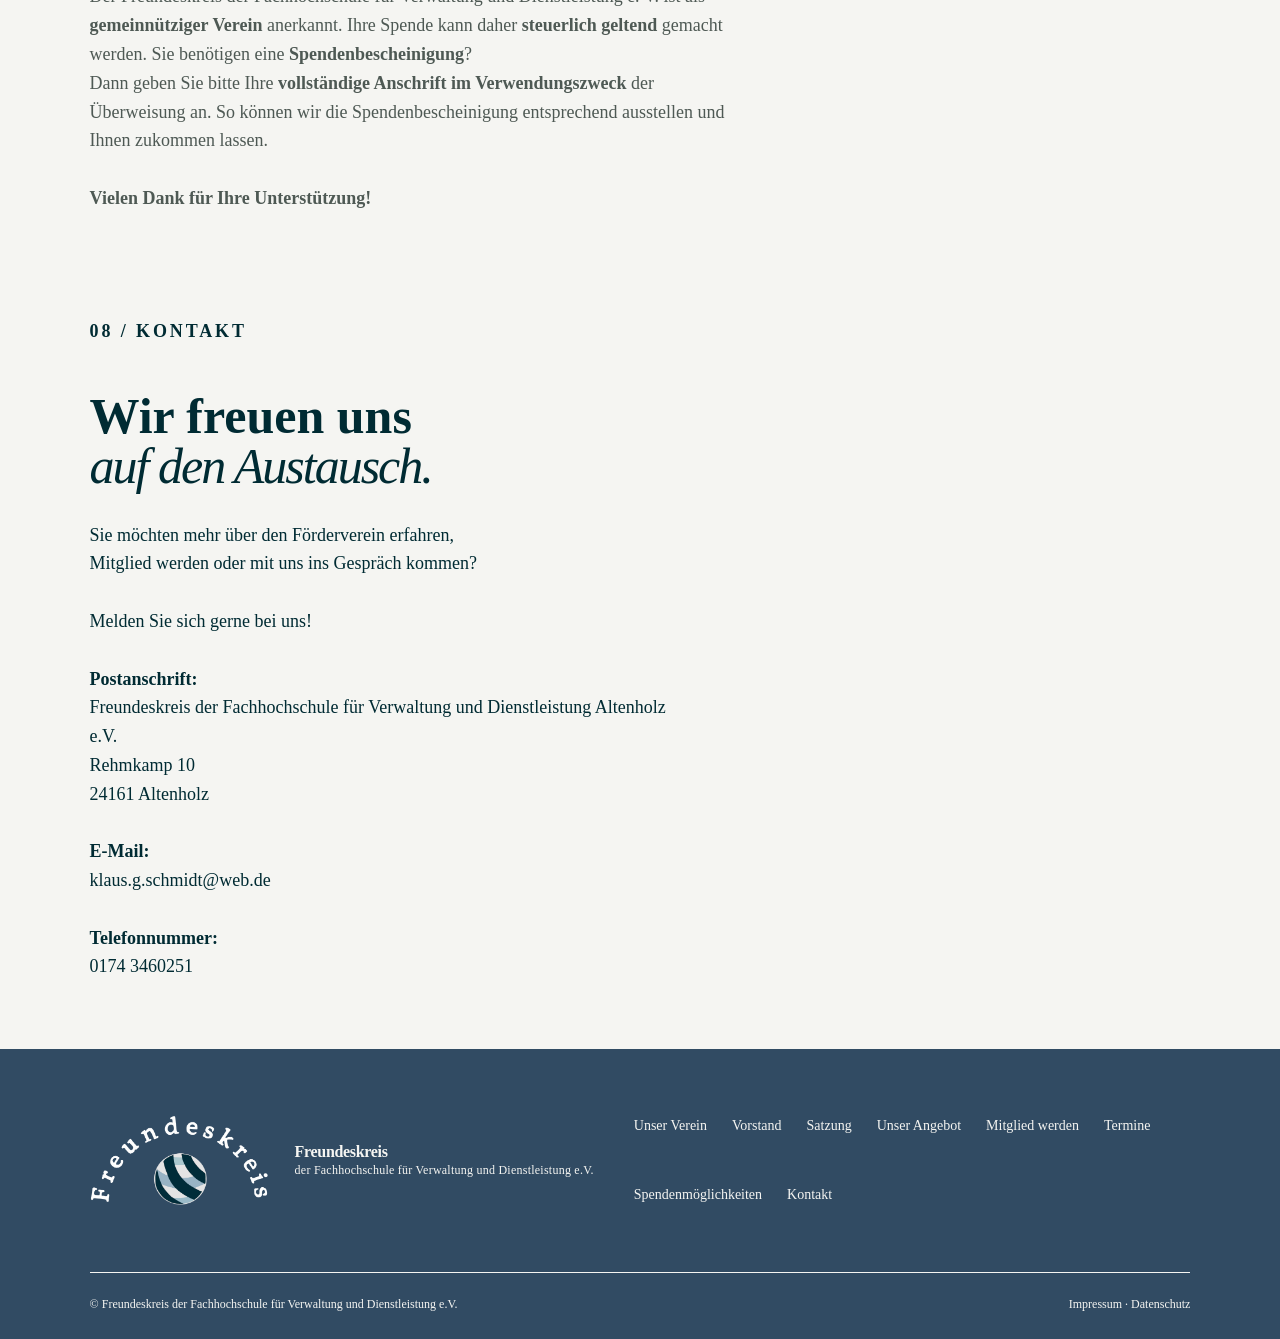
==== commit 0ea18a16: "Anpassung Auslandspraktika" ====
--- a/index.html
+++ b/index.html
@@ -8,7 +8,7 @@
   content="Freundeskreis der Fachhochschule für Verwaltung und Dienstleistung e.V."
 >
 <title>
-  Freundeskreis der Fachhochschule für Verwaltung und Dienstleistung e.V.
+  Freundeskreis der Fachhochschule für Verwaltung und Dienstleistung Altenholz e.V.
 </title>
 <link rel="stylesheet" href="style.css">
 </head>
@@ -348,7 +348,7 @@
         <p>
          Wir unterstützen Studierende mit Zuschüssen zu <b>Auslandspraktika</b> und ermöglichen damit wertvolle Erfahrungen während des Studiums.
 		 <br>
-		 Im Jahr 2025 konnten wir ein <b>Auslandspraktikum in Wien</b> mit einer <b>Förderung von 300 €</b> unterstützen.
+		 Wir konnten bereits zahlreiche <b>Auslandspraktika</b> fördern.
 		 Auch in Zukunft möchten wir Studierende bei ihren Auslandsplänen begleiten und internationale Erfahrungen ermöglichen.
 		 <br> 
 		 <b>Sie planen ein Auslandspraktikum? Dann schreiben Sie uns gerne!</b>
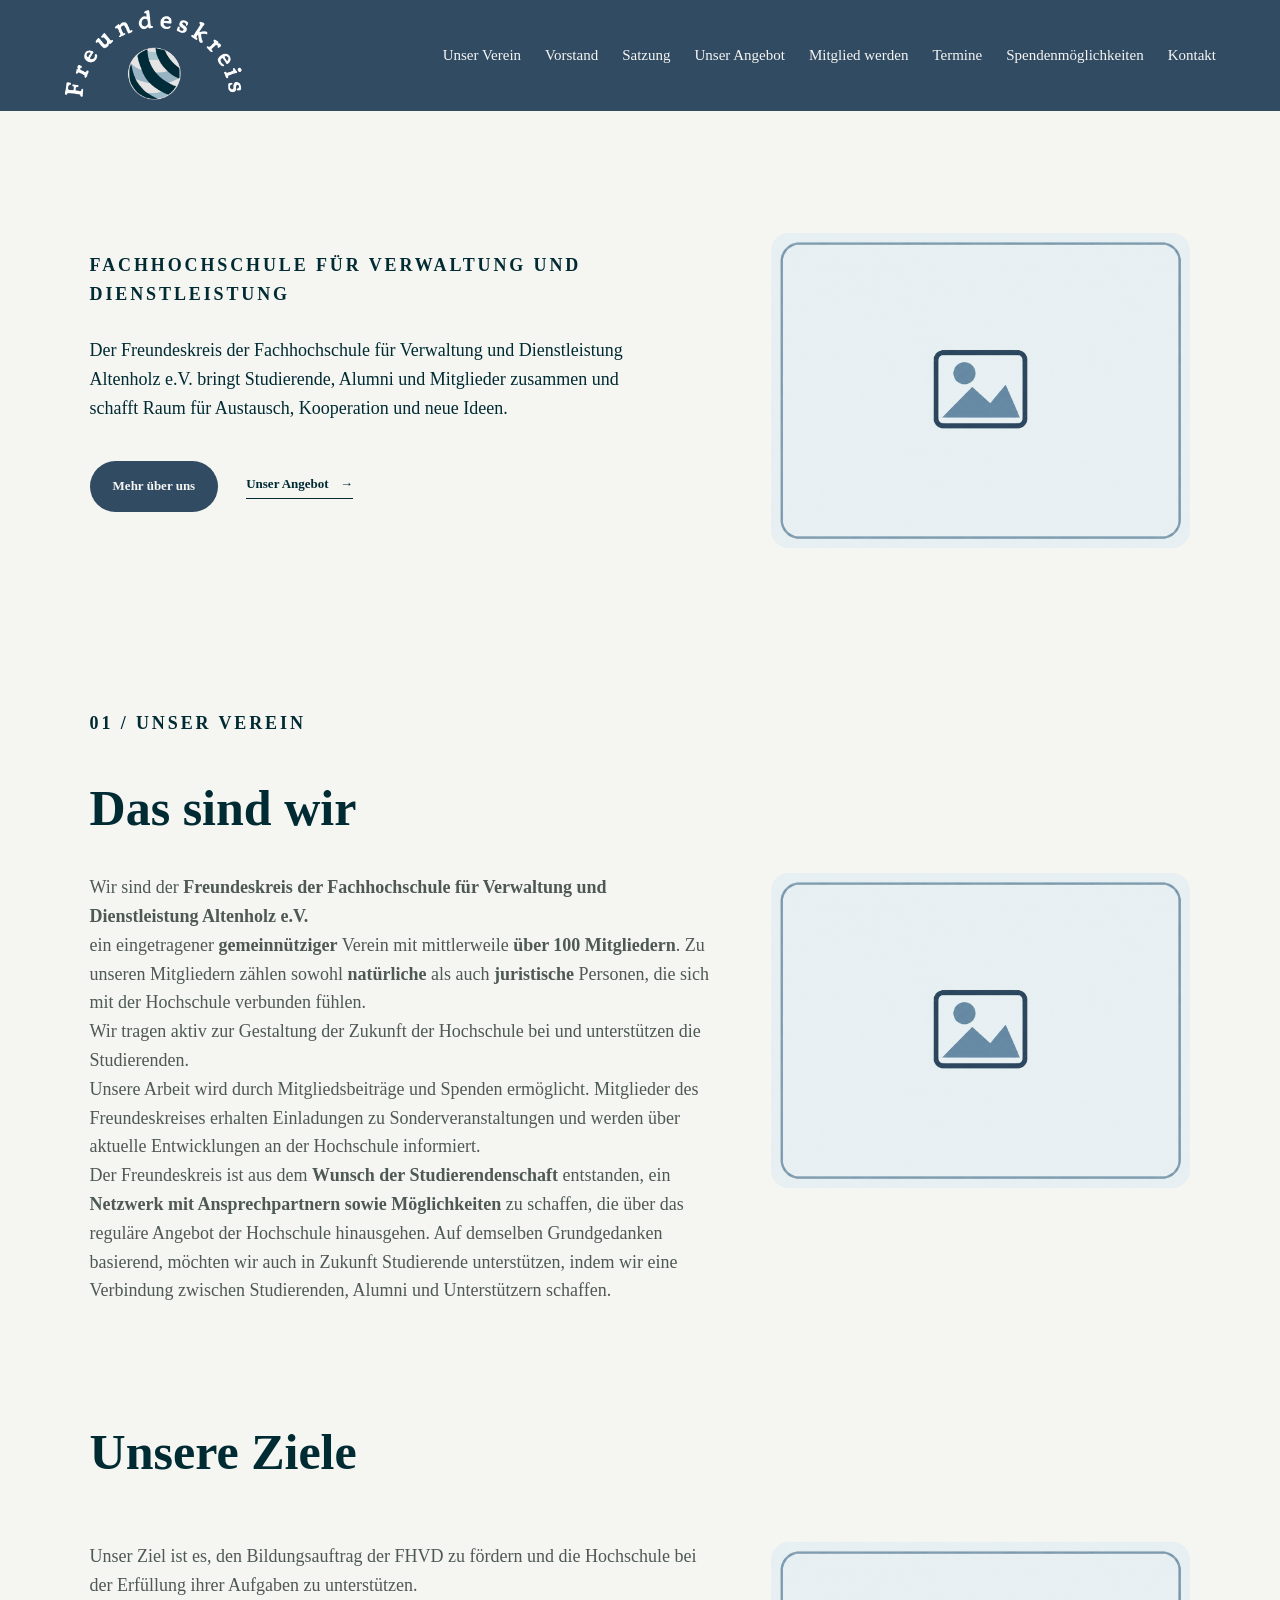
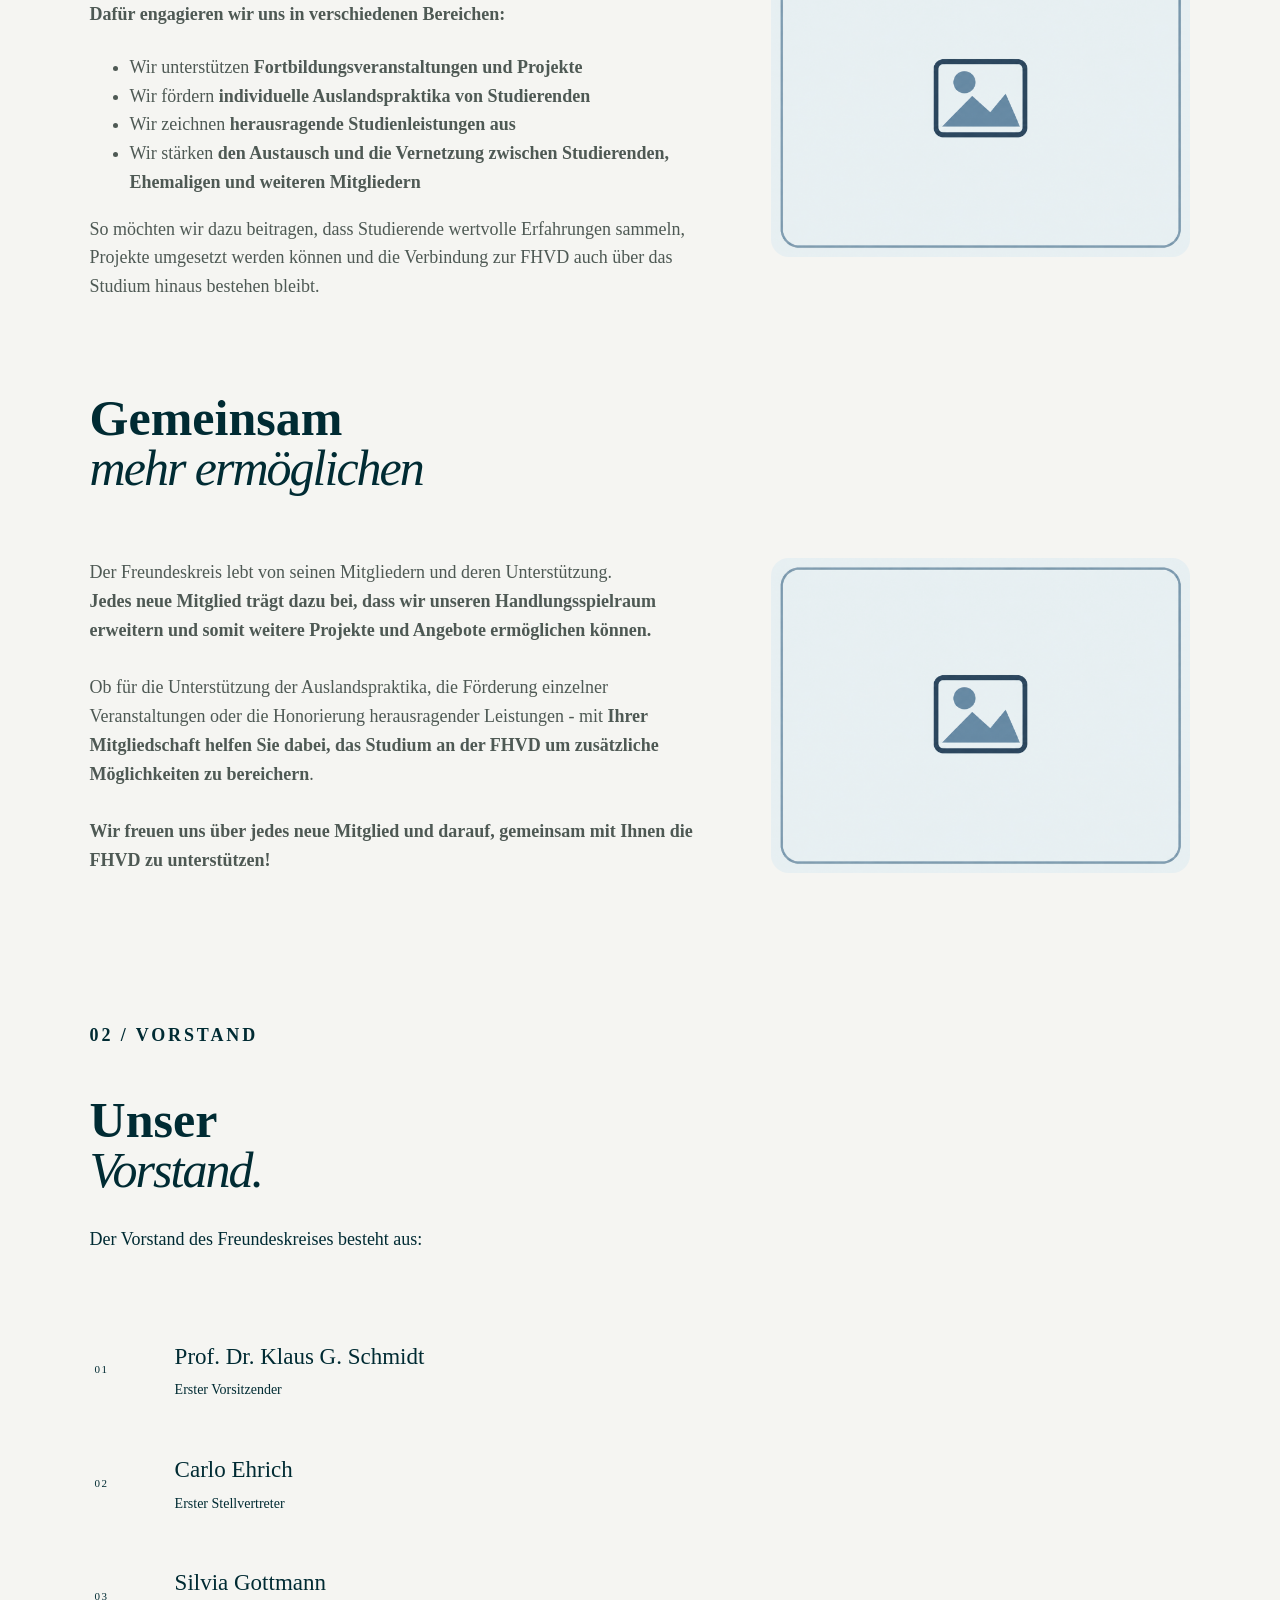
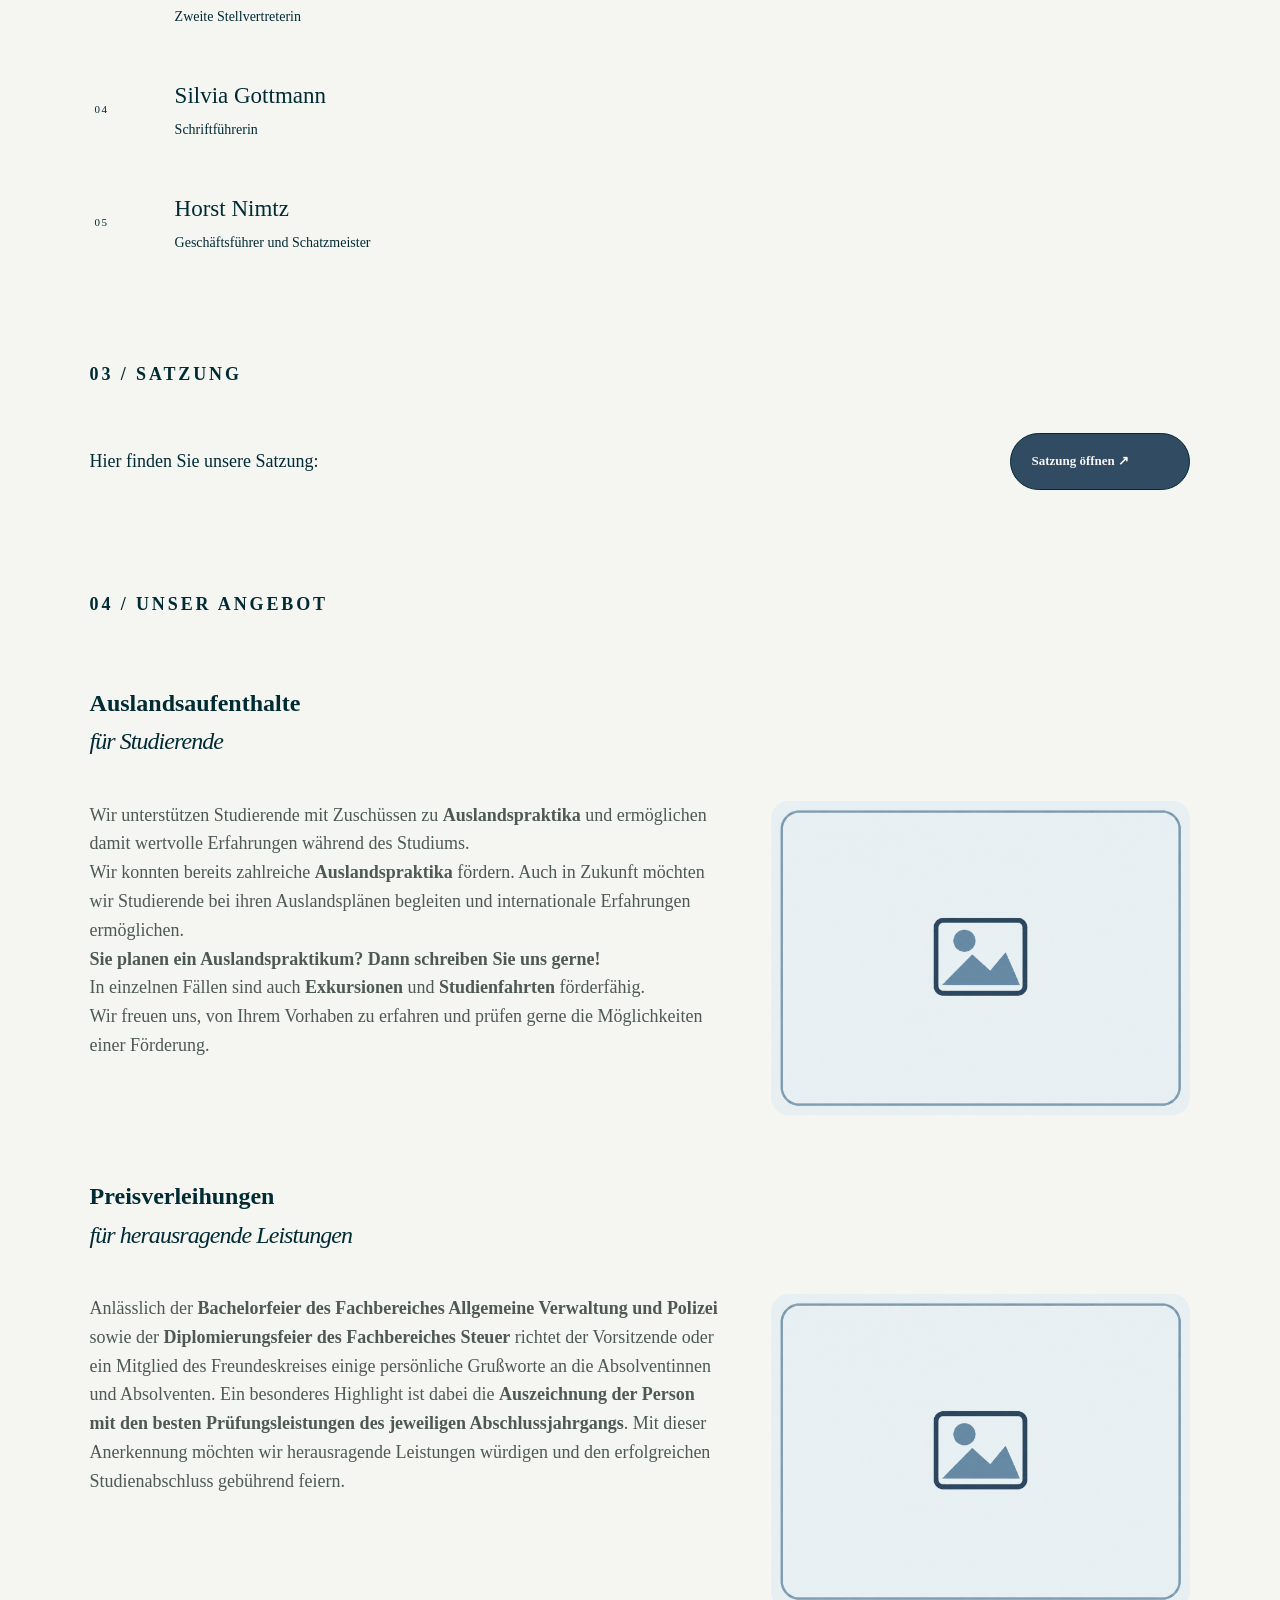
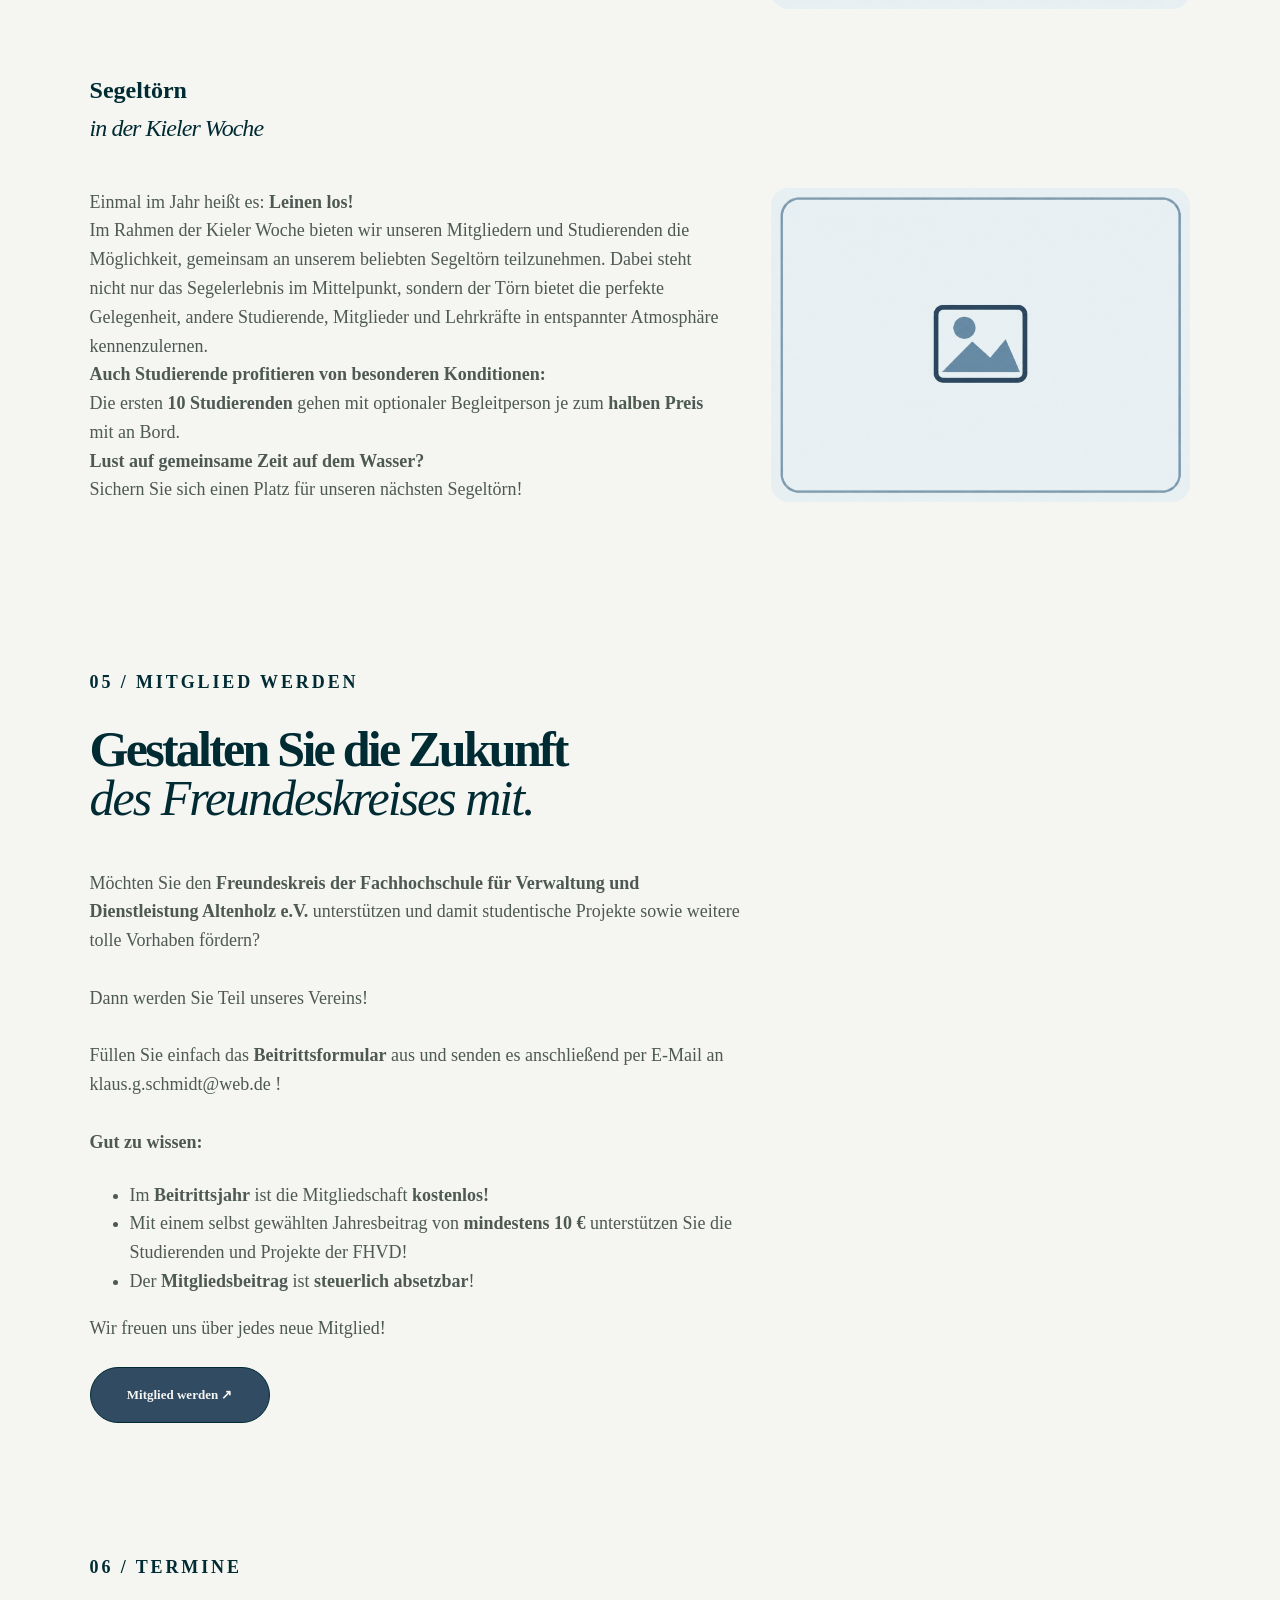
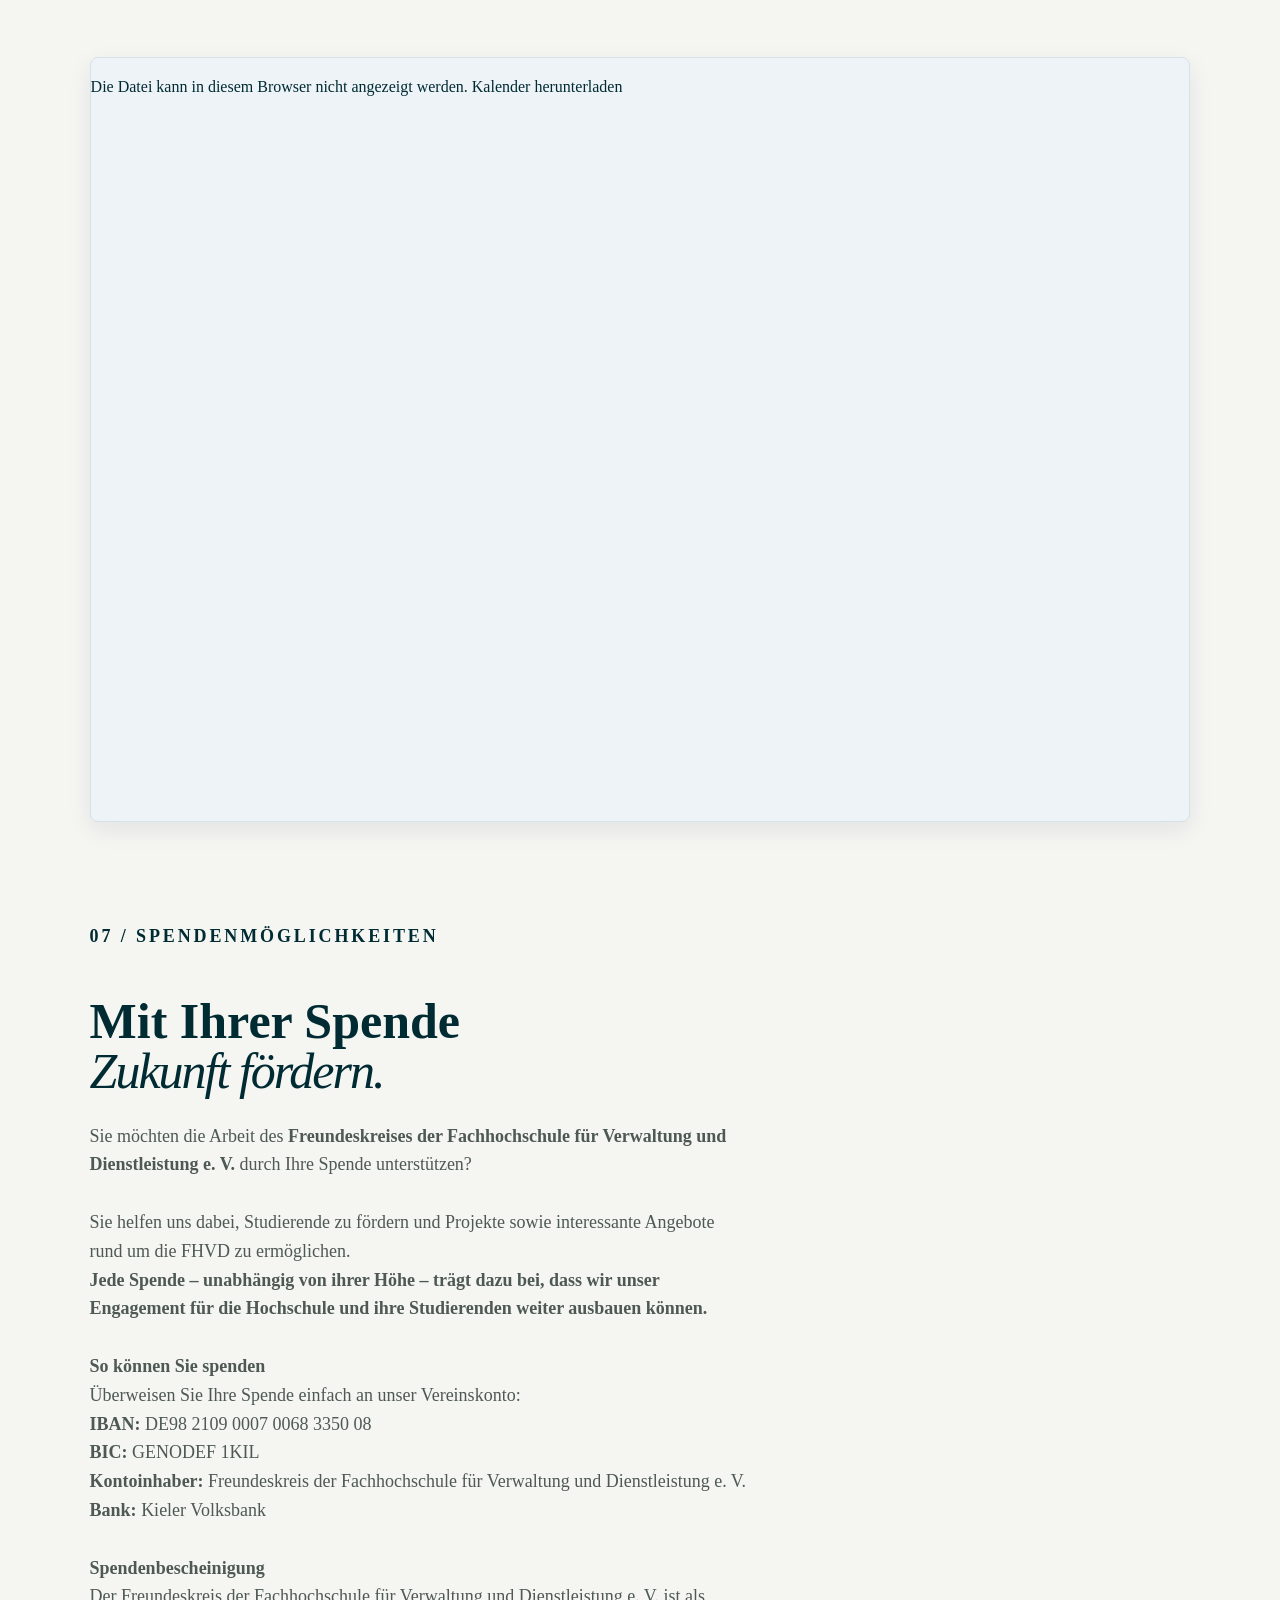
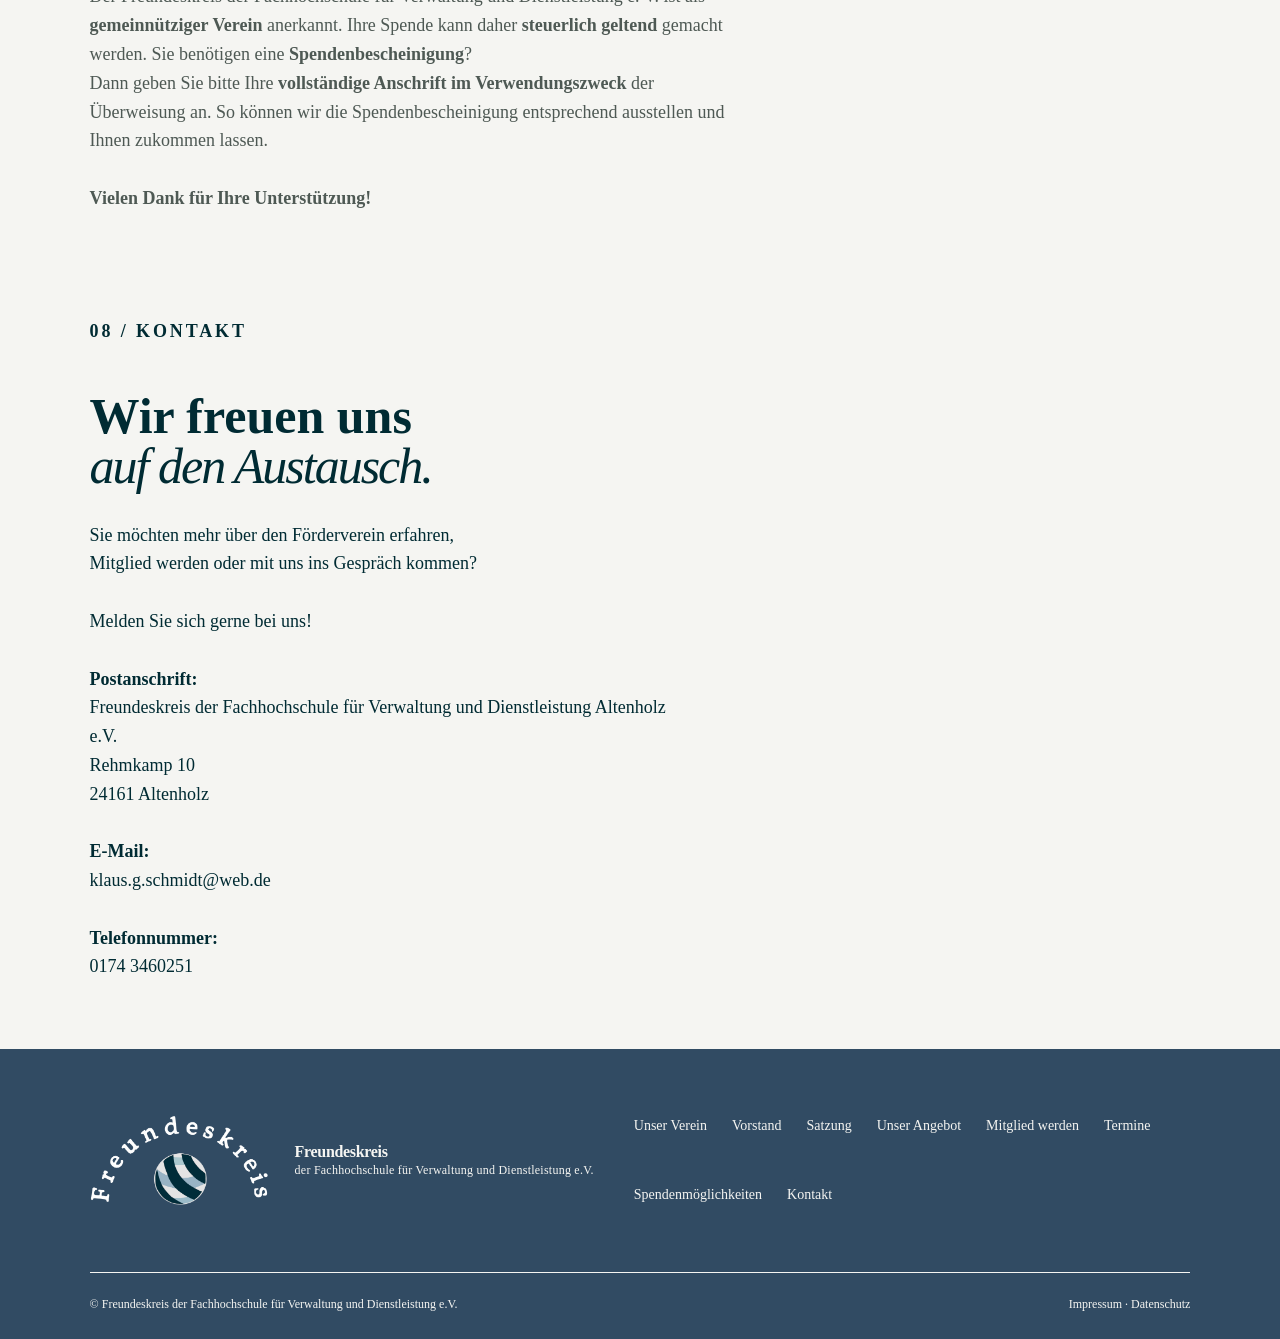
==== commit eb366d33: ""Altenholz"" ====
--- a/index.html
+++ b/index.html
@@ -90,7 +90,7 @@
       </p>
 	
       <p class="hero-text">
-        Der Freundeskreis der Fachhochschule für Verwaltung und Dienstleistung e.V.
+        Der Freundeskreis der Fachhochschule für Verwaltung und Dienstleistung Altenholz e.V.
         bringt Studierende, Alumni und Mitglieder zusammen und schafft Raum
         für Austausch, Kooperation und neue Ideen.
       </p>
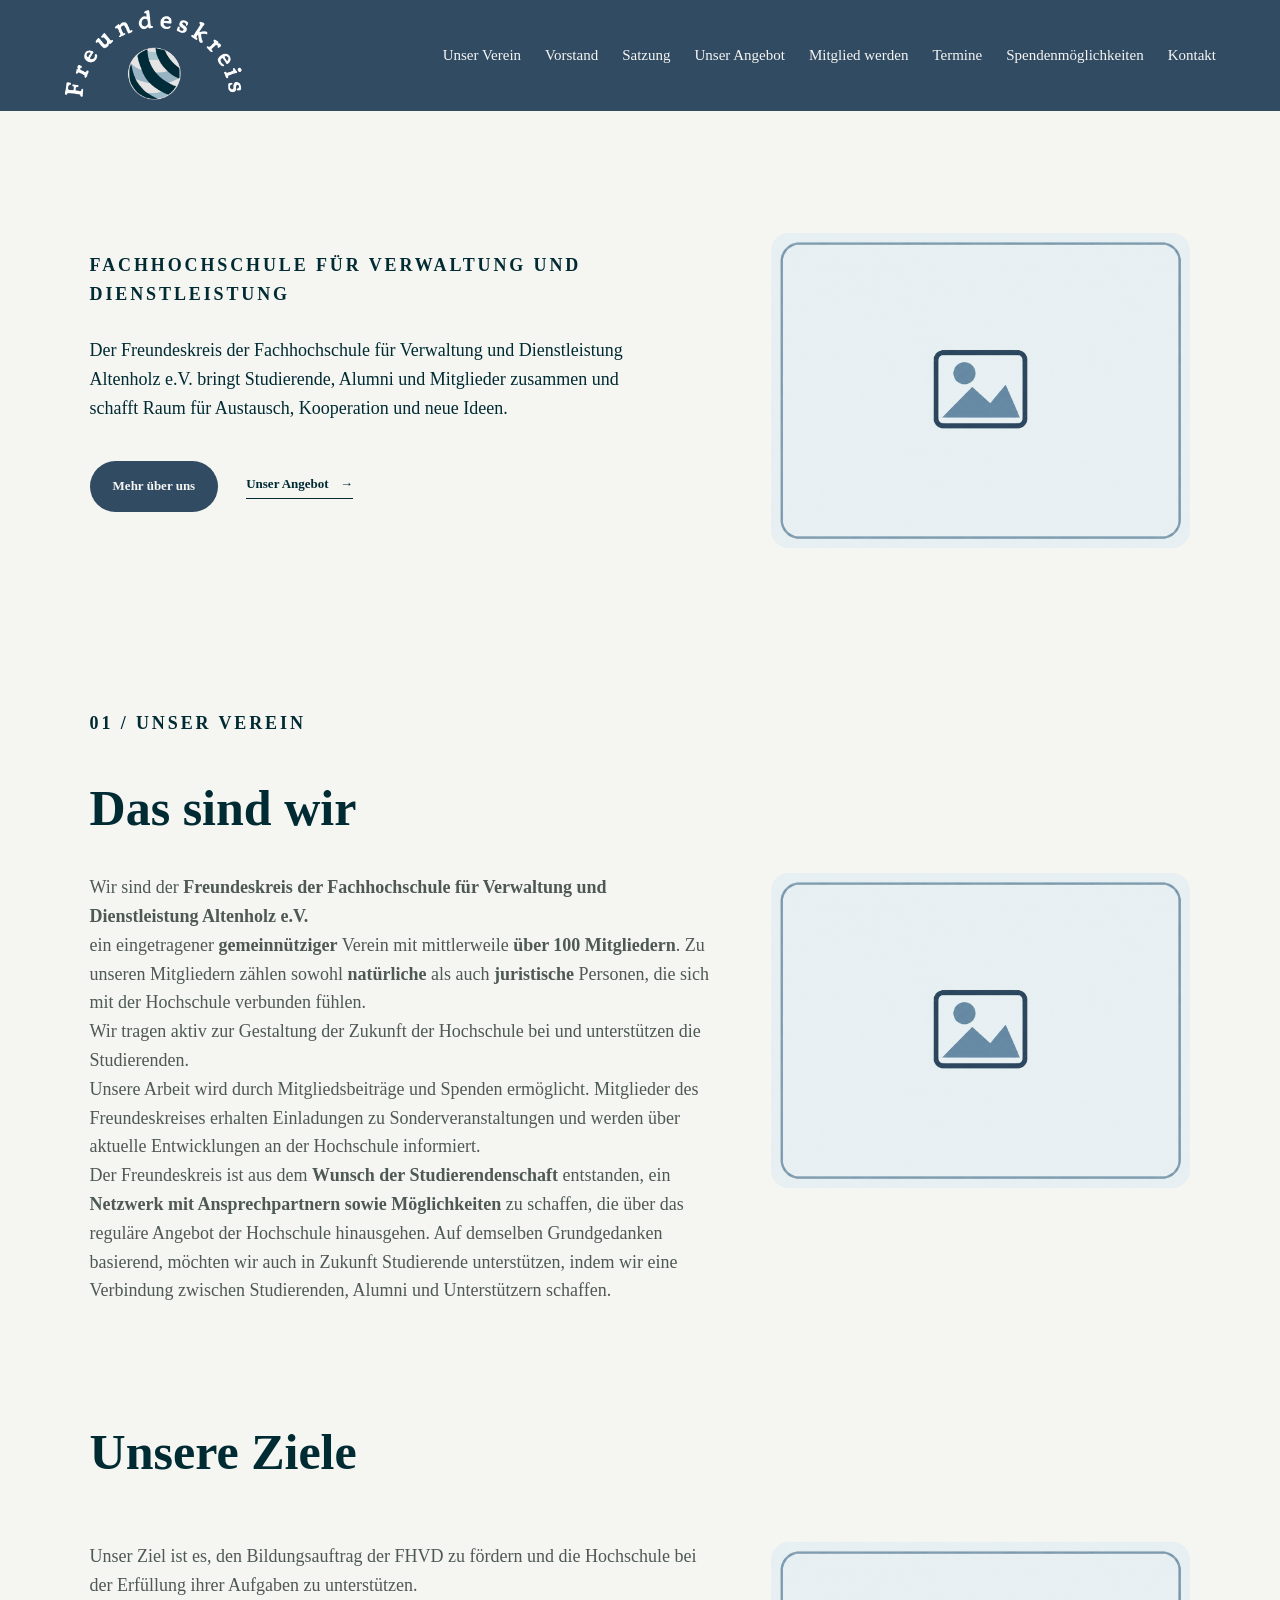
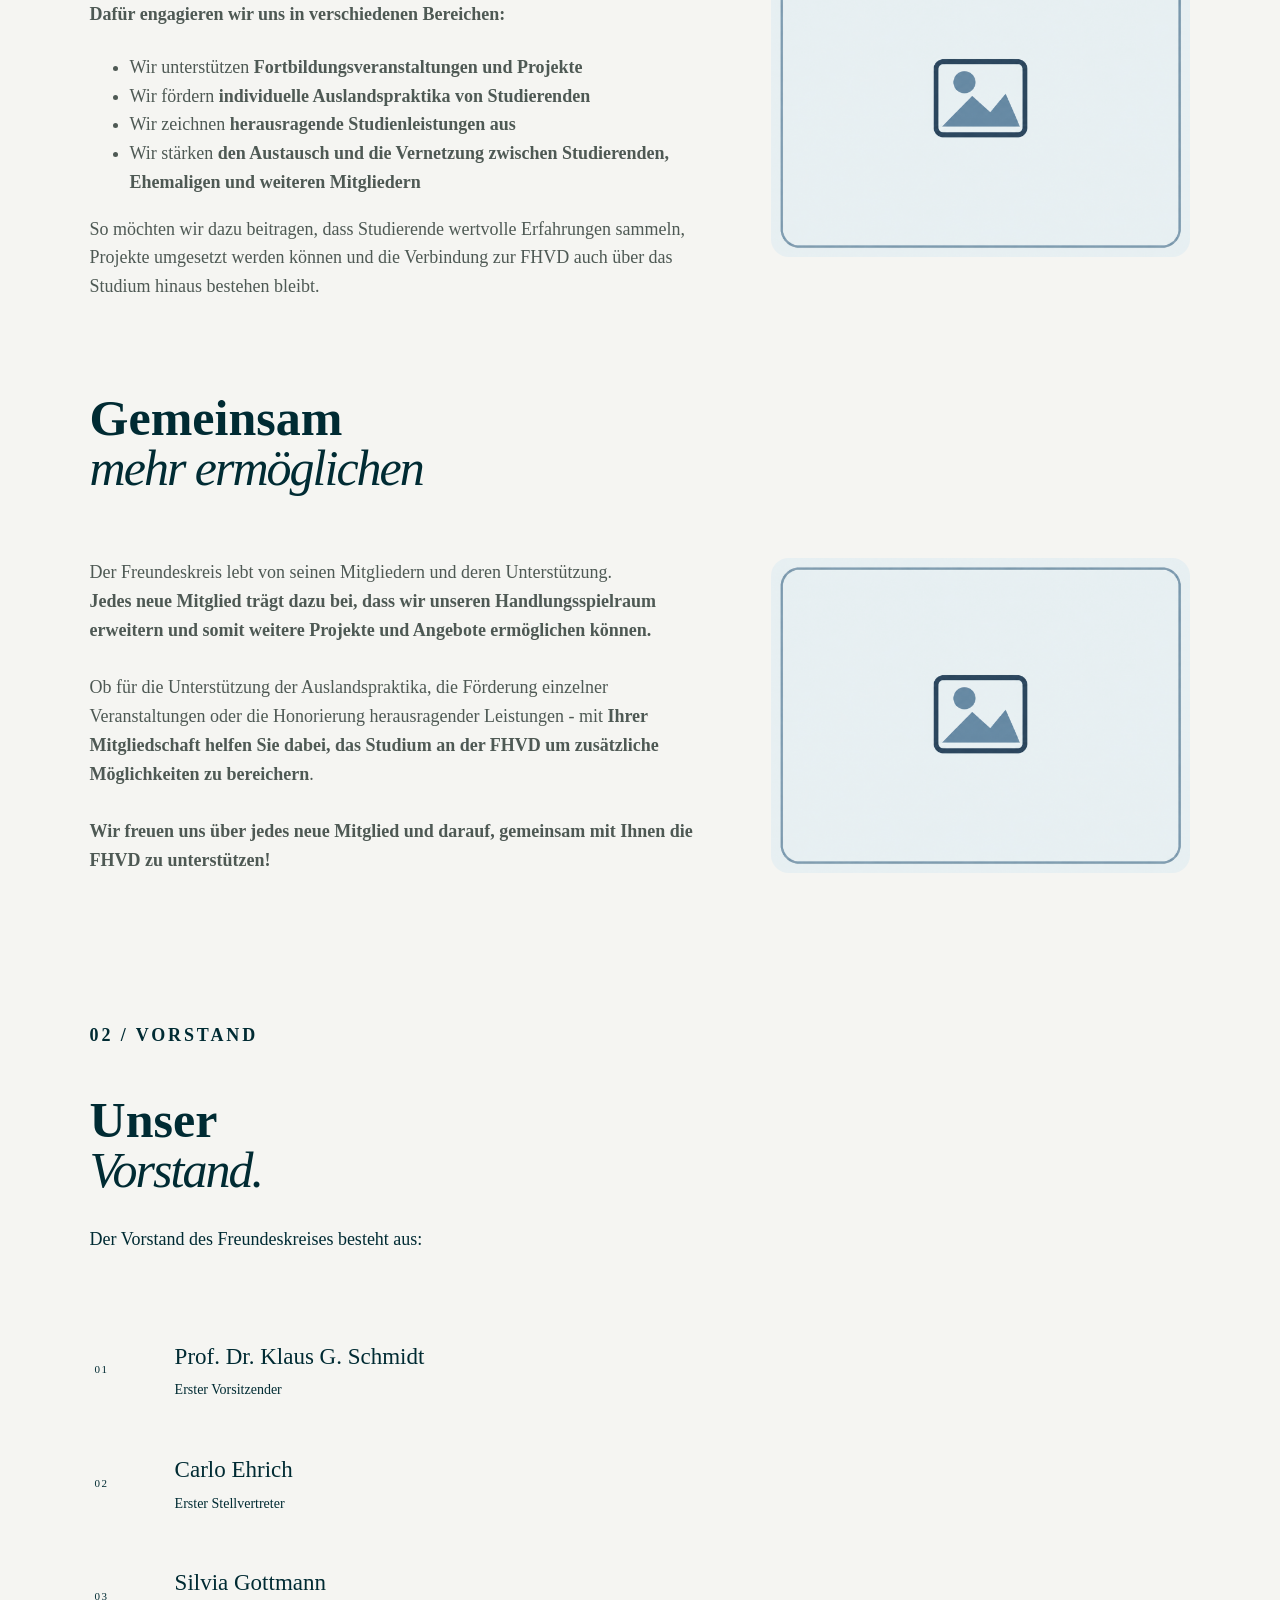
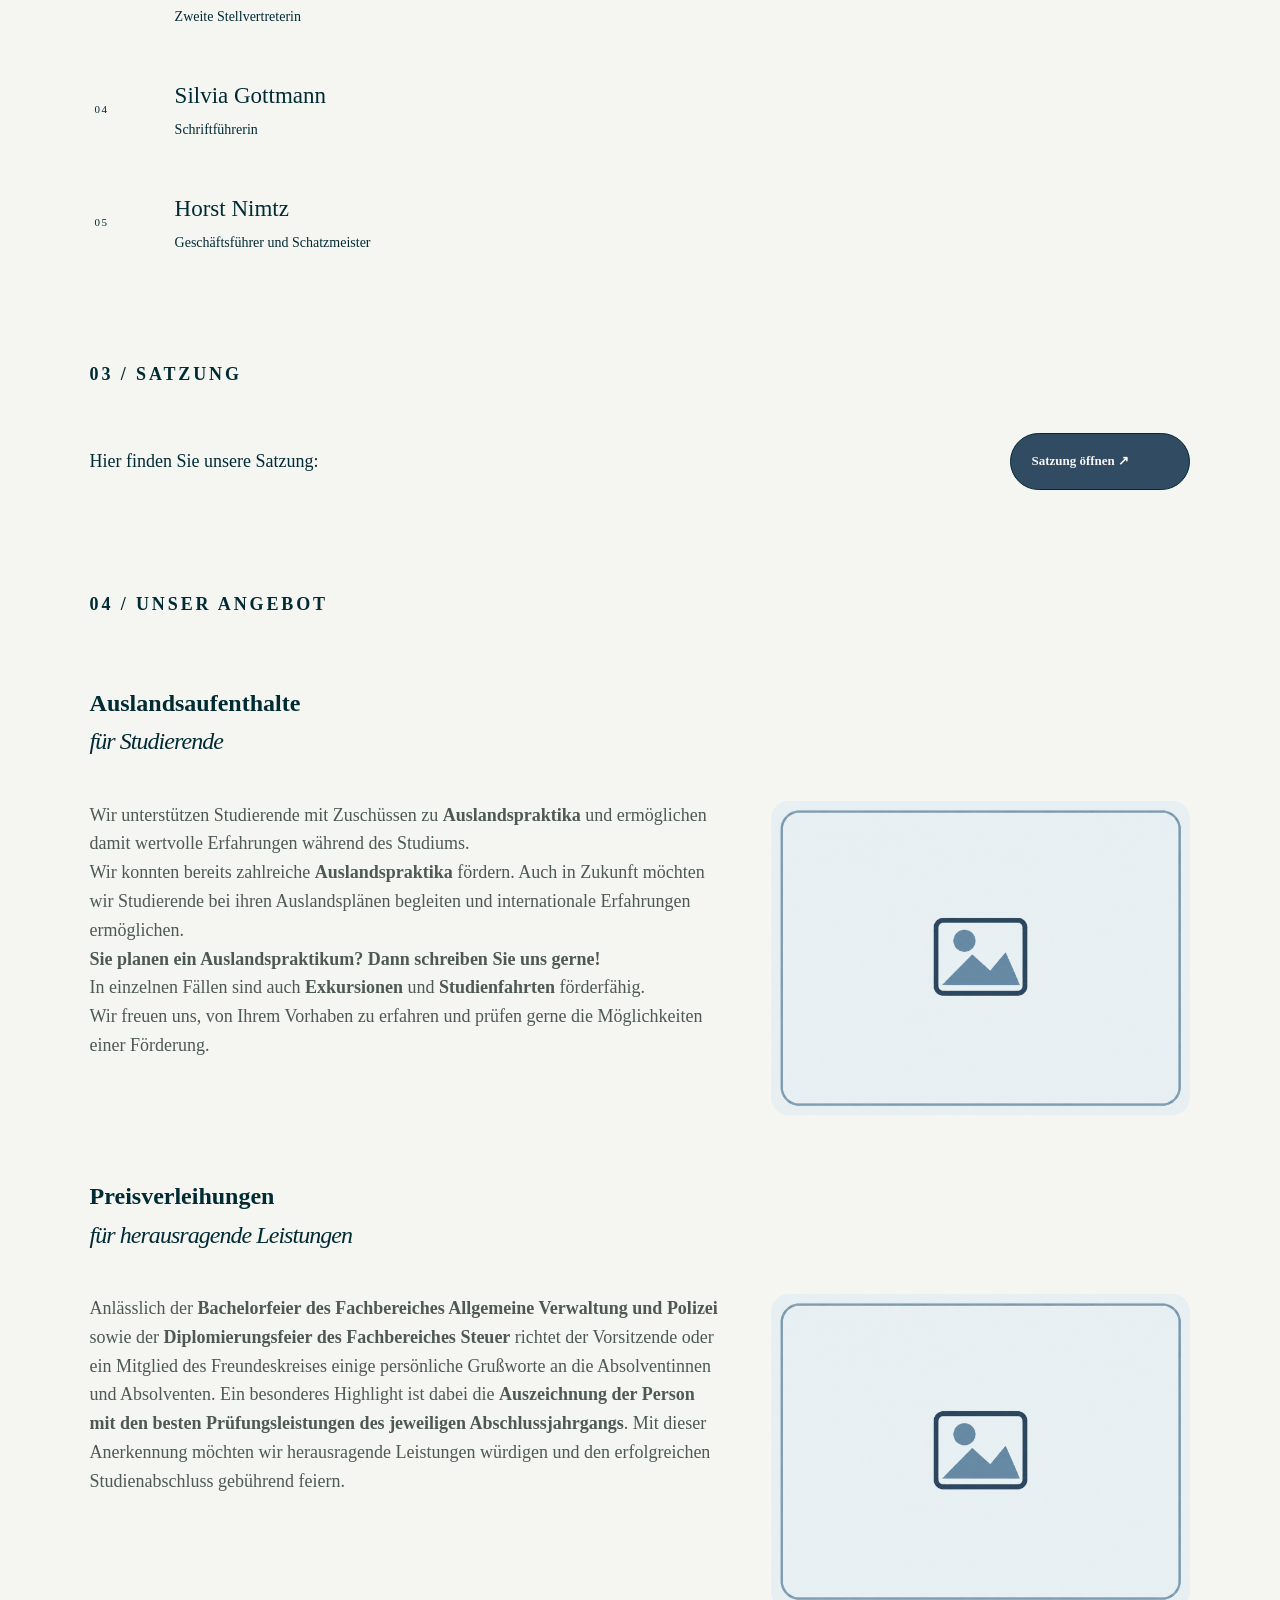
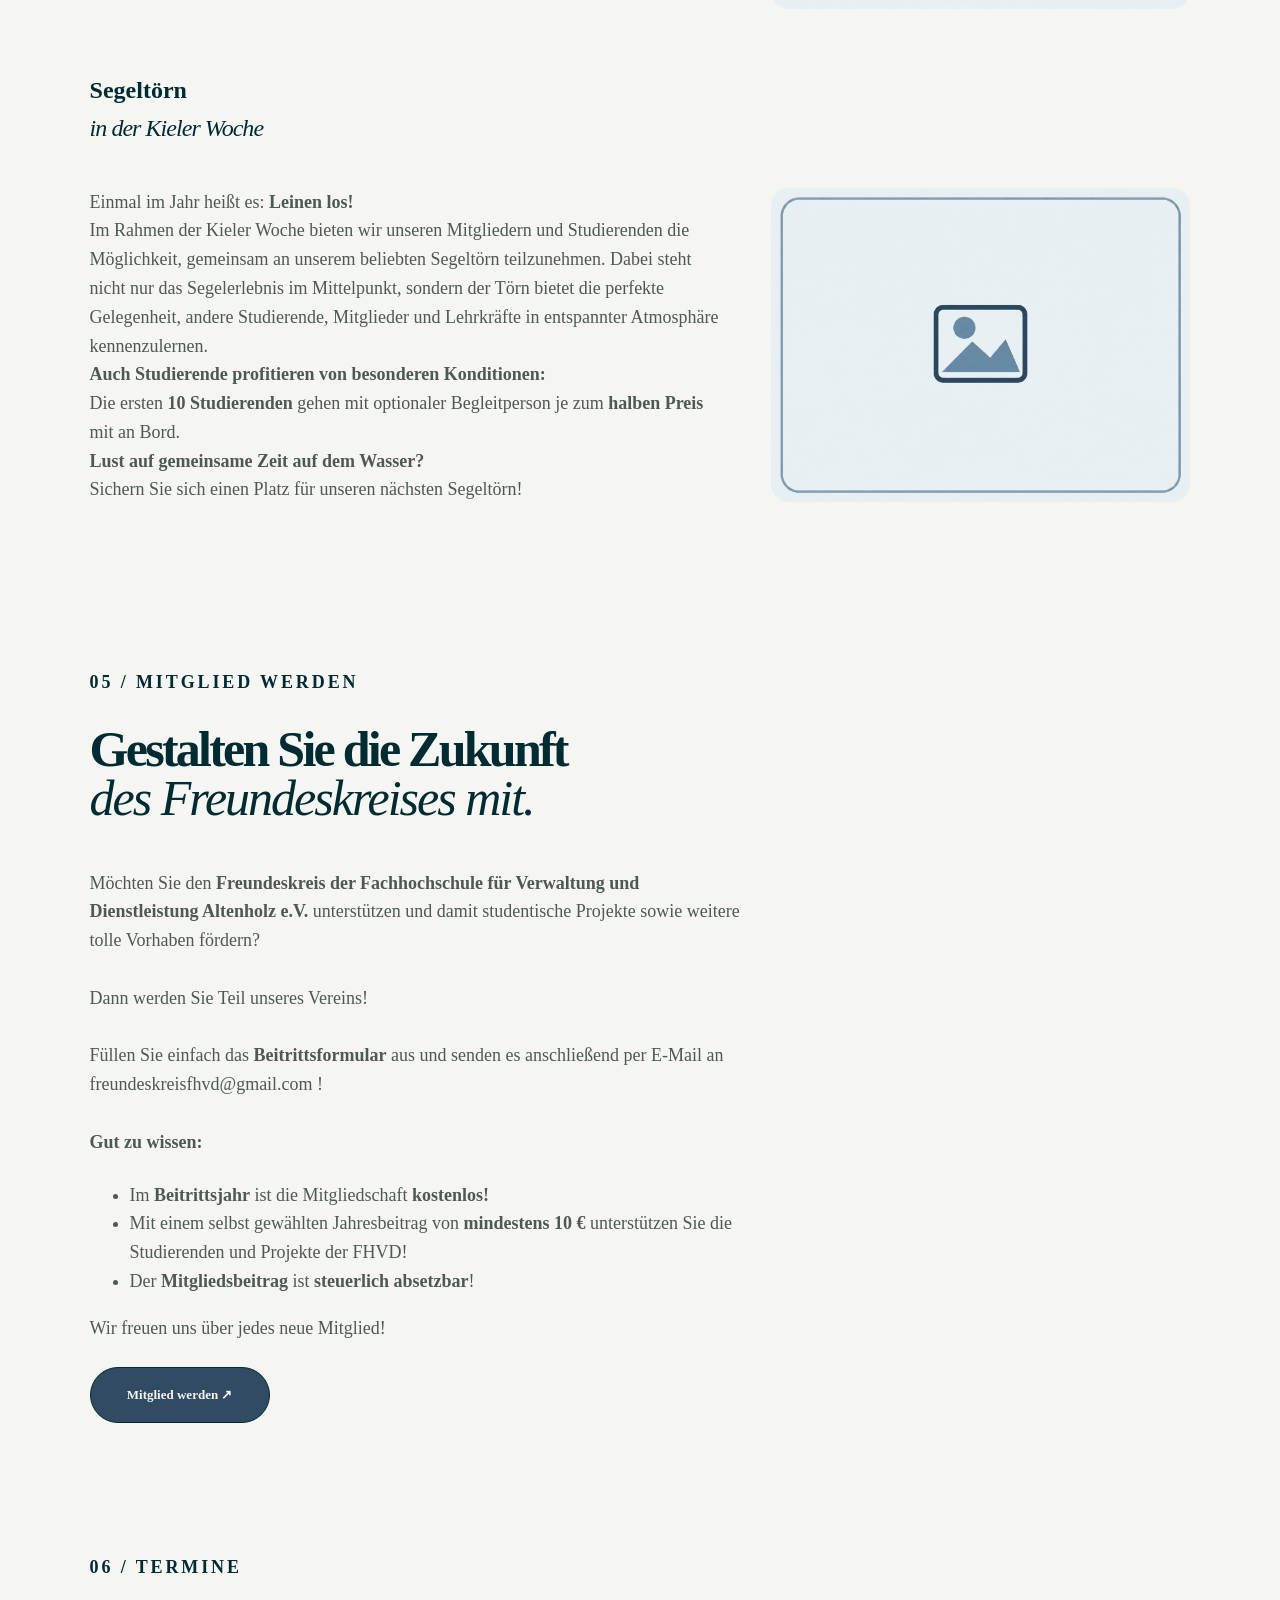
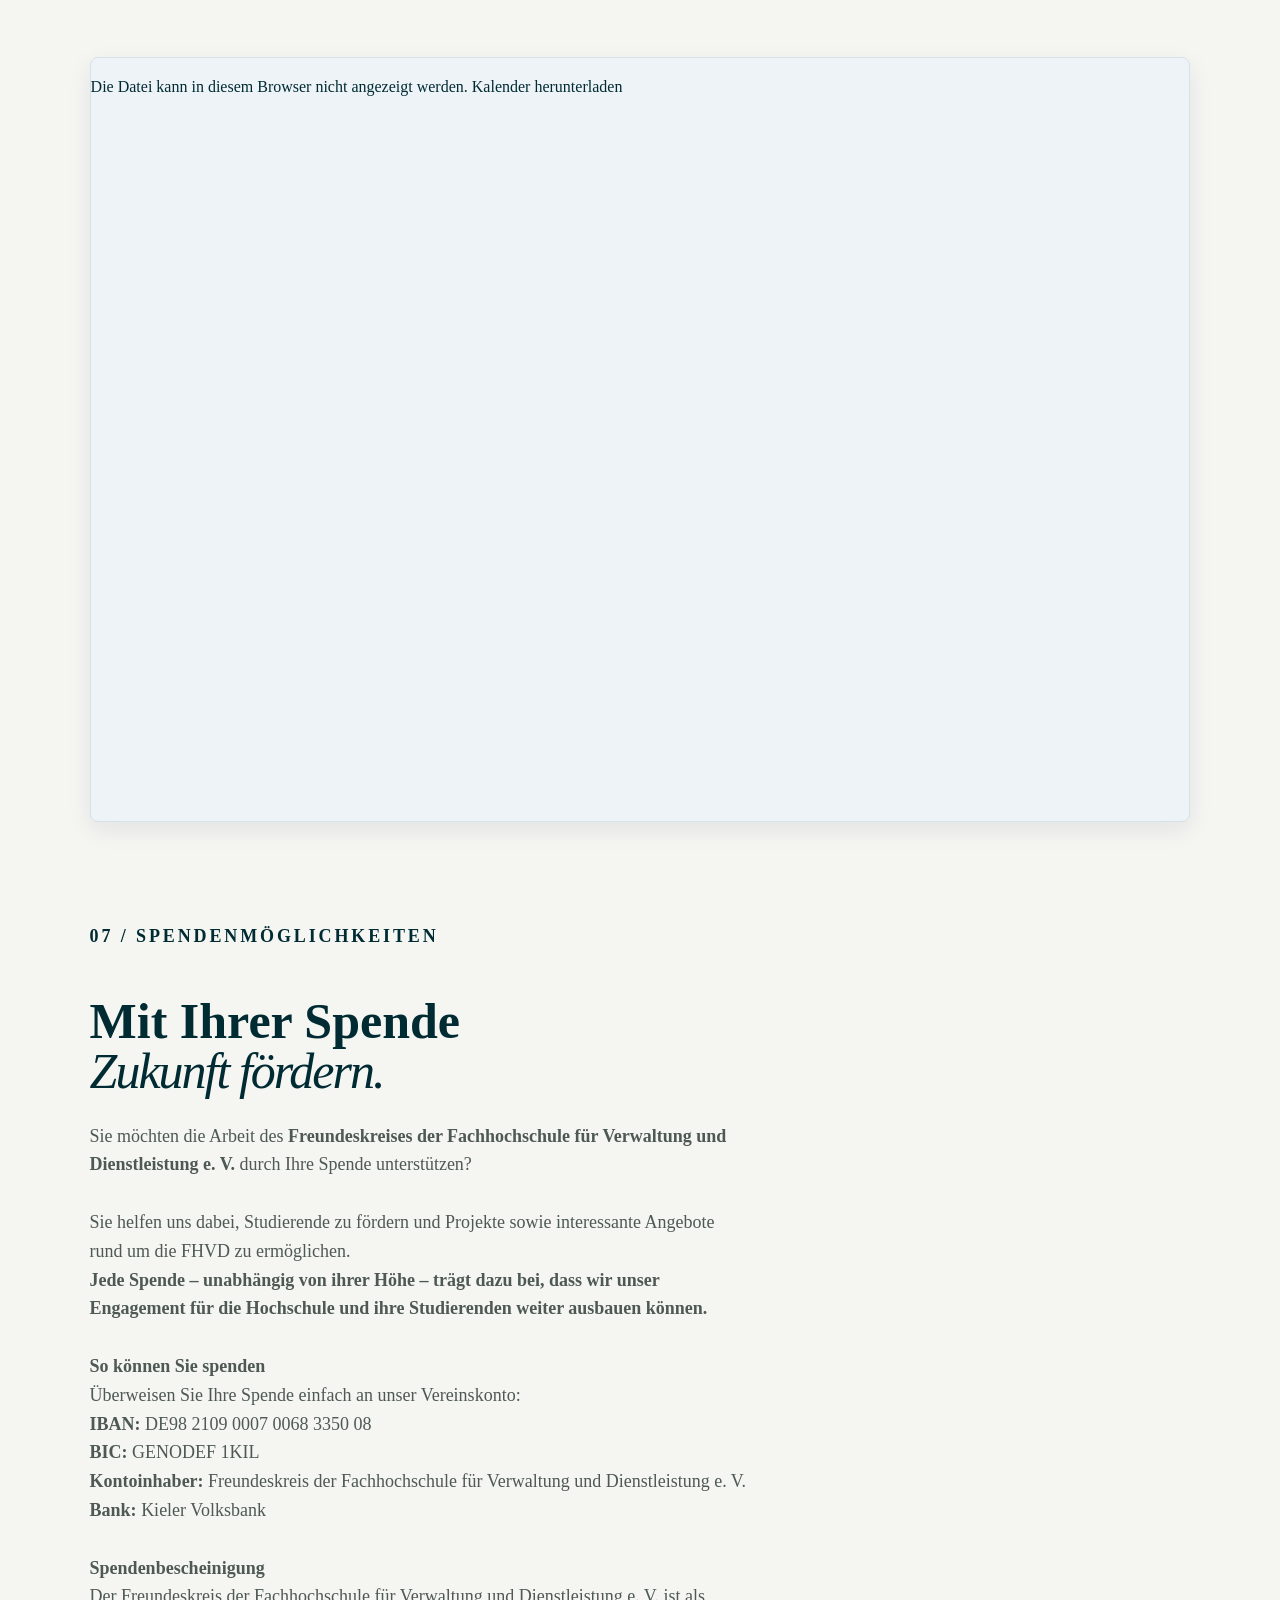
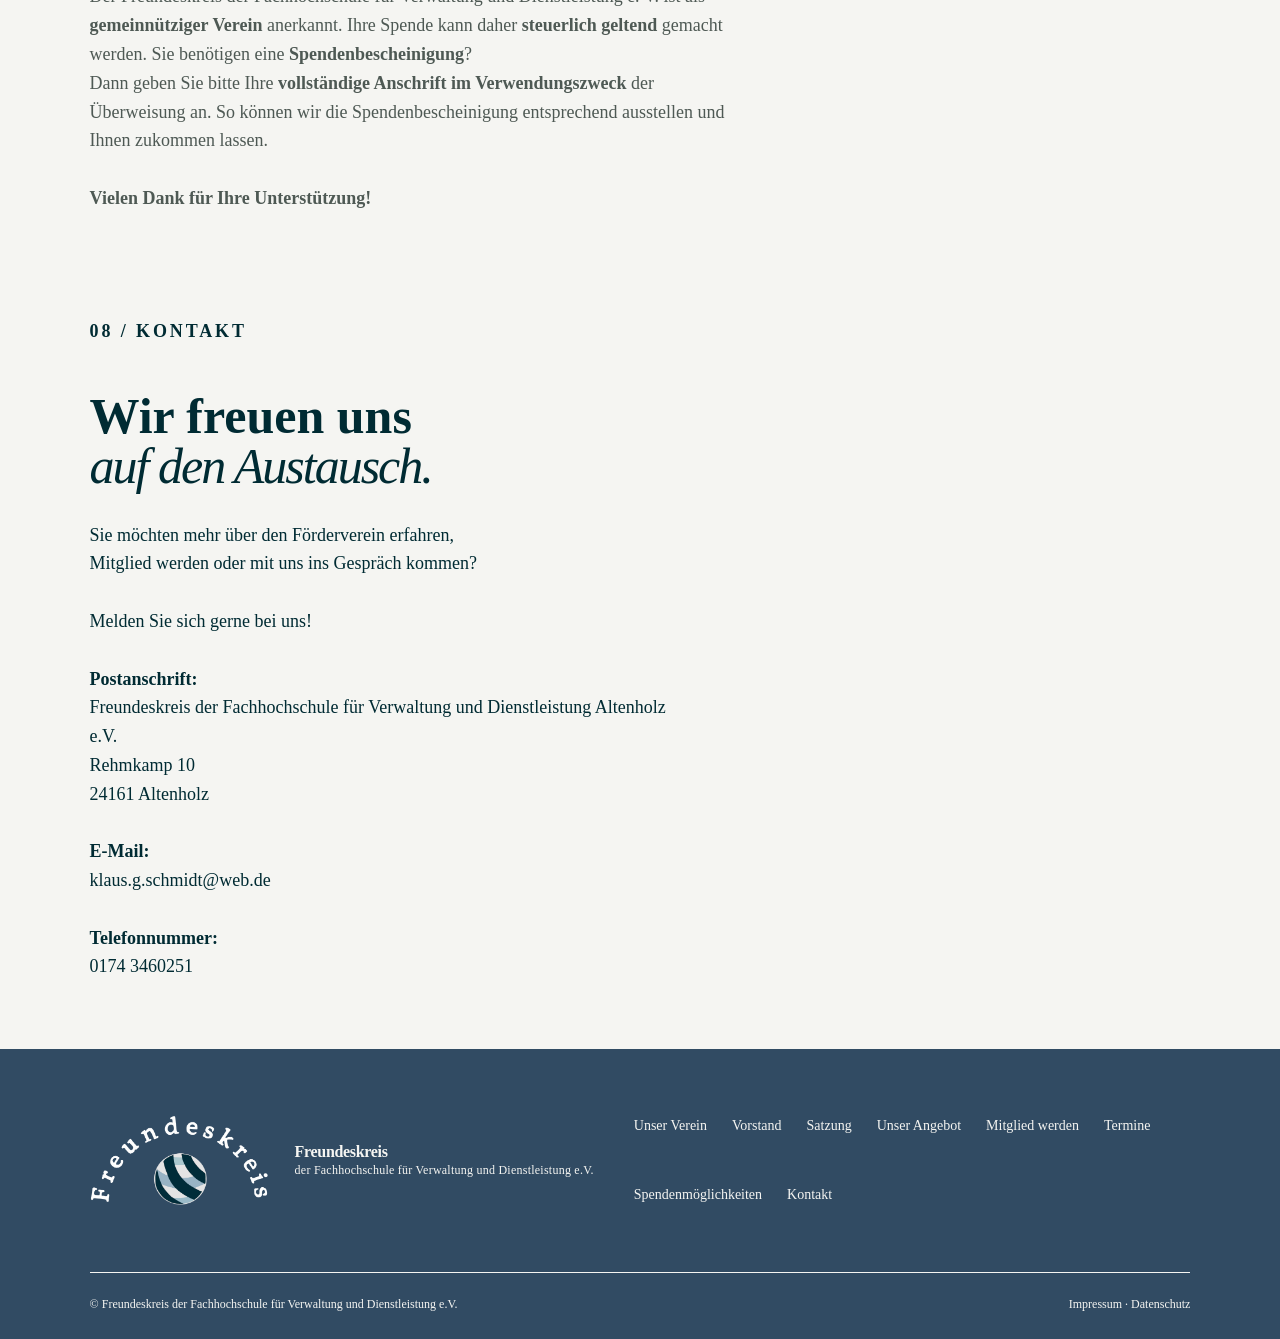
==== commit 19cd6fa9: "Mail Mitglied werden" ====
--- a/index.html
+++ b/index.html
@@ -421,7 +421,7 @@
 		</br> Dann werden Sie Teil unseres Vereins! 
 		<br>
 		<br>
-		Füllen Sie einfach das <b>Beitrittsformular</b> aus und senden es anschließend per E-Mail an klaus.g.schmidt@web.de !
+		Füllen Sie einfach das <b>Beitrittsformular</b> aus und senden es anschließend per E-Mail an freundeskreisfhvd@gmail.com !
 		<br>
 		<br>
 		<b>Gut zu wissen:</b>
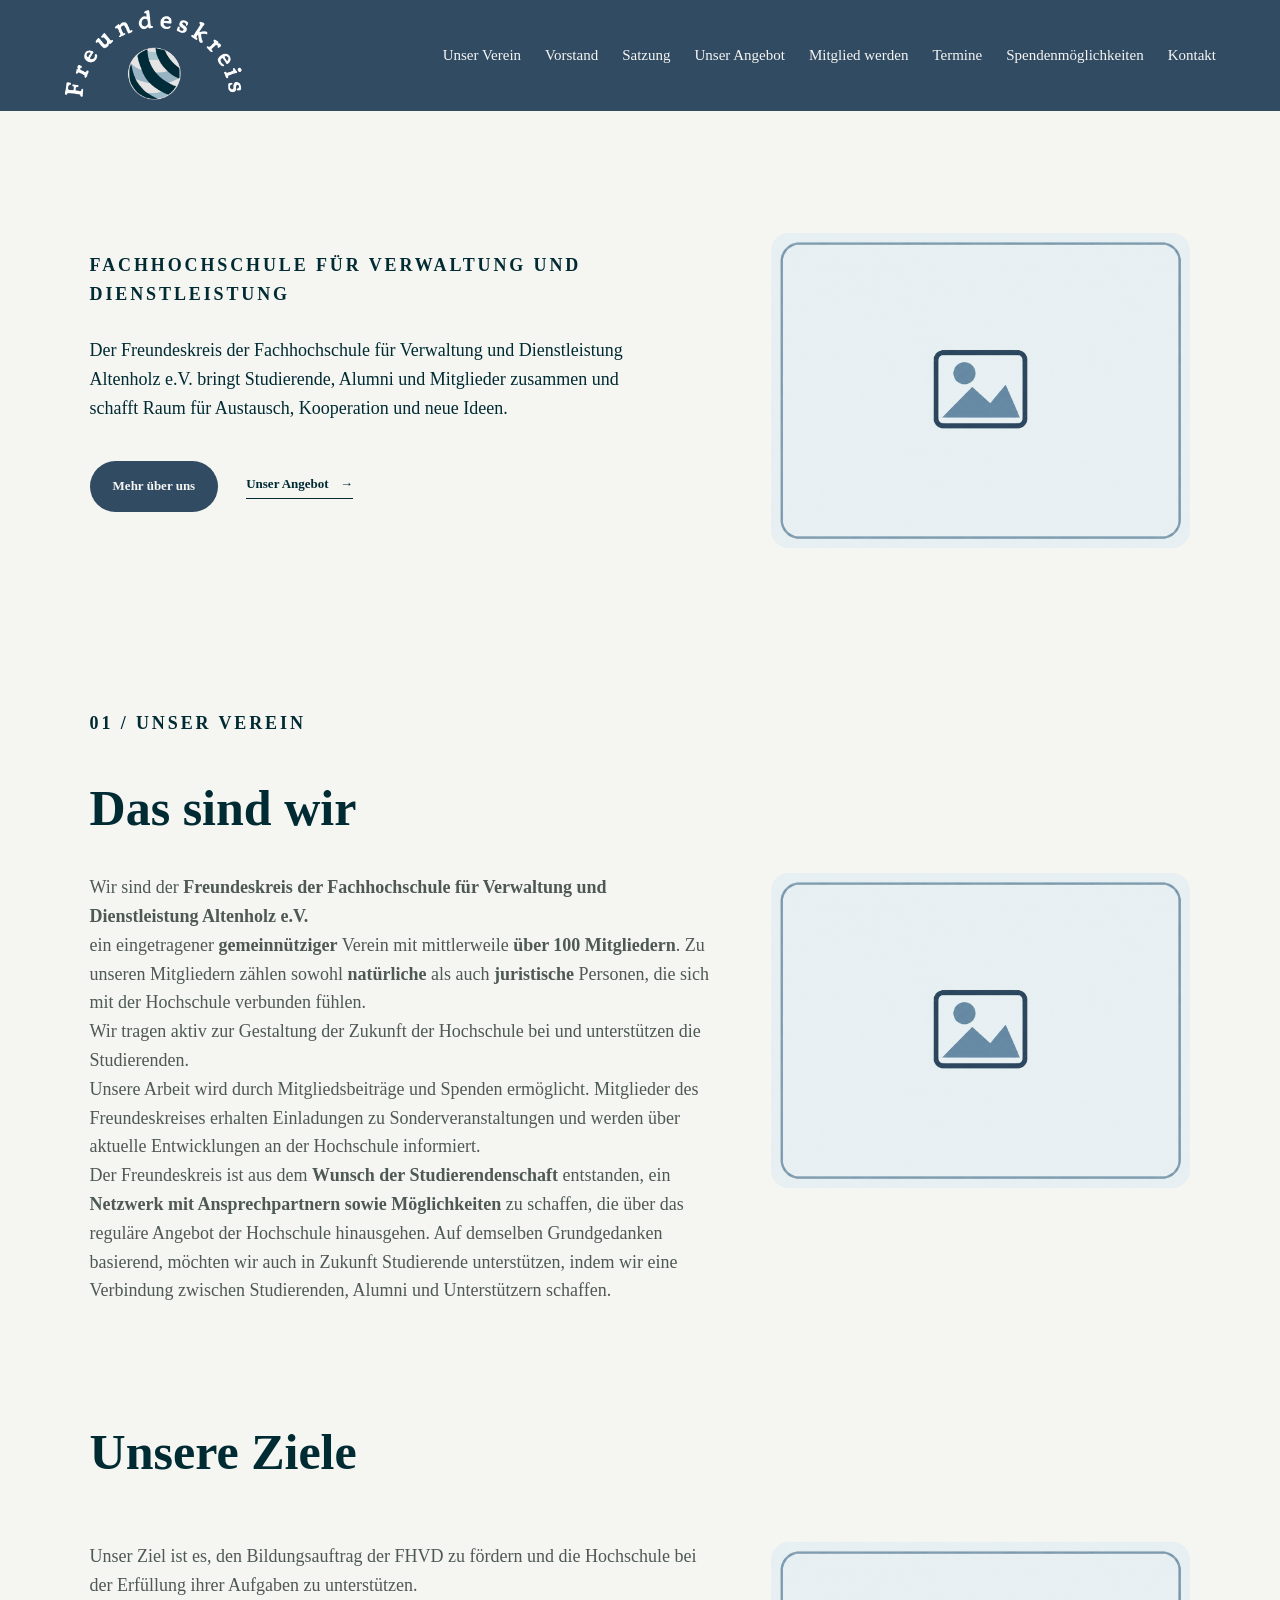
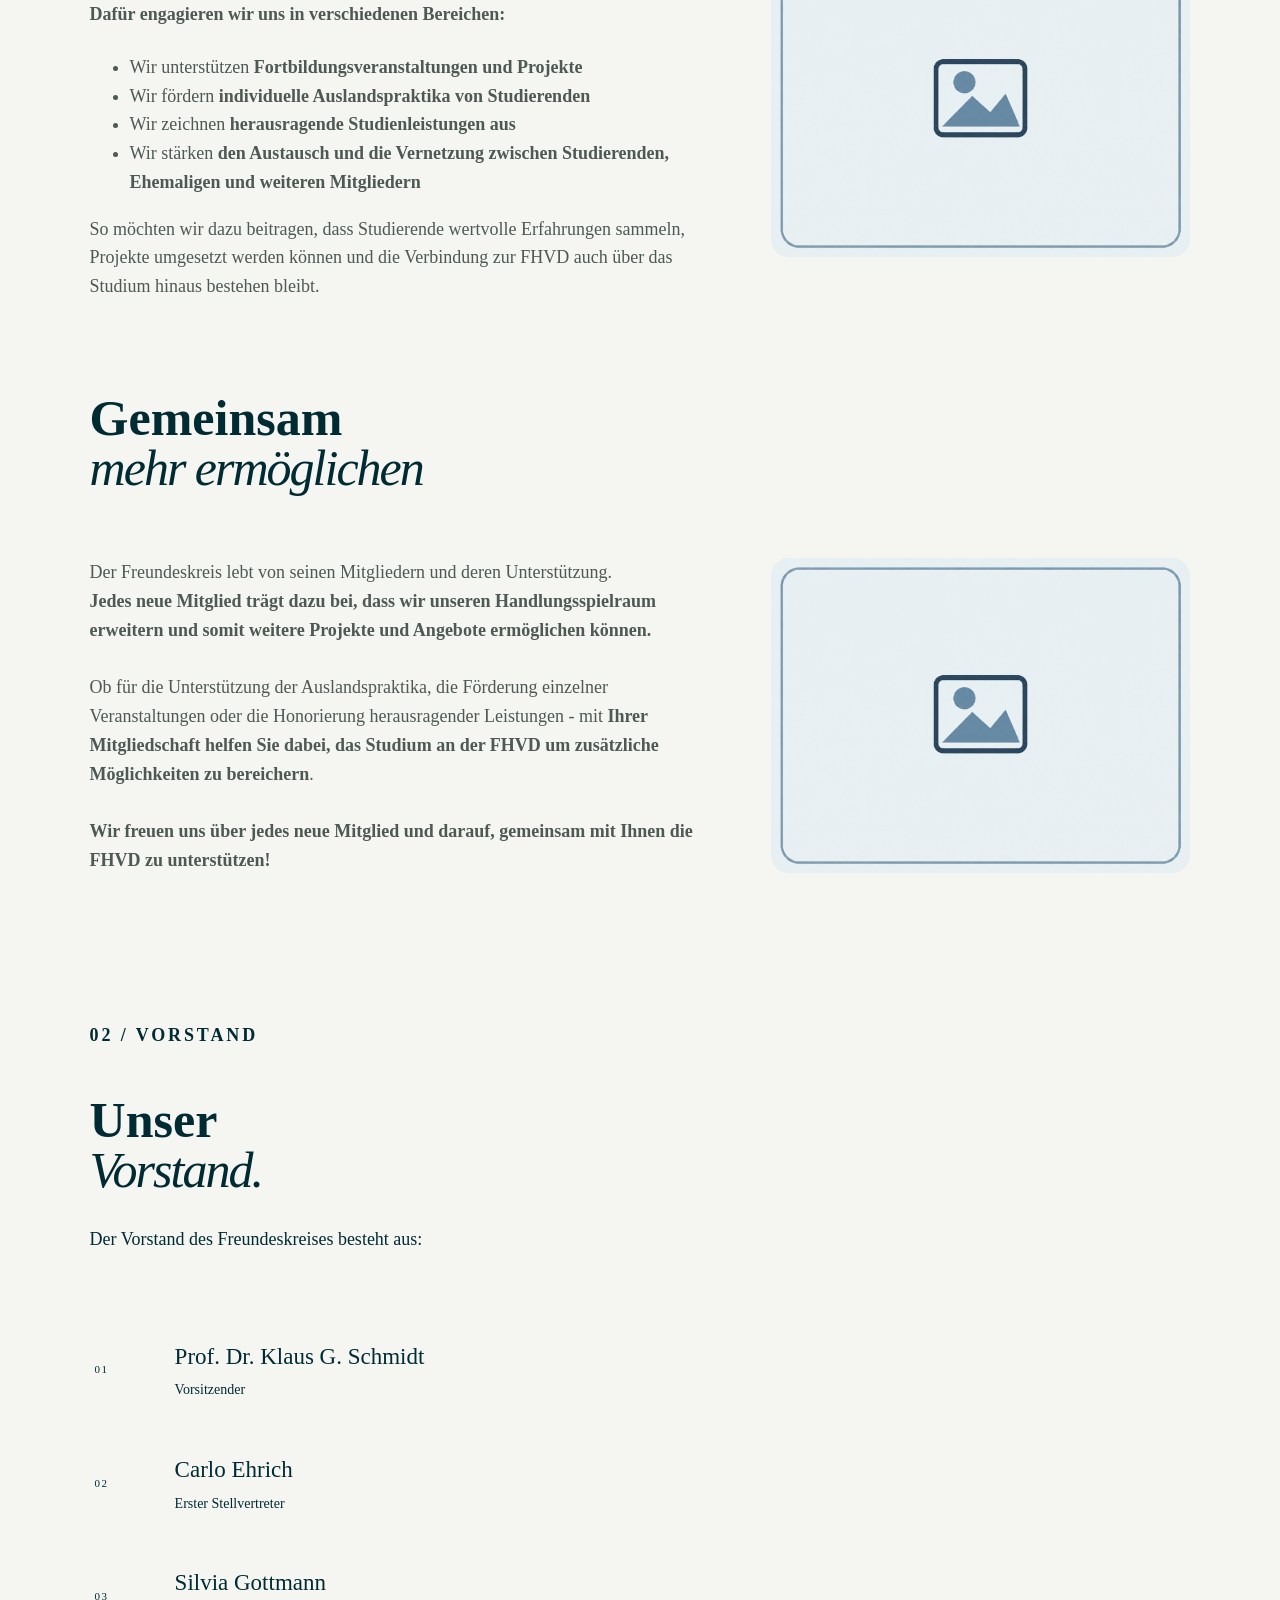
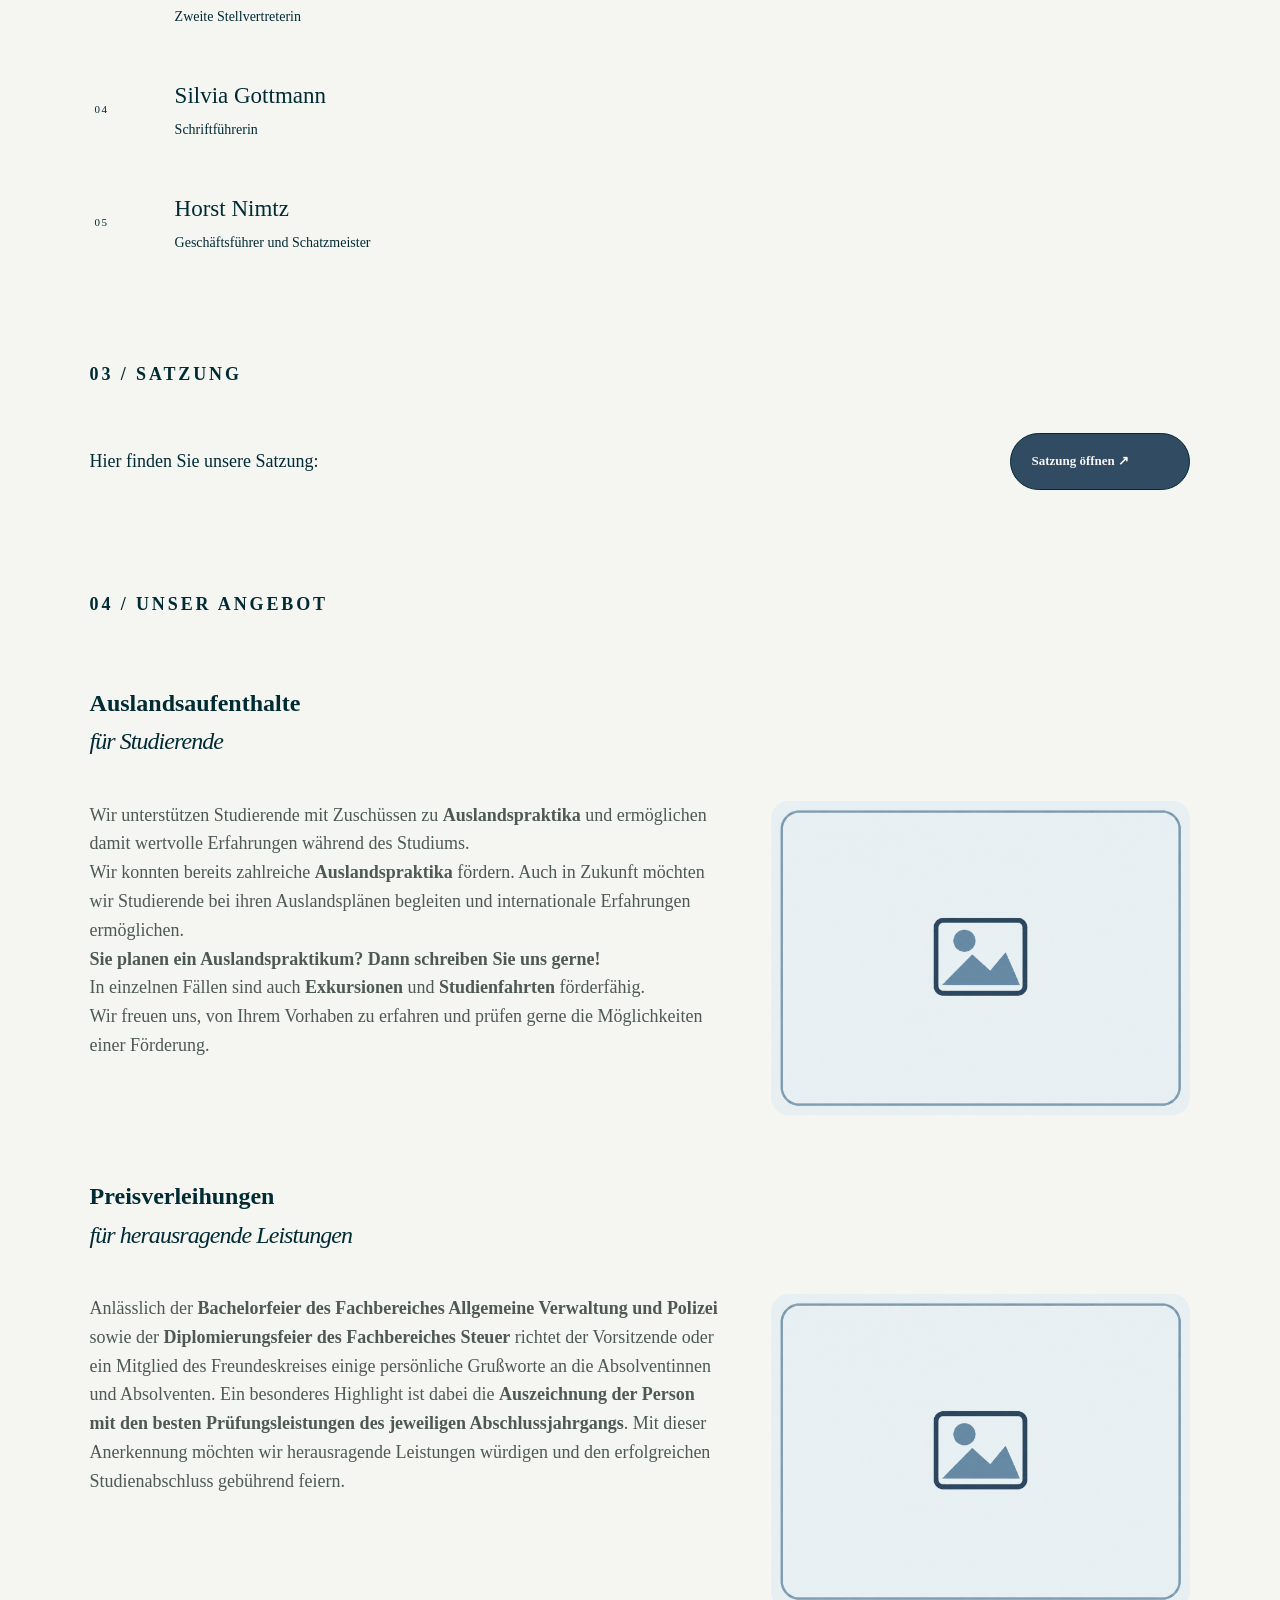
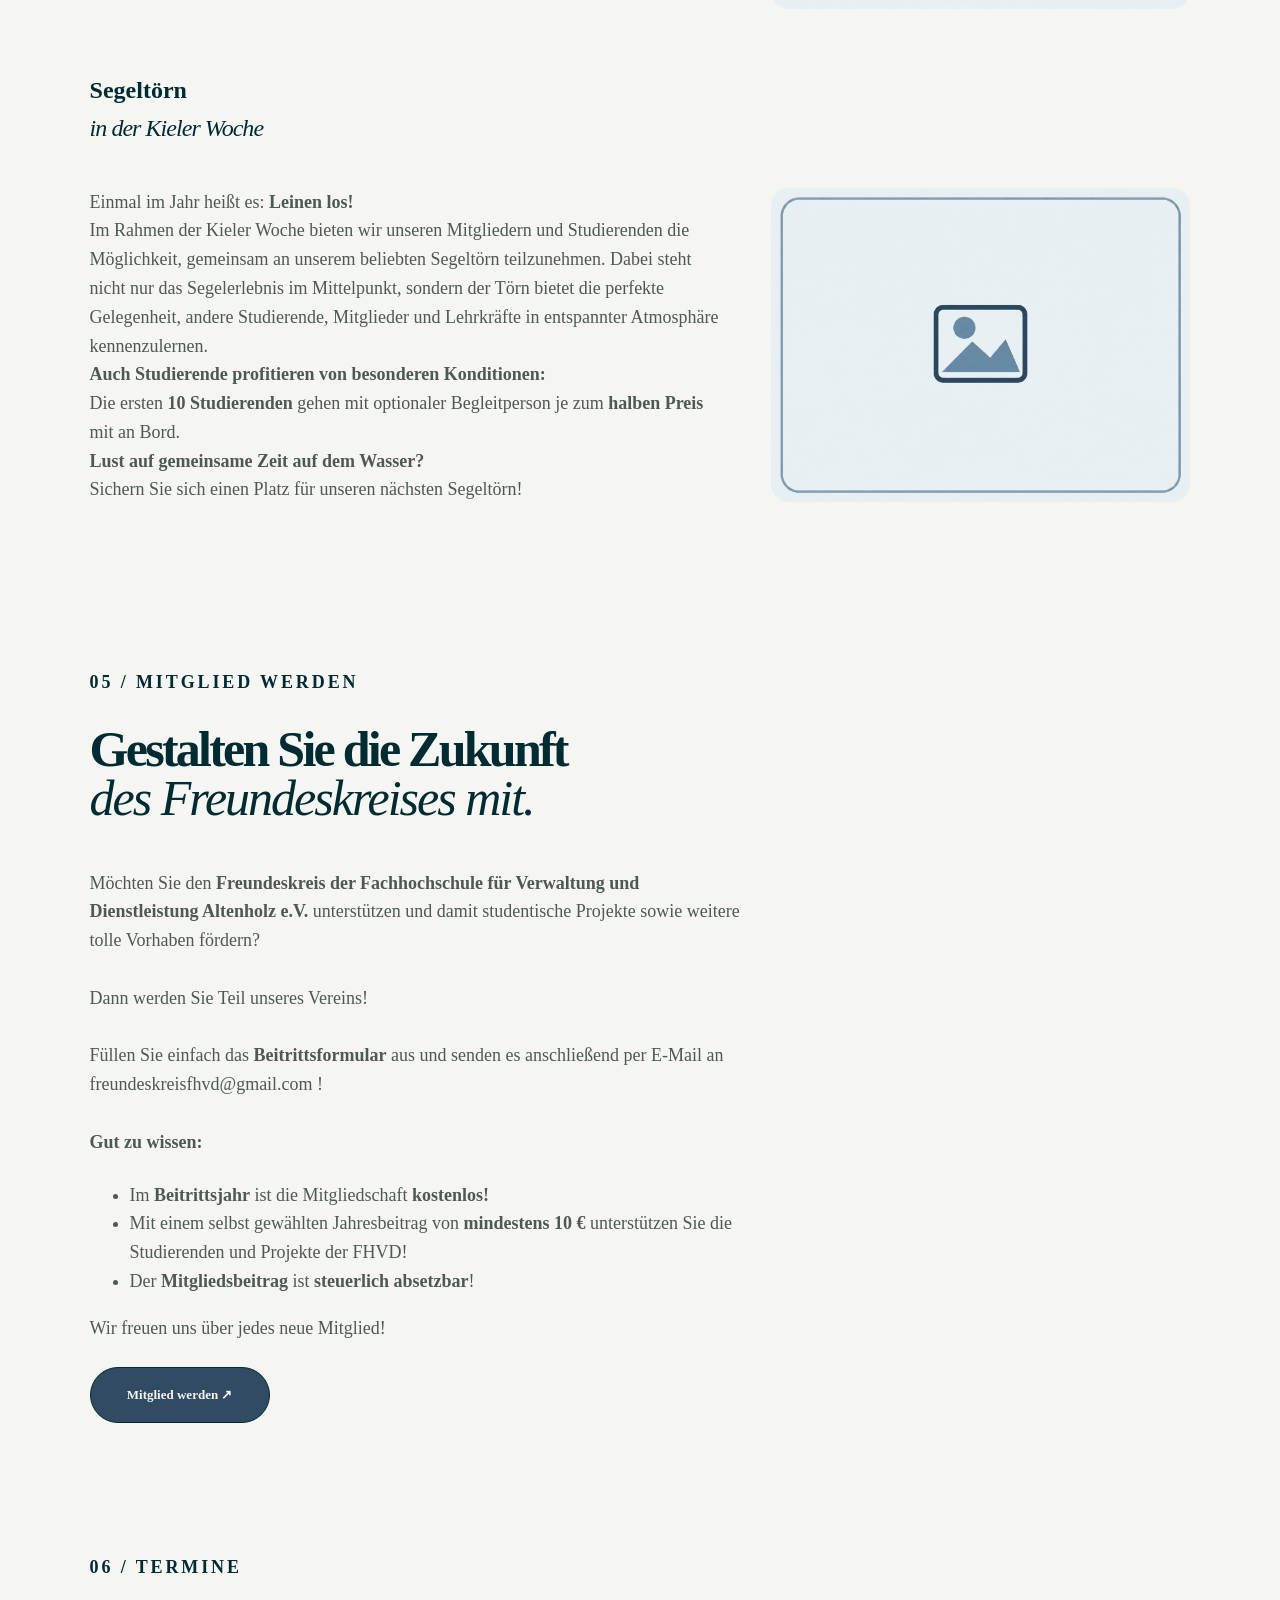
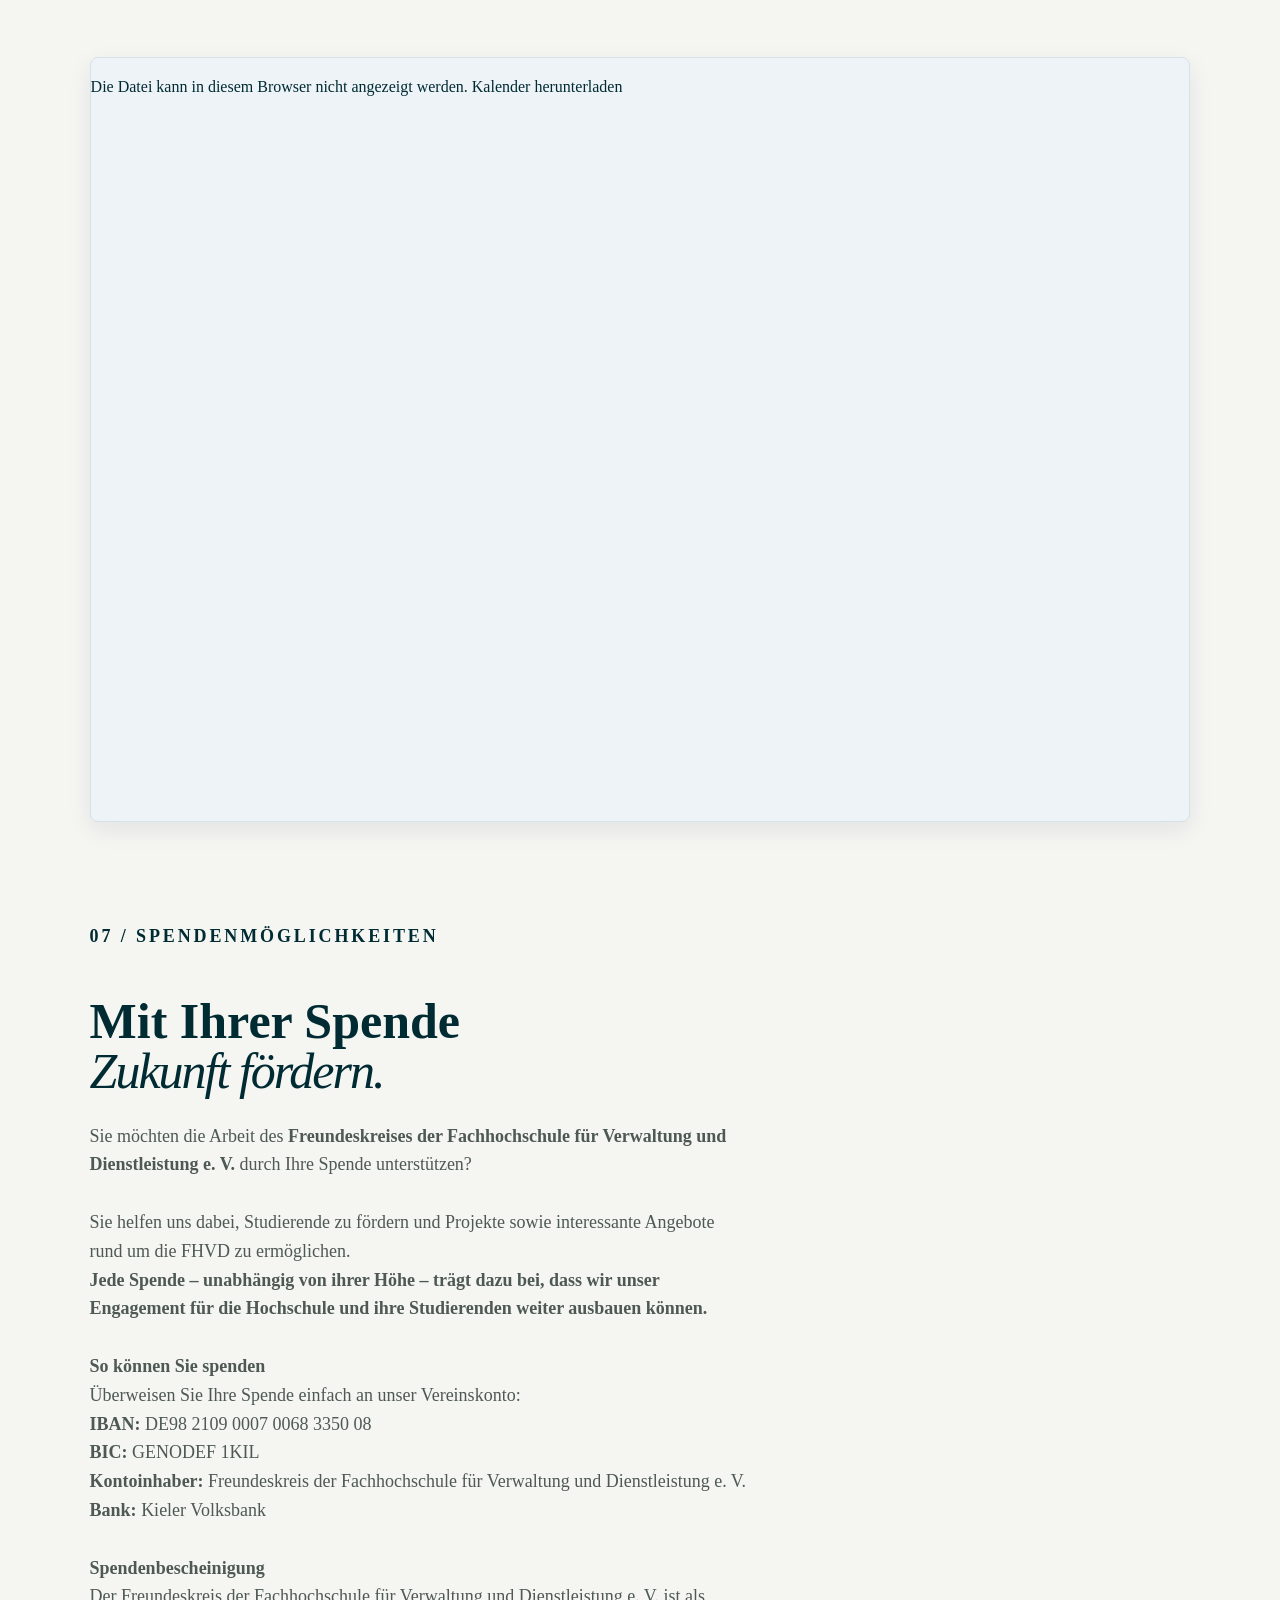
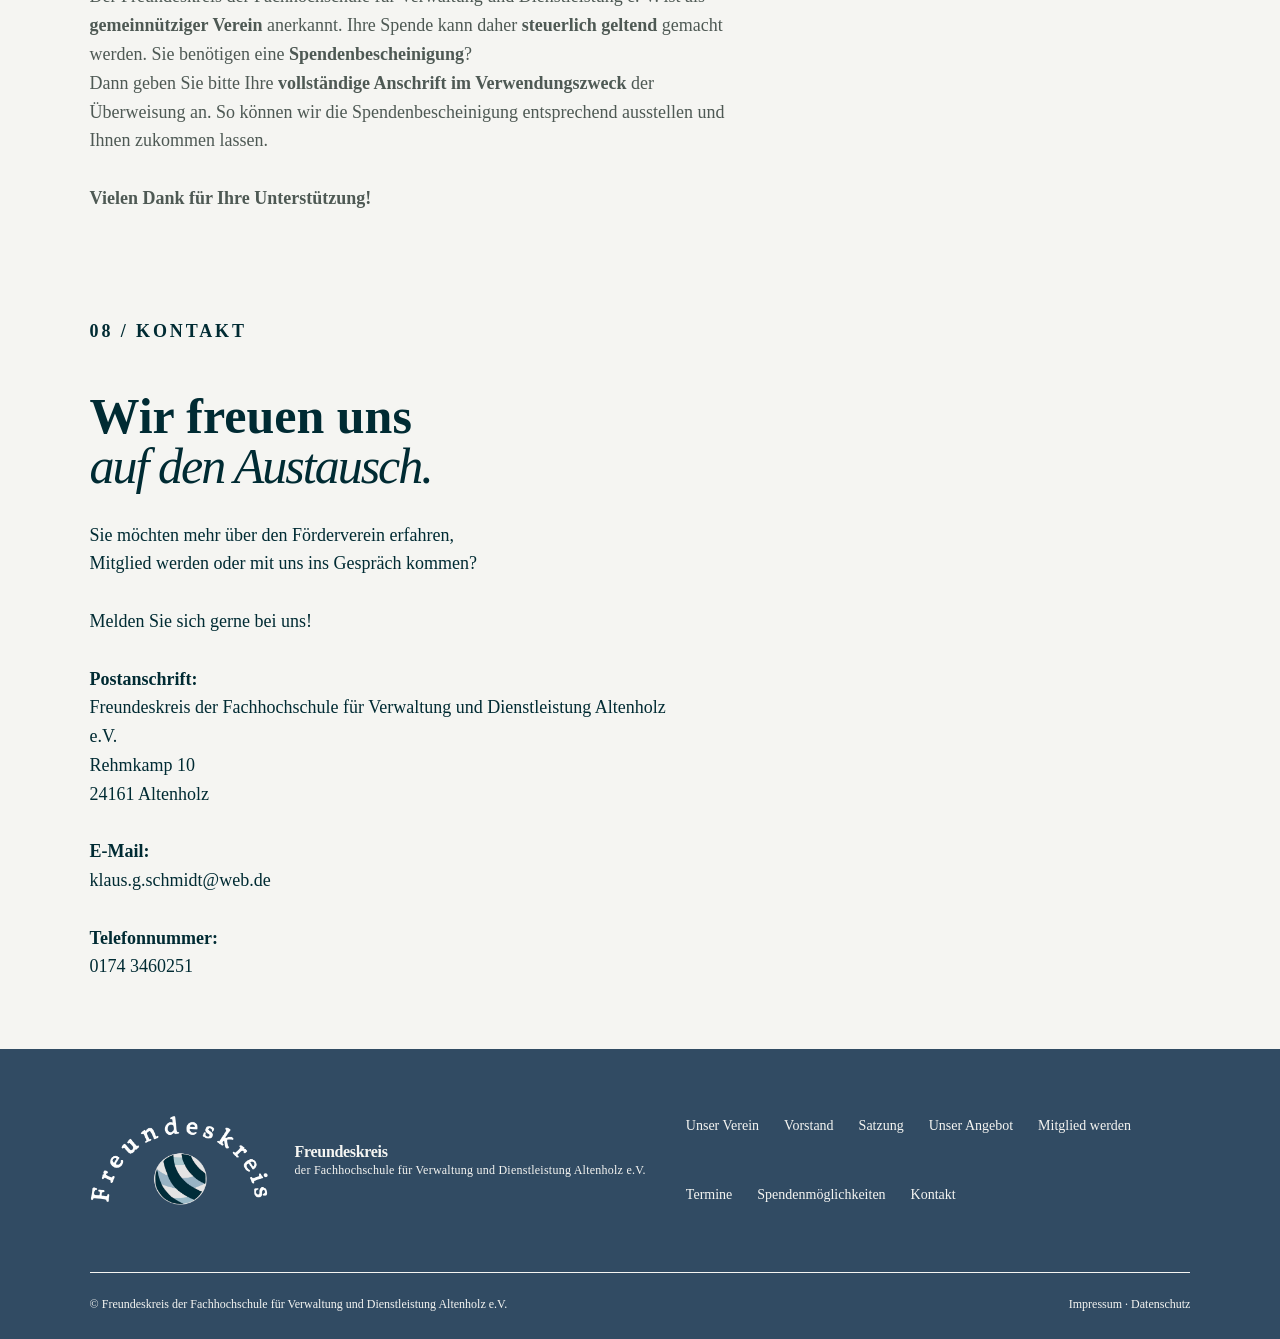
==== commit 257ebbd5: "Anpassung nach Abnahmetest" ====
--- a/index.html
+++ b/index.html
@@ -223,7 +223,7 @@
            Prof. Dr. Klaus G. Schmidt
           </h3>
           <p>
-            Erster Vorsitzender
+            Vorsitzender
           </p>
         </div>
       </div>
@@ -580,7 +580,7 @@
       <span>
         Freundeskreis<br>
         <small>
-          der Fachhochschule für Verwaltung und Dienstleistung e.V.
+          der Fachhochschule für Verwaltung und Dienstleistung Altenholz e.V.
         </small>
       </span>
     </div>
@@ -622,7 +622,7 @@
   </div>
   <div class="footer-bottom">
     <span>
-      © Freundeskreis der Fachhochschule für Verwaltung und Dienstleistung e.V.
+      © Freundeskreis der Fachhochschule für Verwaltung und Dienstleistung Altenholz e.V.
     </span>
     <span>
       <a href="impressum.html">
--- a/style.css
+++ b/style.css
@@ -634,125 +634,6 @@
 }
 .contact-details a:hover {
  text-decoration: underline;
-}
-/* =========================
-  IMPRESSUM
-========================= */
-.impressum {
- background:var(--background);
-}
-.impressum-content {
- max-width: 850px;
-}
-.impressum-content h2 {
- font-size: clamp(44px, 5vw, 70px);
- line-height: 1;
- letter-spacing: -.05em;
- margin: 0 0 60px;
-}
-.impressum-content h3 {
- font-size: 20px;
- margin: 40px 0 10px;
- color: var(--ink);
-}
-.impressum-content h4 {
- font-size: 17px;
- margin: 30px 0 10px;
- color: var(--ink);
-}
-.impressum-content p {
- color: var(--muted);
- font-size: 14px;
- line-height: 1.7;
- margin: 0 0 15px;
-}
-.impressum-content a {
- color: var(--ink);
- text-decoration: underline;
- text-underline-offset: 3px;
-}
-.impressum-content a:hover {
- opacity: .6;
-}
-/* =========================
-  DATENSCHUTZ
-========================= */
-.datenschutz {
- background:var(--background);
-}
-.datenschutz-content {
- max-width: 850px;
- margin-top: 60px;
-}
-.datenschutz-content h3 {
- margin-top: 55px;
- margin-bottom: 20px;
- font-size: 25px;
- color: var(--ink);
-}
-.datenschutz-content h4 {
- margin-top: 30px;
- margin-bottom: 12px;
- font-size: 18px;
- color: var(--ink);
-}
-.datenschutz-content p {
- margin: 0 0 18px;
- color: var(--muted);
- font-size: 15px;
- line-height: 1.8;
-}
-.datenschutz-content ul {
- margin: 15px 0 25px;
- padding-left: 25px;
- color: var(--muted);
- line-height: 1.8;
-}
-.datenschutz-stand {
- font-size: 13px !important;
- color: var(--muted);
- border-bottom: 1px solid var(--line);
- padding-bottom: 25px;
-}
-.legal-page {
- min-height: 70vh;
- background: #fff;
-}
-.legal-content {
- max-width: 850px;
- margin-top: 60px;
-}
-.legal-content h2 {
- margin-top: 50px;
- margin-bottom: 20px;
- font-size: 26px;
- color: var(--ink);
-}
-.legal-content h3 {
- margin-top: 35px;
- margin-bottom: 12px;
- font-size: 19px;
- color: var(--ink);
-}
-.legal-content p {
- margin-bottom: 18px;
- color: var(--muted);
- font-size: 15px;
- line-height: 1.8;
-}
-.legal-content ul {
- margin-bottom: 25px;
- padding-left: 25px;
- color: var(--muted);
- line-height: 1.8;
-}
-.back-link {
- color: var(--ink);
- font-size: 14px;
- font-weight: 600;
-}
-.back-link:hover {
- opacity: .6;
 }
 /* =========================
   FOOTER
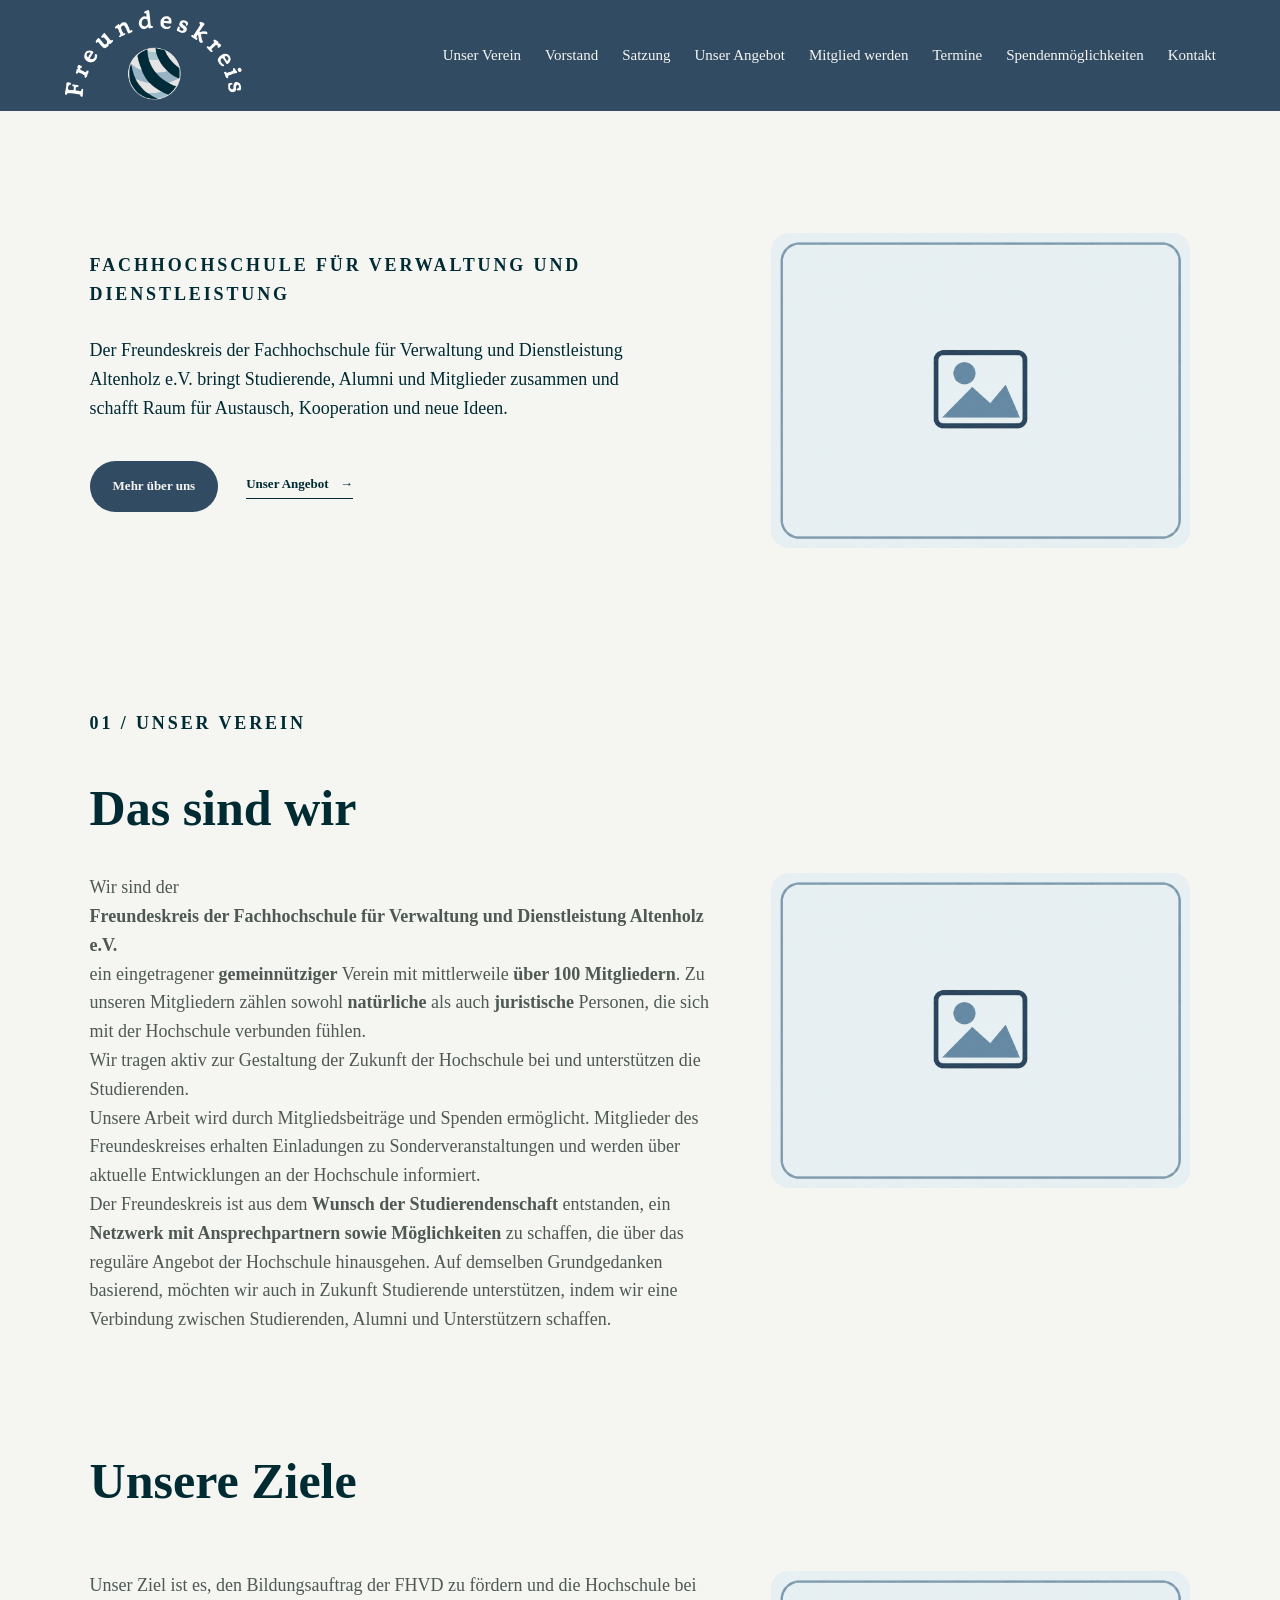
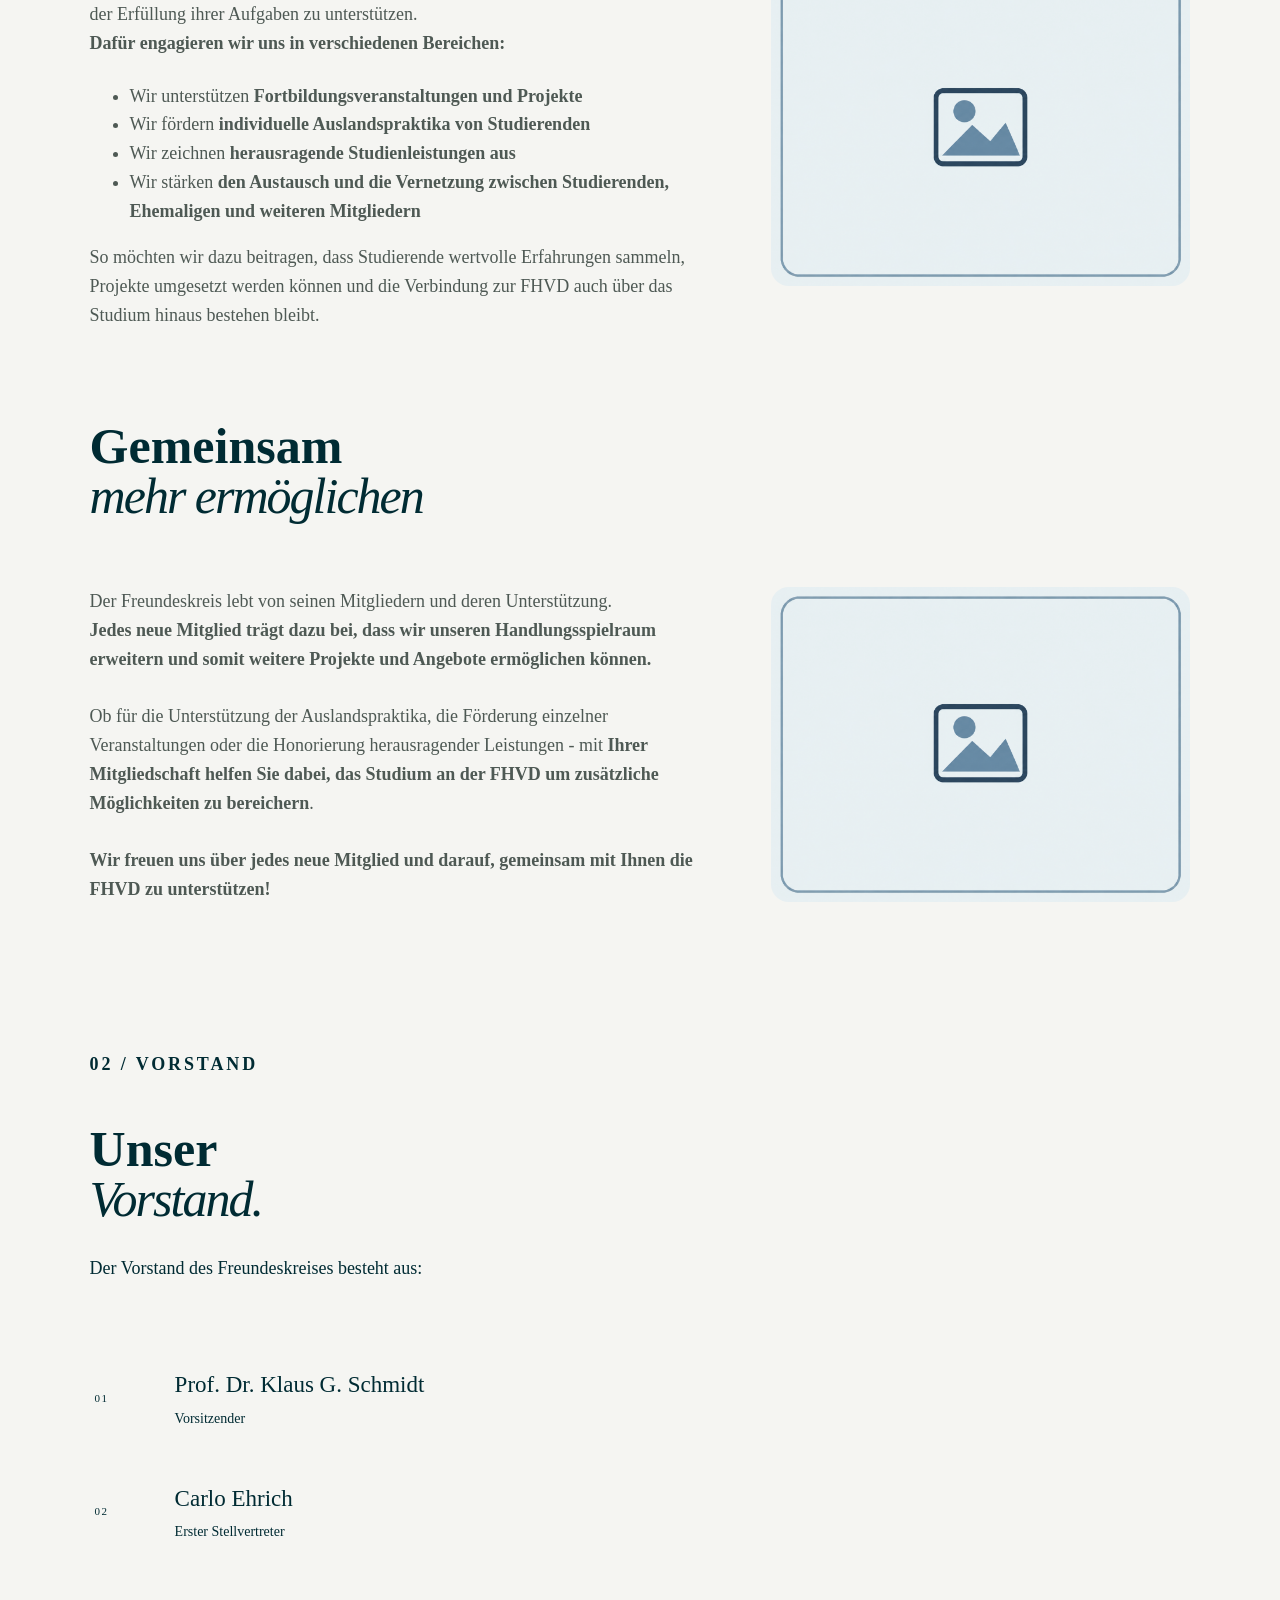
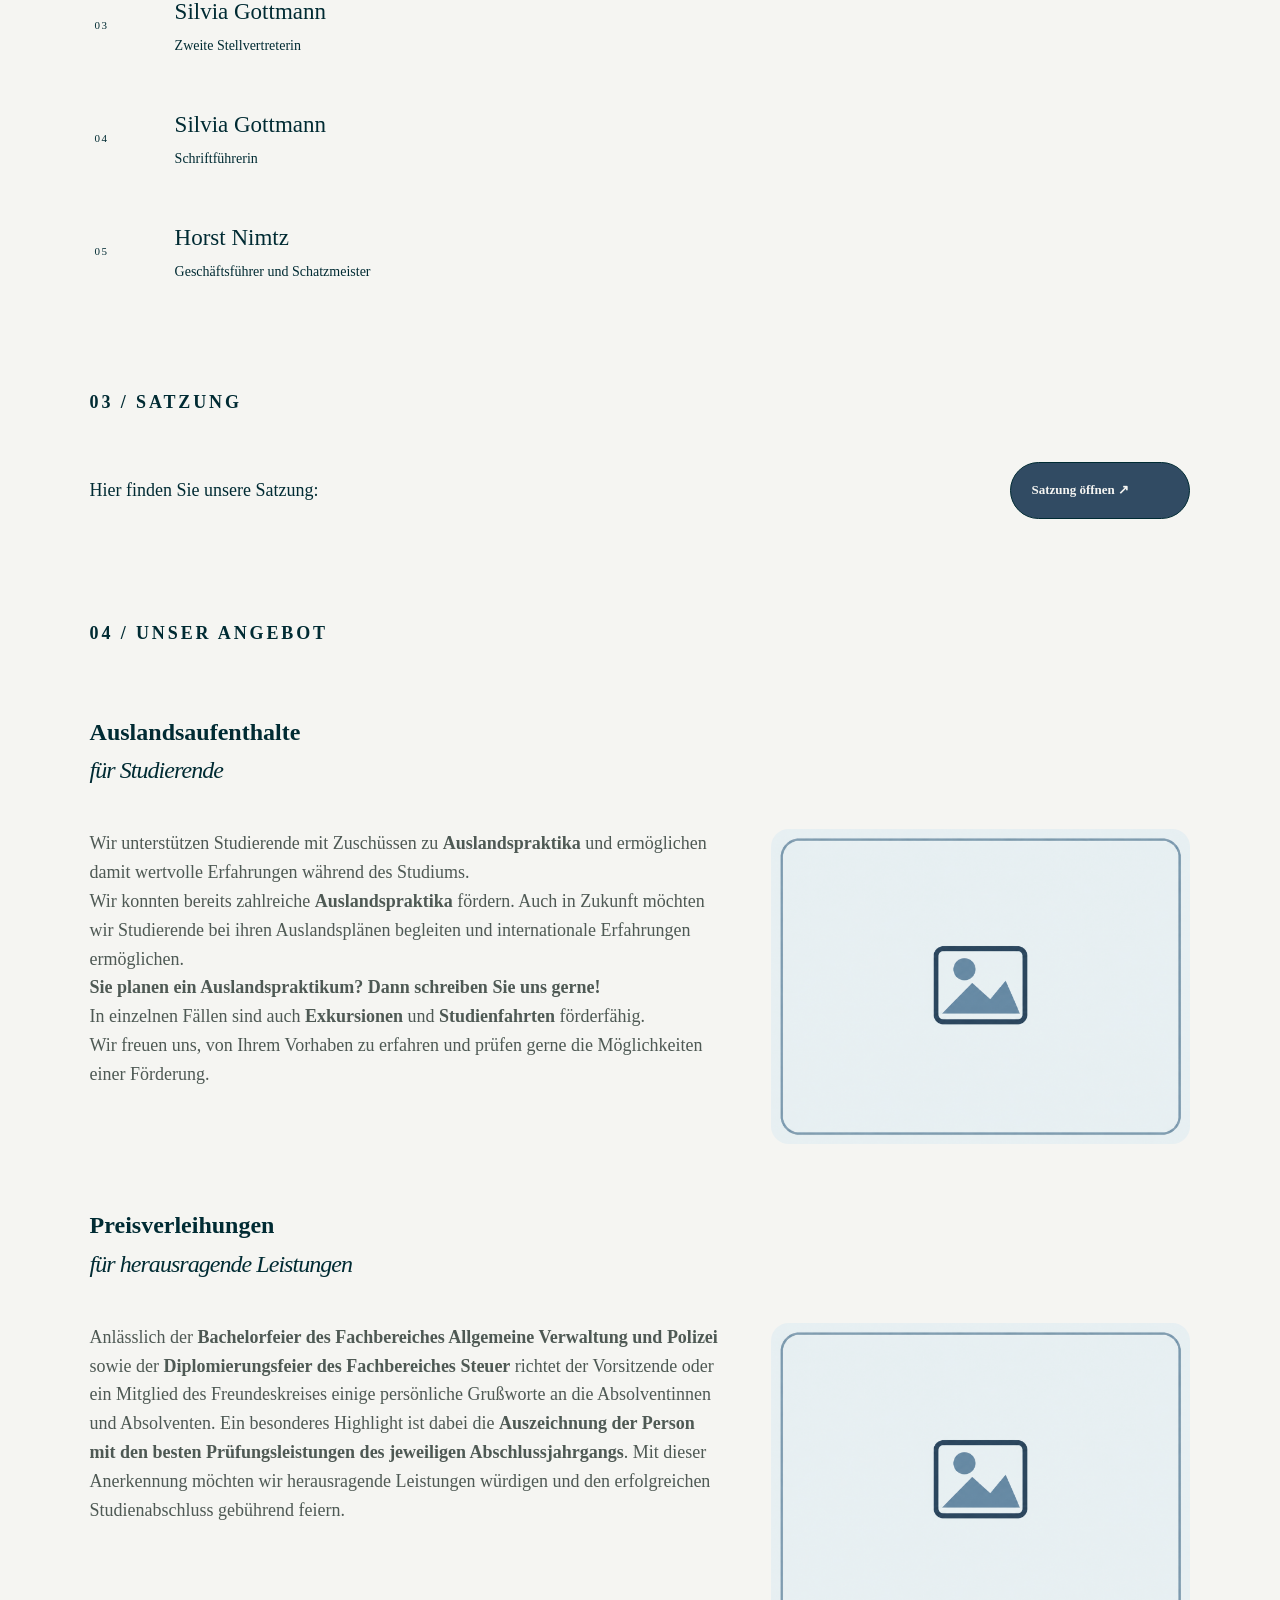
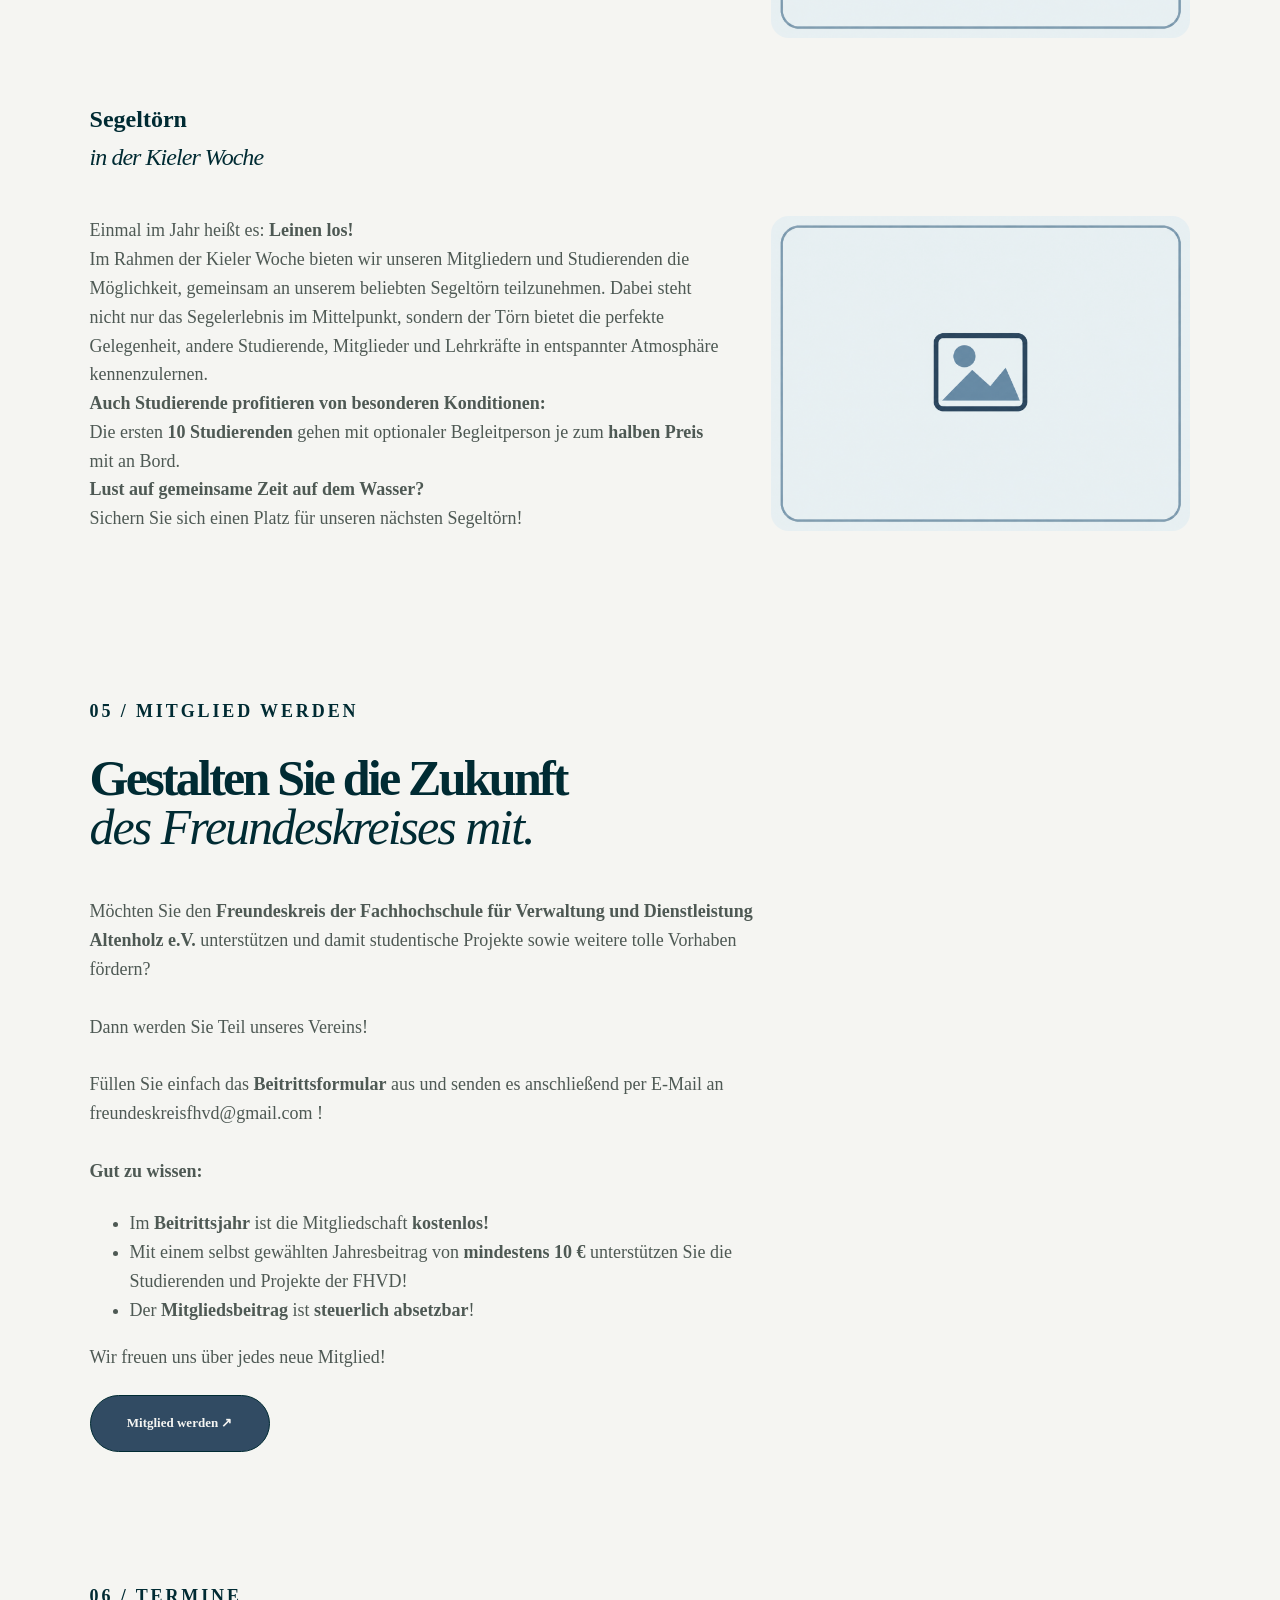
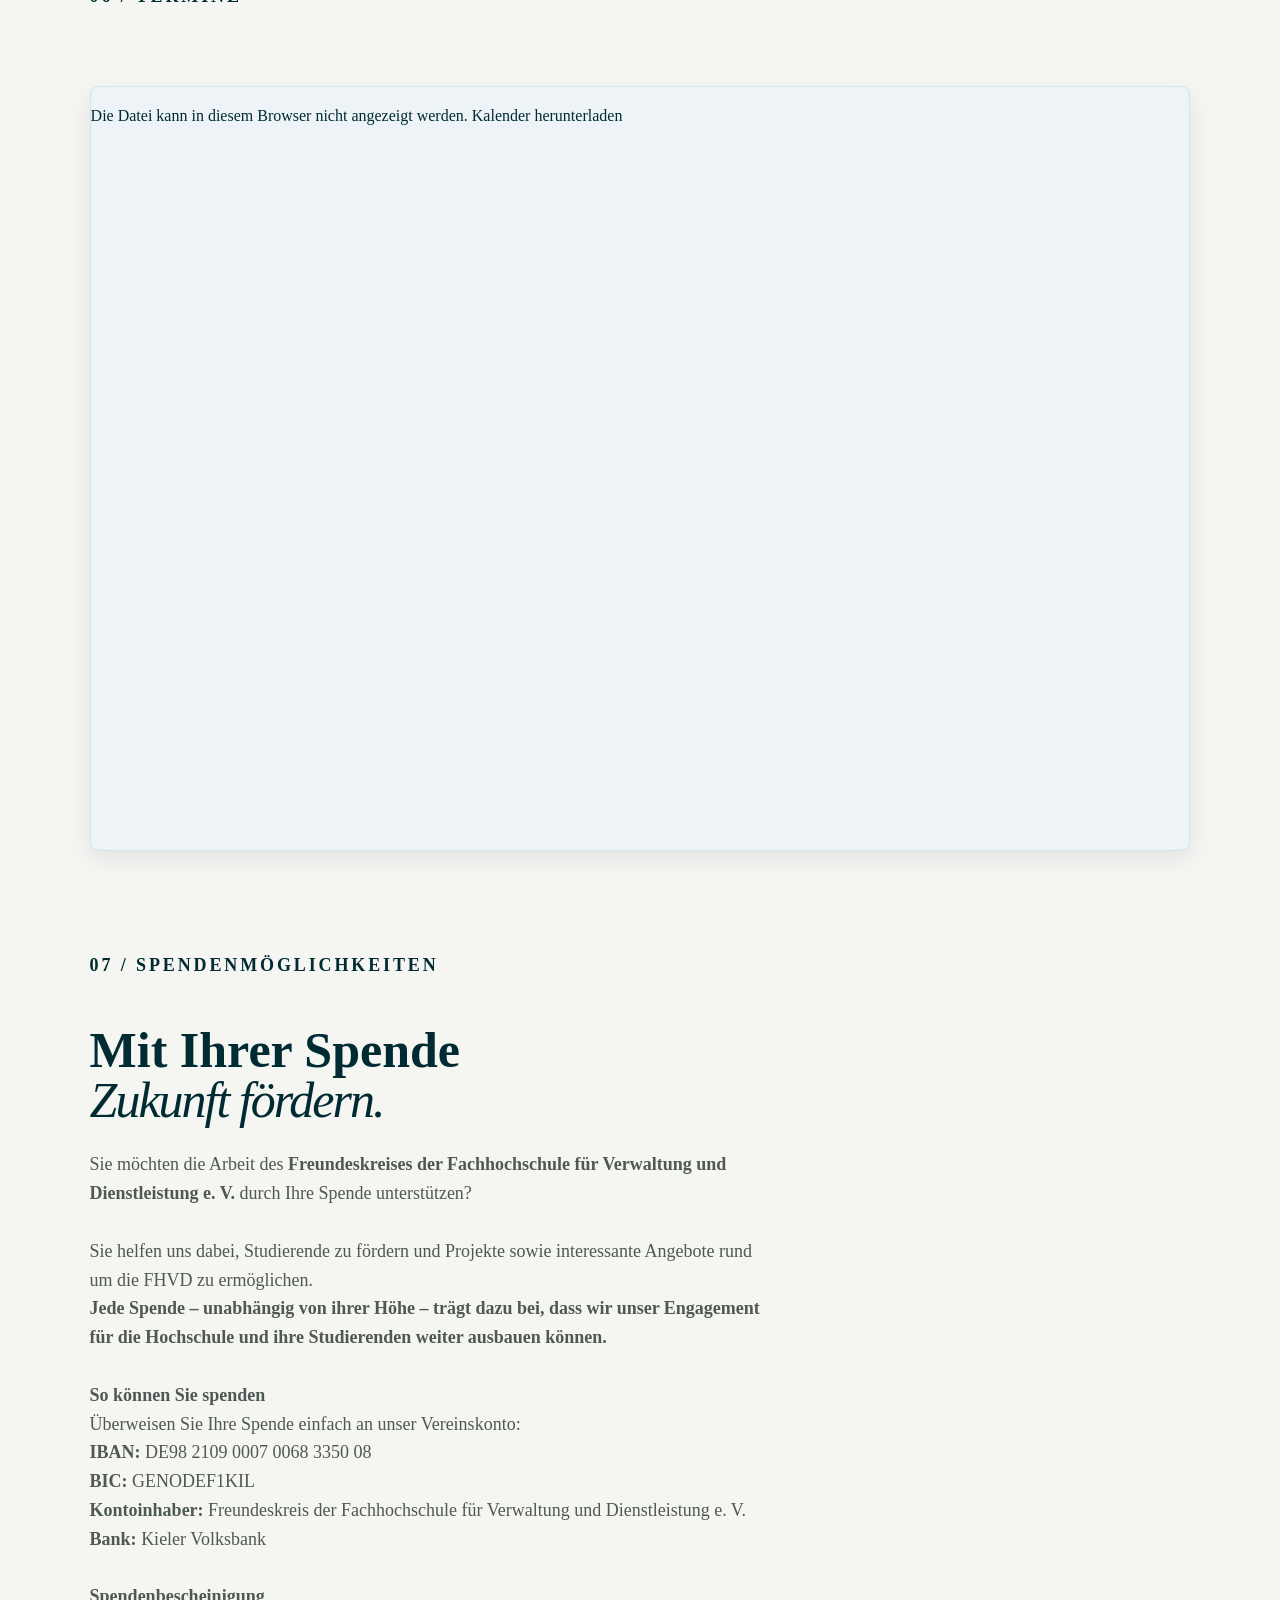
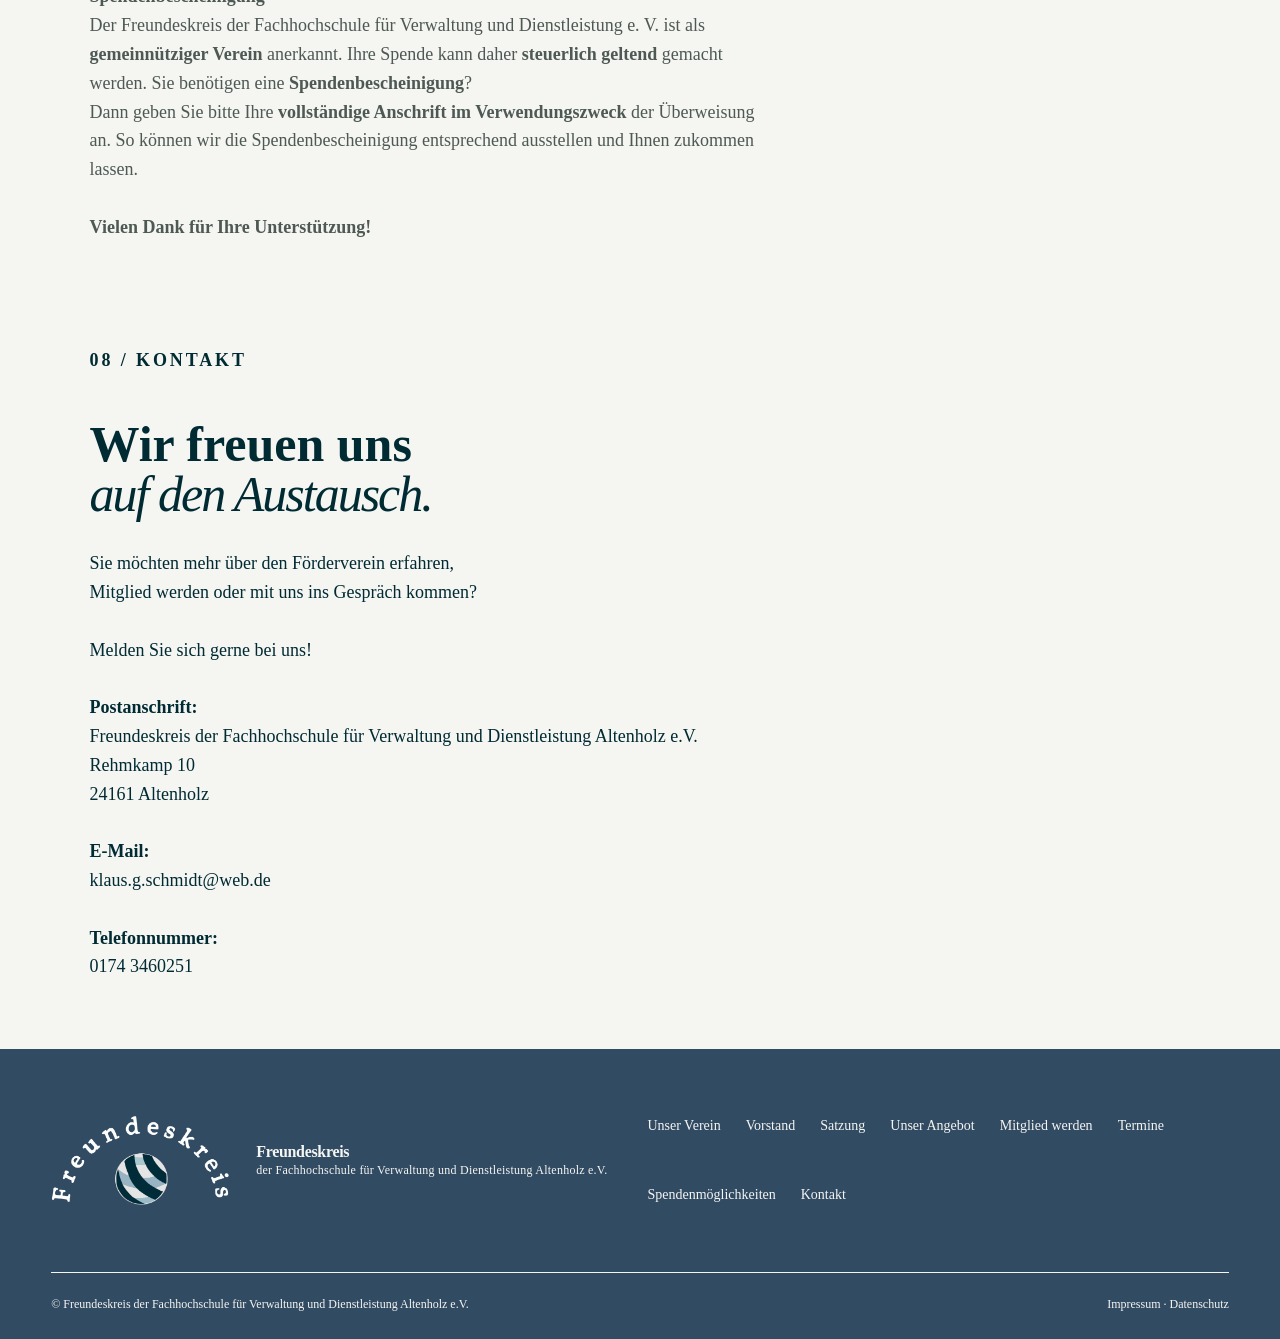
==== commit be392e21: "kleine Anpassungen" ====
--- a/index.html
+++ b/index.html
@@ -130,7 +130,7 @@
 		
 		<div class="text-image-row"><div class="large-copy">
 			<p>
-			Wir sind der <b>Freundeskreis der Fachhochschule für Verwaltung und Dienstleistung Altenholz e.V.</b> 
+			Wir sind der <br> <b>Freundeskreis der Fachhochschule für Verwaltung und Dienstleistung Altenholz e.V.</b> 
 			<br> 
 			ein eingetragener <b>gemeinnütziger</b> Verein mit mittlerweile <b>über 100 Mitgliedern</b>.
 			Zu unseren Mitgliedern zählen sowohl <b>natürliche</b> als auch <b>juristische</b> Personen, die sich mit der Hochschule verbunden fühlen.
@@ -508,7 +508,7 @@
 		<br>
 		<b>IBAN:</b> DE98 2109 0007 0068 3350 08 
 		<br>
-		<b>BIC:</b> GENODEF 1KIL 
+		<b>BIC:</b> GENODEF1KIL 
 		<br>
 		<b>Kontoinhaber:</b> Freundeskreis der Fachhochschule für Verwaltung und Dienstleistung e. V. 
 		<br>
--- a/style.css
+++ b/style.css
@@ -307,7 +307,7 @@
   font-size: 18px;
   color: var(--ink);
   width: 100%;
-  max-width: none; /* hebt die bisherige 800px-Begrenzung auf */
+  max-width: 680px;
 }
 
 .large-copy p {
@@ -587,7 +587,7 @@
 .large-copy {
  font-size: 18px;
  color: #4e5954;
- max-width: 660px;
+ max-width: 680px;
 }
 .large-copy p {
  margin-top: 0;
@@ -608,7 +608,7 @@
 }
 .contact-lead {
  color: var(--muted);
- max-width: 600px;
+ max-width: 660px;
  font-size: 18px;
  margin-top: 30px;
 }
@@ -638,10 +638,10 @@
 /* =========================
   FOOTER
 ========================= */
-footer {
+ footer {
  background:var(--special-background);
  color: var(--background);
- padding: 55px 7vw 25px;
+ padding: 55px 4vw 25px;
 }
 .footer-top {
  display: flex;
